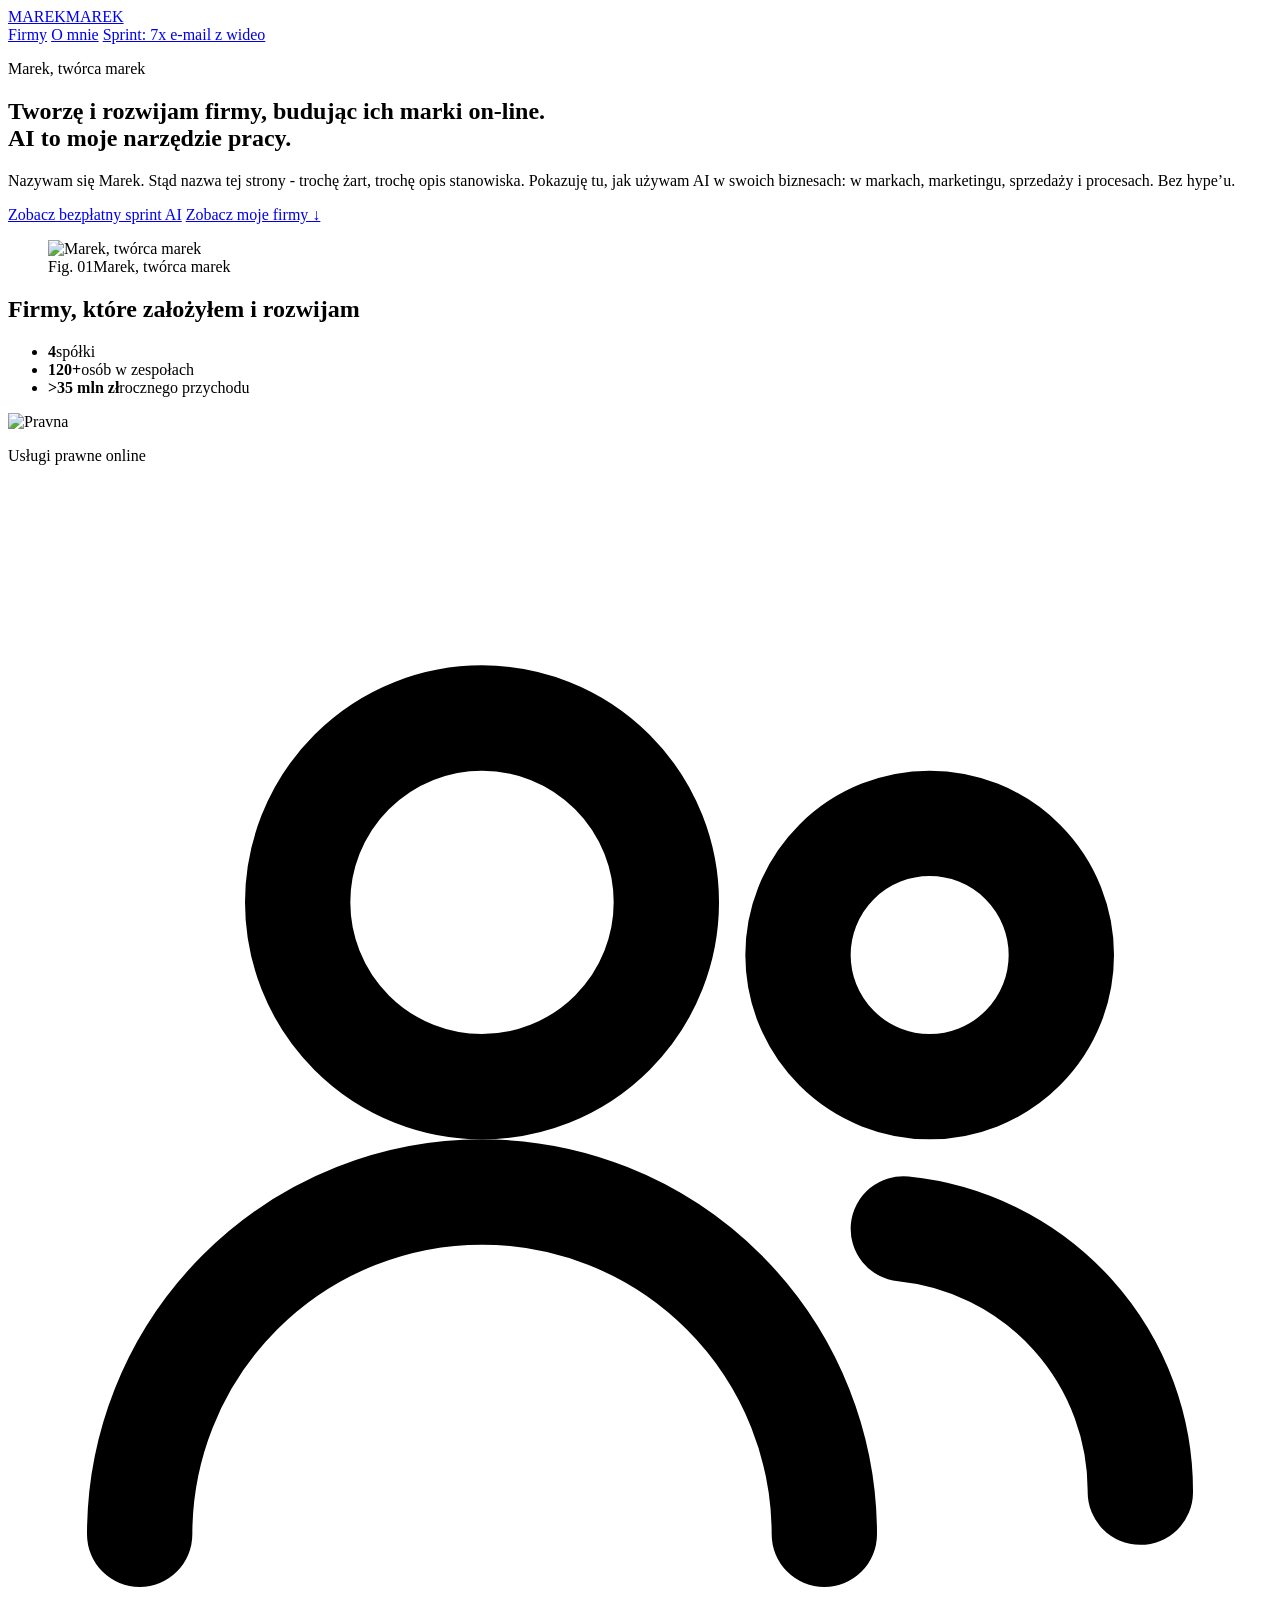
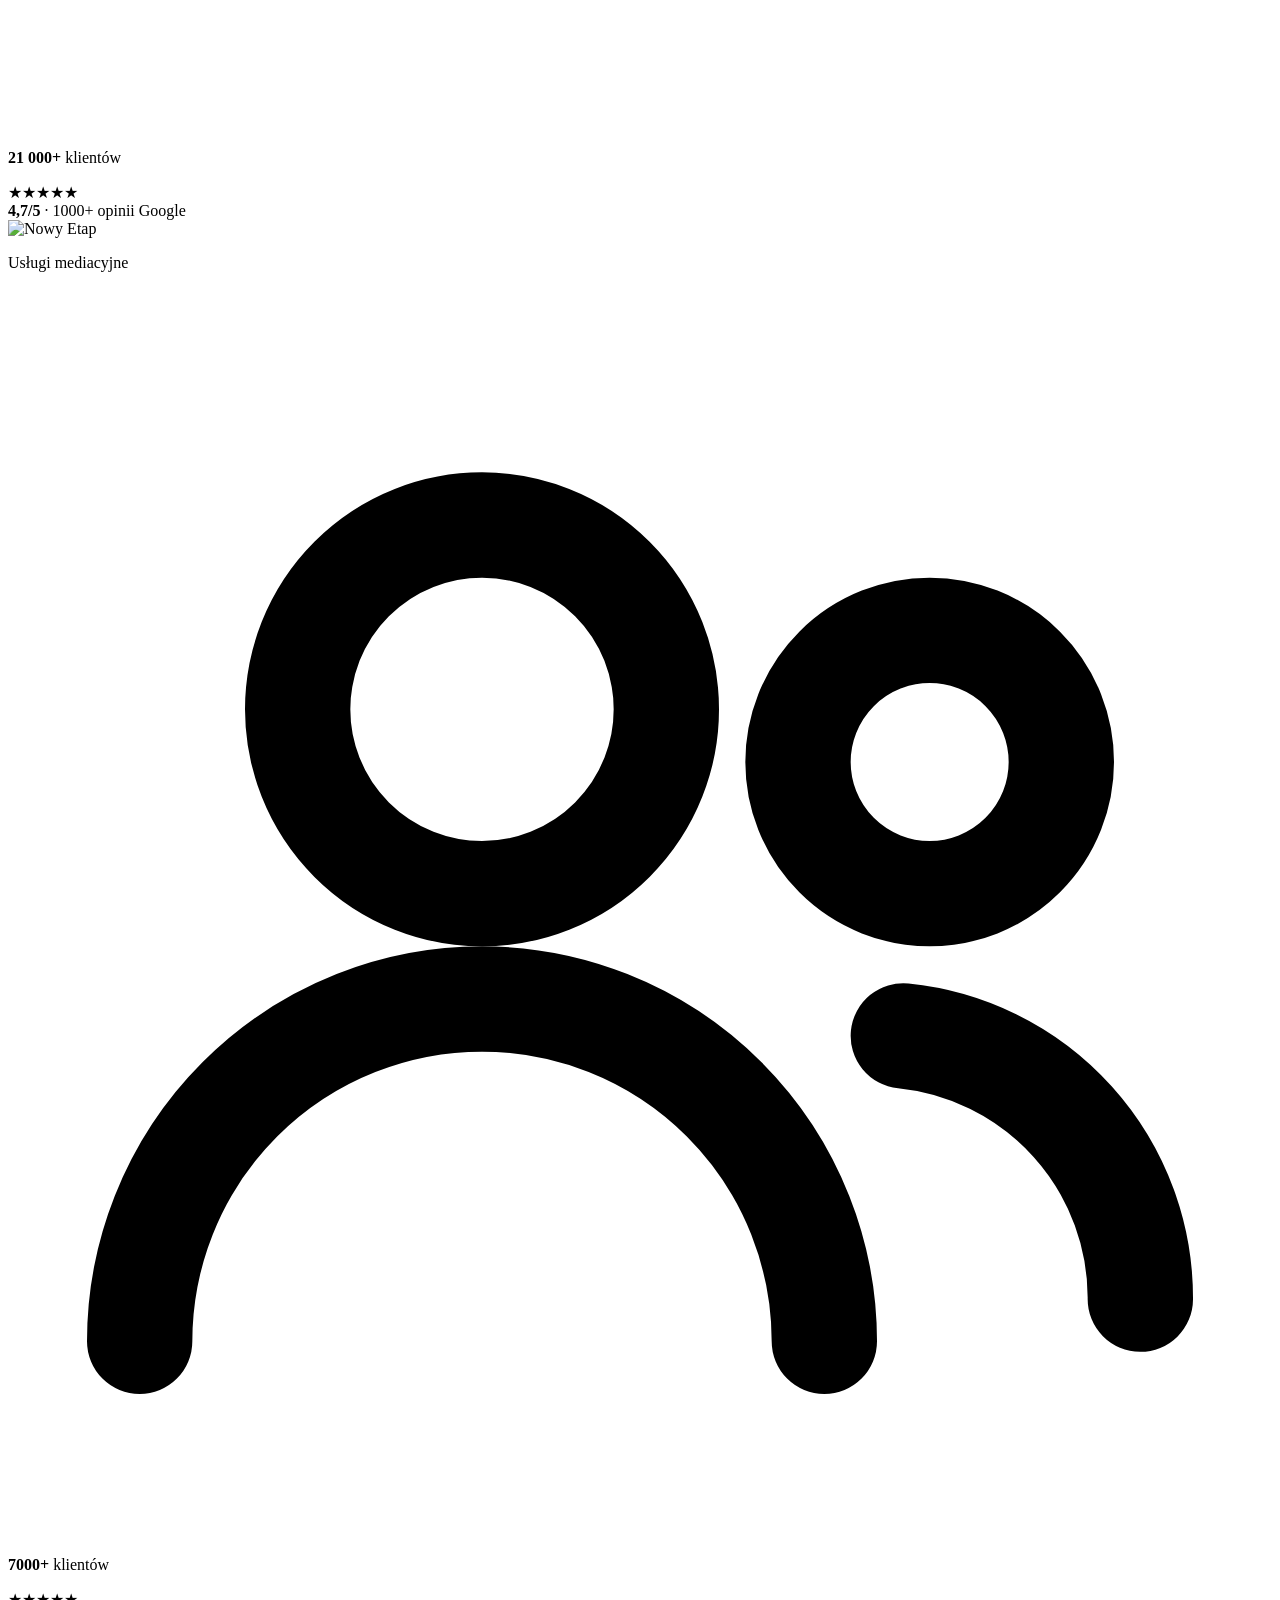
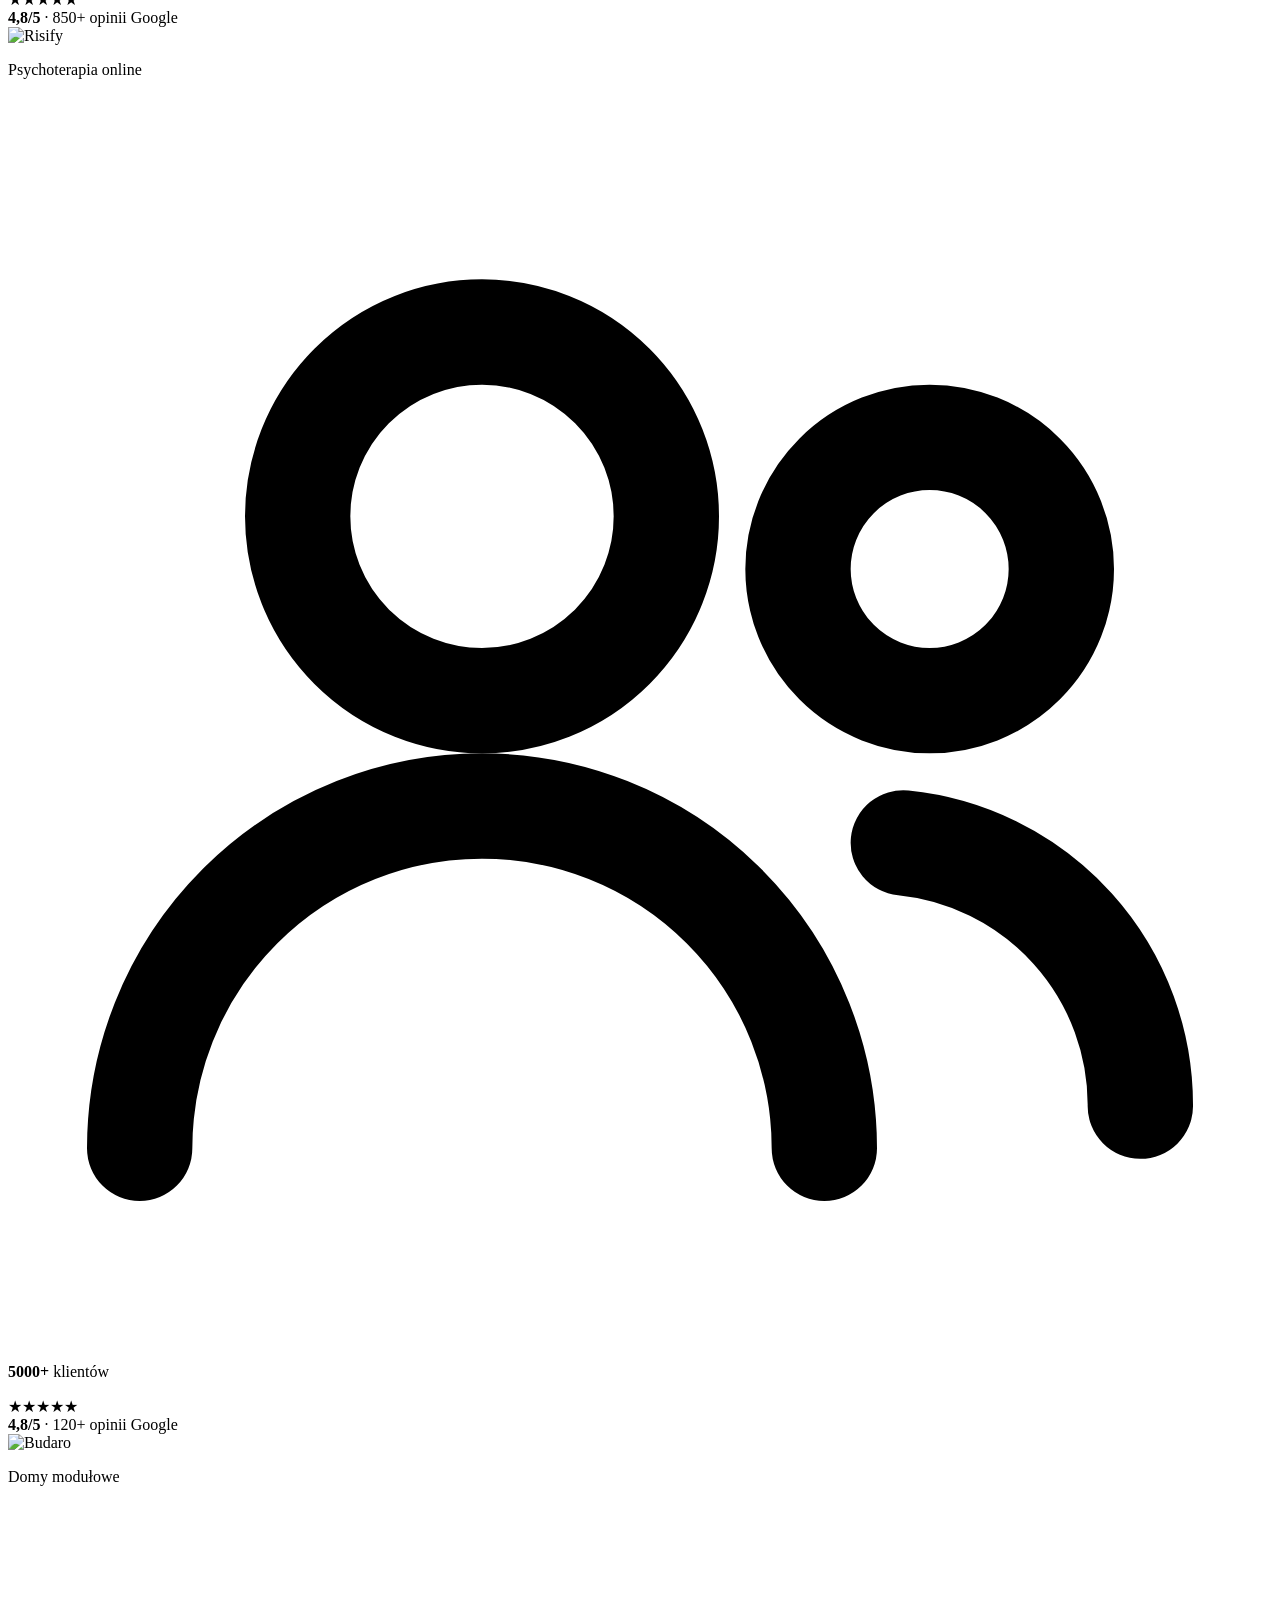
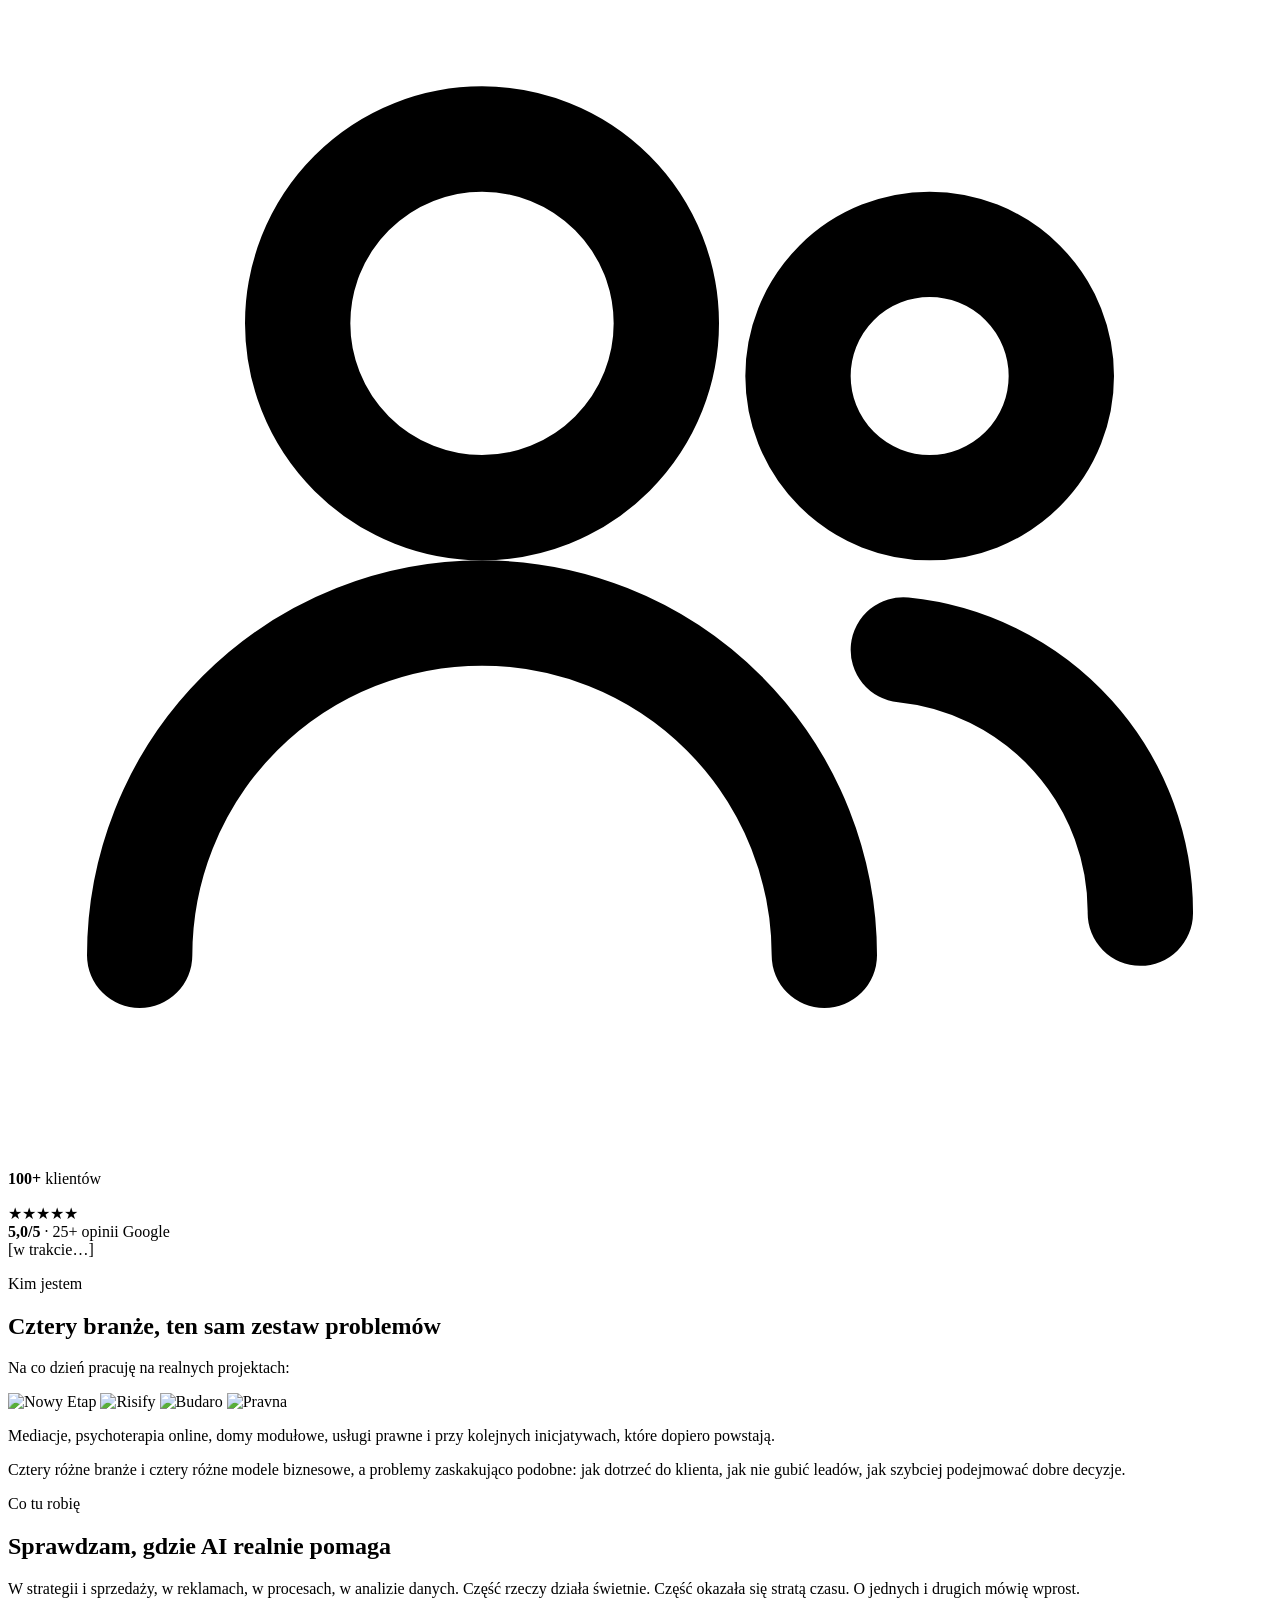
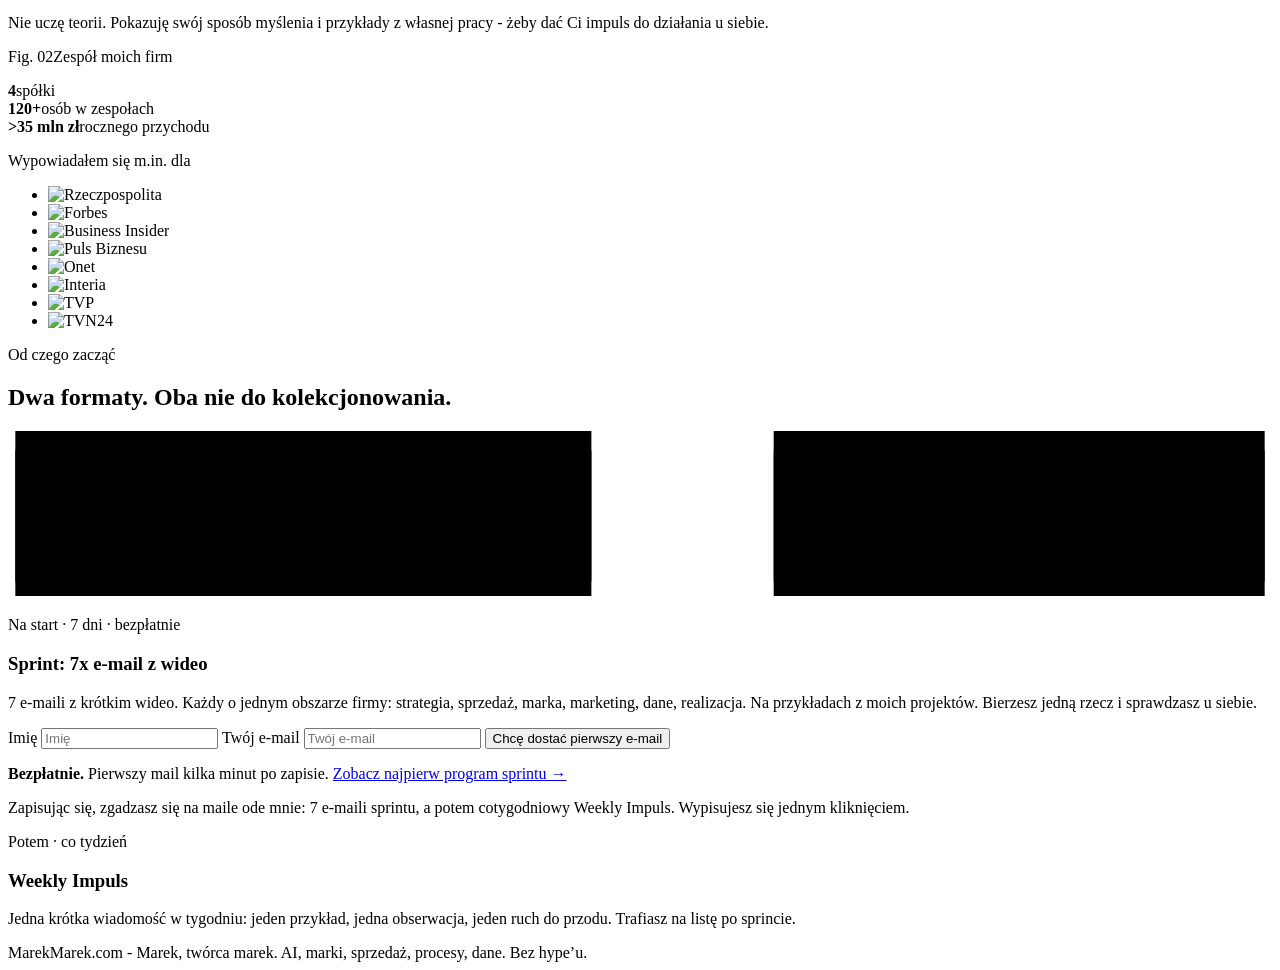
==== site/index.html @ 6c1bbd34 "Reorder the industries sentence in About Co-Authored-By: Claude Fable 5.2 <noreply@anthropic.com> Cl" ====
<!doctype html>
<html lang="pl">
<head>
  <meta charset="utf-8">
  <meta name="viewport" content="width=device-width, initial-scale=1">
  <title>Marek, twórca marek - MarekMarek.com</title>
  <meta name="description" content="Tworzę i rozwijam firmy, budując ich marki on-line. Pokazuję, jak używam AI w swoich biznesach: marki, marketing, sprzedaż, procesy. Bez hype’u.">
  <meta property="og:title" content="Marek, twórca marek - MarekMarek.com">
  <meta property="og:description" content="Tworzę i rozwijam firmy, budując ich marki on-line. Pokazuję, jak używam AI w swoich biznesach: marki, marketing, sprzedaż, procesy. Bez hype’u.">
  <meta property="og:image" content="/img/marek-szeroko.jpg">
  <link rel="stylesheet" href="/styles.css">
  <script>document.documentElement.classList.add("js")</script>
</head>
<body>

<header class="top">
  <div class="wrap">
    <a class="brand" href="/" aria-label="MarekMarek.com"><span class="b1" aria-hidden="true">MAREK</span><span class="b2" aria-hidden="true">MAREK</span></a>
    <nav class="nav">
      <a href="#firmy">Firmy</a>
      <a href="#o-mnie">O mnie</a>
      <a class="strong" href="/sprint7x/">Sprint: 7x e-mail z wideo</a>
    </nav>
  </div>
</header>

<main>

<section class="hero bp">
  <div class="wrap hero-grid">
    <div>
      <p class="eyebrow">Marek, twórca marek</p>
      <h1>Tworzę i rozwijam firmy, budując ich marki on-line.<br><span class="hl">AI to moje narzędzie pracy.</span></h1>
      <p class="lead">Nazywam się Marek. Stąd nazwa tej strony - trochę żart, trochę opis stanowiska. Pokazuję tu, jak używam AI w swoich biznesach: w markach, marketingu, sprzedaży i procesach. Bez hype’u.</p>
      <div class="hero-actions">
        <a class="btn" href="/sprint7x/">Zobacz bezpłatny sprint AI</a>
        <a class="textlink" href="#firmy">Zobacz moje firmy ↓</a>
      </div>
    </div>
    <figure class="hero-photo">
      <div class="marks"><img src="/img/marek-portret.jpg" alt="Marek, twórca marek" width="720" height="910"></div>
      <figcaption class="figcap"><span>Fig. 01</span><span>Marek, twórca marek</span></figcaption>
    </figure>
  </div>
</section>

<div class="proof" id="firmy" data-hscroll>
  <div class="wrap">
    <div class="firms-head" data-count-seq>
      <h2>Firmy, które założyłem i rozwijam</h2>
      <ul>
        <li><b data-count="4">4</b><span>spółki</span></li>
        <li><b data-count="120" data-suffix="+">120+</b><span>osób w zespołach</span></li>
        <li><b data-count="35" data-prefix="&gt;" data-suffix=" mln zł">&gt;35 mln zł</b><span>rocznego przychodu</span></li>
      </ul>
    </div>
    <div class="proof-box">
      <div class="firms">
        <div class="firm" data-reveal style="--d:0.00s">
          <div class="logo"><img src="/img/logo-pravna.svg" alt="Pravna"></div>
          <p class="what">Usługi prawne online</p>
          <p class="clients"><svg viewBox="0 0 24 24" fill="none" stroke="currentColor" stroke-width="2" stroke-linecap="round" stroke-linejoin="round" aria-hidden="true"><circle cx="9" cy="8" r="3.5"/><path d="M2.5 20a6.5 6.5 0 0 1 13 0"/><circle cx="17.5" cy="9" r="2.5"/><path d="M17 14.2a5 5 0 0 1 4.5 5"/></svg><b data-countup="21000" data-suffix="+">21&nbsp;000+</b> klientów</p>
          <div class="rating"><span class="stars" style="--r:4.7" aria-hidden="true">★★★★★</span><br><b>4,7/5</b> · 1000+ opinii Google</div>
        </div>
        <div class="firm" data-reveal style="--d:0.08s">
          <div class="logo"><img class="wide" src="/img/logo-nowy-etap.svg" alt="Nowy Etap"></div>
          <p class="what">Usługi mediacyjne</p>
          <p class="clients"><svg viewBox="0 0 24 24" fill="none" stroke="currentColor" stroke-width="2" stroke-linecap="round" stroke-linejoin="round" aria-hidden="true"><circle cx="9" cy="8" r="3.5"/><path d="M2.5 20a6.5 6.5 0 0 1 13 0"/><circle cx="17.5" cy="9" r="2.5"/><path d="M17 14.2a5 5 0 0 1 4.5 5"/></svg><b data-countup="7000" data-suffix="+">7000+</b> klientów</p>
          <div class="rating"><span class="stars" style="--r:4.8" aria-hidden="true">★★★★★</span><br><b>4,8/5</b> · 850+ opinii Google</div>
        </div>
        <div class="firm" data-reveal style="--d:0.16s">
          <div class="logo"><img src="/img/logo-risify.svg" alt="Risify"></div>
          <p class="what">Psychoterapia online</p>
          <p class="clients"><svg viewBox="0 0 24 24" fill="none" stroke="currentColor" stroke-width="2" stroke-linecap="round" stroke-linejoin="round" aria-hidden="true"><circle cx="9" cy="8" r="3.5"/><path d="M2.5 20a6.5 6.5 0 0 1 13 0"/><circle cx="17.5" cy="9" r="2.5"/><path d="M17 14.2a5 5 0 0 1 4.5 5"/></svg><b data-countup="5000" data-suffix="+">5000+</b> klientów</p>
          <div class="rating"><span class="stars" style="--r:4.8" aria-hidden="true">★★★★★</span><br><b>4,8/5</b> · 120+ opinii Google</div>
        </div>
        <div class="firm" data-reveal style="--d:0.24s">
          <div class="logo"><img class="wide" src="/img/logo-budaro.svg" alt="Budaro"></div>
          <p class="what">Domy modułowe</p>
          <p class="clients"><svg viewBox="0 0 24 24" fill="none" stroke="currentColor" stroke-width="2" stroke-linecap="round" stroke-linejoin="round" aria-hidden="true"><circle cx="9" cy="8" r="3.5"/><path d="M2.5 20a6.5 6.5 0 0 1 13 0"/><circle cx="17.5" cy="9" r="2.5"/><path d="M17 14.2a5 5 0 0 1 4.5 5"/></svg><b data-countup="100" data-suffix="+">100+</b> klientów</p>
          <div class="rating"><span class="stars" style="--r:5" aria-hidden="true">★★★★★</span><br><b>5,0/5</b> · 25+ opinii Google</div>
        </div>
        <div class="firm pending" data-reveal style="--d:0.32s">
          <div class="tag">[w trakcie…]</div>
          <div class="skeleton" role="img" aria-label="Kolejna marka w przygotowaniu"></div>
          <div class="skeleton small" aria-hidden="true"></div>
        </div>
      </div>
    </div>
  </div>
</div>

<section id="o-mnie" class="about-home">
  <div class="wrap">
    <div class="about-grid">
      <div data-reveal>
        <p class="eyebrow">Kim jestem</p>
        <h2>Cztery branże, ten sam zestaw problemów</h2>
        <p>Na co dzień pracuję na realnych projektach:</p>
        <div class="inline-logos">
          <img src="/img/logo-nowy-etap.svg" alt="Nowy Etap">
          <img class="tall" src="/img/logo-risify.svg" alt="Risify">
          <img src="/img/logo-budaro.svg" alt="Budaro">
          <img class="tall" src="/img/logo-pravna.svg" alt="Pravna">
        </div>
        <p>Mediacje, psychoterapia online, domy modułowe, usługi prawne i przy kolejnych inicjatywach, które dopiero powstają.</p>
        <p>Cztery różne branże i cztery różne modele biznesowe, a problemy zaskakująco podobne: jak dotrzeć do klienta, jak nie gubić leadów, jak szybciej podejmować dobre decyzje.</p>
      </div>
      <div data-reveal style="--d:0.12s">
        <p class="eyebrow">Co tu robię</p>
        <h2>Sprawdzam, gdzie AI realnie pomaga</h2>
        <p>W strategii i sprzedaży, w reklamach, w procesach, w analizie danych. Część rzeczy działa świetnie. Część okazała się stratą czasu. O jednych i drugich mówię wprost.</p>
        <p>Nie uczę teorii. Pokazuję swój sposób myślenia i przykłady z własnej pracy - żeby dać Ci impuls do działania u siebie.</p>
      </div>
    </div>
  </div>
  <div class="teamband" role="img" aria-label="Zespół moich firm">
    <div class="photo" data-parallax></div>
    <div class="wrap">
      <div class="glass" data-reveal>
        <p class="figcap"><span>Fig. 02</span><span>Zespół moich firm</span></p>
        <div class="stats">
          <div><b>4</b><span>spółki</span></div>
          <div><b>120+</b><span>osób w zespołach</span></div>
          <div><b>&gt;35 mln zł</b><span>rocznego przychodu</span></div>
        </div>
      </div>
    </div>
  </div>
  <div class="wrap">
    <div class="media" data-reveal>
      <p>Wypowiadałem się m.in. dla</p>
      <ul>
        <li><img class="m-rzeczpospolita" src="/img/media/rzeczpospolita.png" alt="Rzeczpospolita" loading="lazy"></li>
        <li><img class="m-forbes" src="/img/media/forbes.png" alt="Forbes" loading="lazy"></li>
        <li><img class="m-business-insider" src="/img/media/business-insider.png" alt="Business Insider" loading="lazy"></li>
        <li><img class="m-puls-biznesu" src="/img/media/puls-biznesu.png" alt="Puls Biznesu" loading="lazy"></li>
        <li><img class="m-onet" src="/img/media/onet.png" alt="Onet" loading="lazy"></li>
        <li><img class="m-interia" src="/img/media/interia.png" alt="Interia" loading="lazy"></li>
        <li><img class="m-tvp" src="/img/media/tvp.png" alt="TVP" loading="lazy"></li>
        <li><img class="m-tvn24" src="/img/media/tvn24.png" alt="TVN24" loading="lazy"></li>
      </ul>
    </div>
  </div>
</section>

<section class="deep bp" id="zapis">
  <div class="wrap">
    <p class="eyebrow">Od czego zacząć</p>
    <h2>Dwa formaty. Oba nie do kolekcjonowania.</h2>
    <svg class="pulse" data-reveal viewBox="0 0 1040 136" role="img" aria-label="Siedem e-maili w siedem dni, potem jeden Weekly Impuls co tydzień">
      <g class="grp grp-d"><rect x="6" y="6" width="474" height="128" rx="12"/><rect x="630" y="6" width="404" height="128" rx="12"/><text x="18" y="24">SPRINT 7X</text><text x="642" y="24">WEEKLY IMPULS</text></g>
      <g class="grp grp-m"><rect x="6" y="-14" width="474" height="246" rx="14"/><rect x="630" y="-14" width="404" height="246" rx="14"/><text x="20" y="12">SPRINT 7X</text><text x="644" y="12">WEEKLY IMPULS</text></g>
      <path class="seg w1" style="--i:0" pathLength="1" d="M0 70 L29.8 70"/>
      <path class="bolt w1" style="--i:0" pathLength="1" d="M29.8 70 L28 74 L39 74 L34 104 L52 64 L41 64 L45 36 Z"/>
      <path class="seg w1" style="--i:1" pathLength="1" d="M49.3 70 L95.8 70"/>
      <path class="bolt w1" style="--i:1" pathLength="1" d="M95.8 70 L94 74 L105 74 L100 104 L118 64 L107 64 L111 36 Z"/>
      <path class="seg w1" style="--i:2" pathLength="1" d="M115.3 70 L161.8 70"/>
      <path class="bolt w1" style="--i:2" pathLength="1" d="M161.8 70 L160 74 L171 74 L166 104 L184 64 L173 64 L177 36 Z"/>
      <path class="seg w1" style="--i:3" pathLength="1" d="M181.3 70 L227.8 70"/>
      <path class="bolt w1" style="--i:3" pathLength="1" d="M227.8 70 L226 74 L237 74 L232 104 L250 64 L239 64 L243 36 Z"/>
      <path class="seg w1" style="--i:4" pathLength="1" d="M247.3 70 L293.8 70"/>
      <path class="bolt w1" style="--i:4" pathLength="1" d="M293.8 70 L292 74 L303 74 L298 104 L316 64 L305 64 L309 36 Z"/>
      <path class="seg w1" style="--i:5" pathLength="1" d="M313.3 70 L359.8 70"/>
      <path class="bolt w1" style="--i:5" pathLength="1" d="M359.8 70 L358 74 L369 74 L364 104 L382 64 L371 64 L375 36 Z"/>
      <path class="seg w1" style="--i:6" pathLength="1" d="M379.3 70 L425.8 70"/>
      <path class="bolt w1" style="--i:6" pathLength="1" d="M425.8 70 L424 74 L435 74 L430 104 L448 64 L437 64 L441 36 Z"/>
      <path class="seg w2" style="--i:7" pathLength="1" d="M445.3 70 L649.8 70"/>
      <path class="bolt w2" style="--i:7" pathLength="1" d="M649.8 70 L648 74 L659 74 L654 104 L672 64 L661 64 L665 36 Z"/>
      <path class="seg w2" style="--i:8" pathLength="1" d="M669.3 70 L799.8 70"/>
      <path class="bolt w2" style="--i:8" pathLength="1" d="M799.8 70 L798 74 L809 74 L804 104 L822 64 L811 64 L815 36 Z"/>
      <path class="seg w2" style="--i:9" pathLength="1" d="M819.3 70 L949.8 70"/>
      <path class="bolt w2" style="--i:9" pathLength="1" d="M949.8 70 L948 74 L959 74 L954 104 L972 64 L961 64 L965 36 Z"/>
      <path class="seg w2" style="--i:10" pathLength="1" d="M969.3 70 L1040 70"/>
      <g class="lbl"><text class="day" x="40" y="126" text-anchor="middle">DZIEŃ 1</text><text class="day" x="106" y="126" text-anchor="middle">DZIEŃ 2</text><text class="day" x="172" y="126" text-anchor="middle">DZIEŃ 3</text><text class="day" x="238" y="126" text-anchor="middle">DZIEŃ 4</text><text class="day" x="304" y="126" text-anchor="middle">DZIEŃ 5</text><text class="day" x="370" y="126" text-anchor="middle">DZIEŃ 6</text><text class="day" x="436" y="126" text-anchor="middle">DZIEŃ 7</text><text x="660" y="126" text-anchor="middle">TYDZ. 1</text><text x="810" y="126" text-anchor="middle">TYDZ. 2</text><text x="960" y="126" text-anchor="middle">TYDZ. 3 →</text></g>
      <g class="lbl-m"><text x="40" y="116" text-anchor="start" dominant-baseline="central" transform="rotate(90 40 116)">DZIEŃ 1</text><text x="106" y="116" text-anchor="start" dominant-baseline="central" transform="rotate(90 106 116)">DZIEŃ 2</text><text x="172" y="116" text-anchor="start" dominant-baseline="central" transform="rotate(90 172 116)">DZIEŃ 3</text><text x="238" y="116" text-anchor="start" dominant-baseline="central" transform="rotate(90 238 116)">DZIEŃ 4</text><text x="304" y="116" text-anchor="start" dominant-baseline="central" transform="rotate(90 304 116)">DZIEŃ 5</text><text x="370" y="116" text-anchor="start" dominant-baseline="central" transform="rotate(90 370 116)">DZIEŃ 6</text><text x="436" y="116" text-anchor="start" dominant-baseline="central" transform="rotate(90 436 116)">DZIEŃ 7</text><text x="660" y="116" text-anchor="start" dominant-baseline="central" transform="rotate(90 660 116)">TYDZ. 1</text><text x="810" y="116" text-anchor="start" dominant-baseline="central" transform="rotate(90 810 116)">TYDZ. 2</text><text x="960" y="116" text-anchor="start" dominant-baseline="central" transform="rotate(90 960 116)">TYDZ. 3</text></g>
    </svg>
    <div class="paths">
      <div class="main" data-reveal>
        <p class="tag">Na start · 7 dni · bezpłatnie</p>
        <h3>Sprint: 7x e-mail z wideo</h3>
        <p>7 e-maili z krótkim wideo. Każdy o jednym obszarze firmy: strategia, sprzedaż, marka, marketing, dane, realizacja. Na przykładach z moich projektów. Bierzesz jedną rzecz i sprawdzasz u siebie.</p>
        <form class="signup" data-source="home">
        <label class="sr-only" for="name-home">Imię</label>
        <input id="name-home" type="text" name="name" placeholder="Imię" autocomplete="given-name" maxlength="60" required>
        <label class="sr-only" for="email-home">Twój e-mail</label>
        <input id="email-home" type="email" name="email" placeholder="Twój e-mail" autocomplete="email" required>
        <button class="btn" type="submit">Chcę dostać pierwszy e-mail</button>
      </form>
        <p class="form-error" hidden>Zapis się nie udał. Spróbuj jeszcze raz za chwilę.</p>
        <p class="micro"><b>Bezpłatnie.</b> Pierwszy mail kilka minut po zapisie. <a href="/sprint7x/">Zobacz najpierw program sprintu →</a></p>
        <p class="legal">Zapisując się, zgadzasz się na maile ode mnie: 7 e-maili sprintu, a potem cotygodniowy Weekly Impuls. Wypisujesz się jednym kliknięciem.</p>
      </div>
      <div data-reveal style="--d:0.12s">
        <p class="tag">Potem · co tydzień</p>
        <h3>Weekly Impuls</h3>
        <p class="muted">Jedna krótka wiadomość w tygodniu: jeden przykład, jedna obserwacja, jeden ruch do przodu. Trafiasz na listę po sprincie.</p>
      </div>
    </div>
  </div>
</section>

</main>

<footer>
  <div class="wrap">
    <span>MarekMarek.com - Marek, twórca marek. AI, marki, sprzedaż, procesy, dane. Bez hype’u.</span>
    
    <!-- TODO: podlinkować politykę prywatności przed startem ruchu płatnego -->
  </div>
</footer>

<script src="/app.js"></script>
</body>
</html>
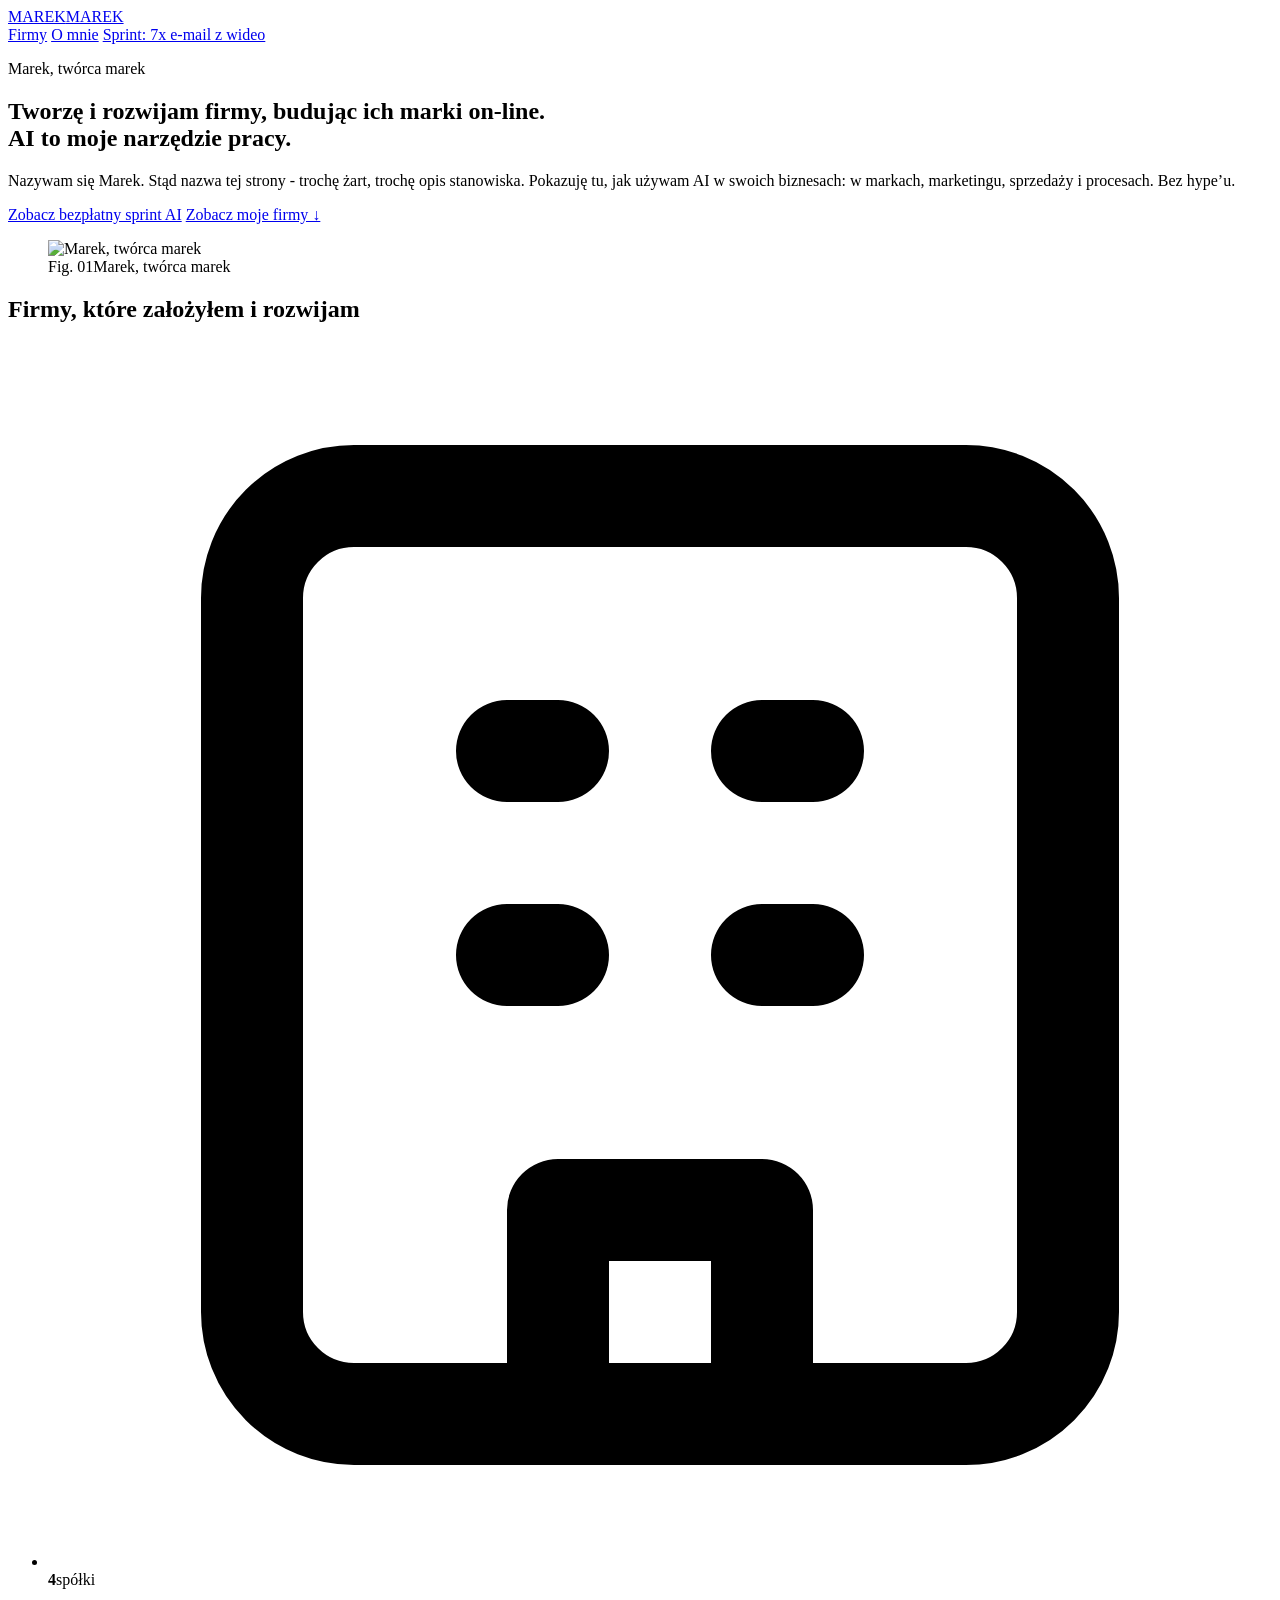
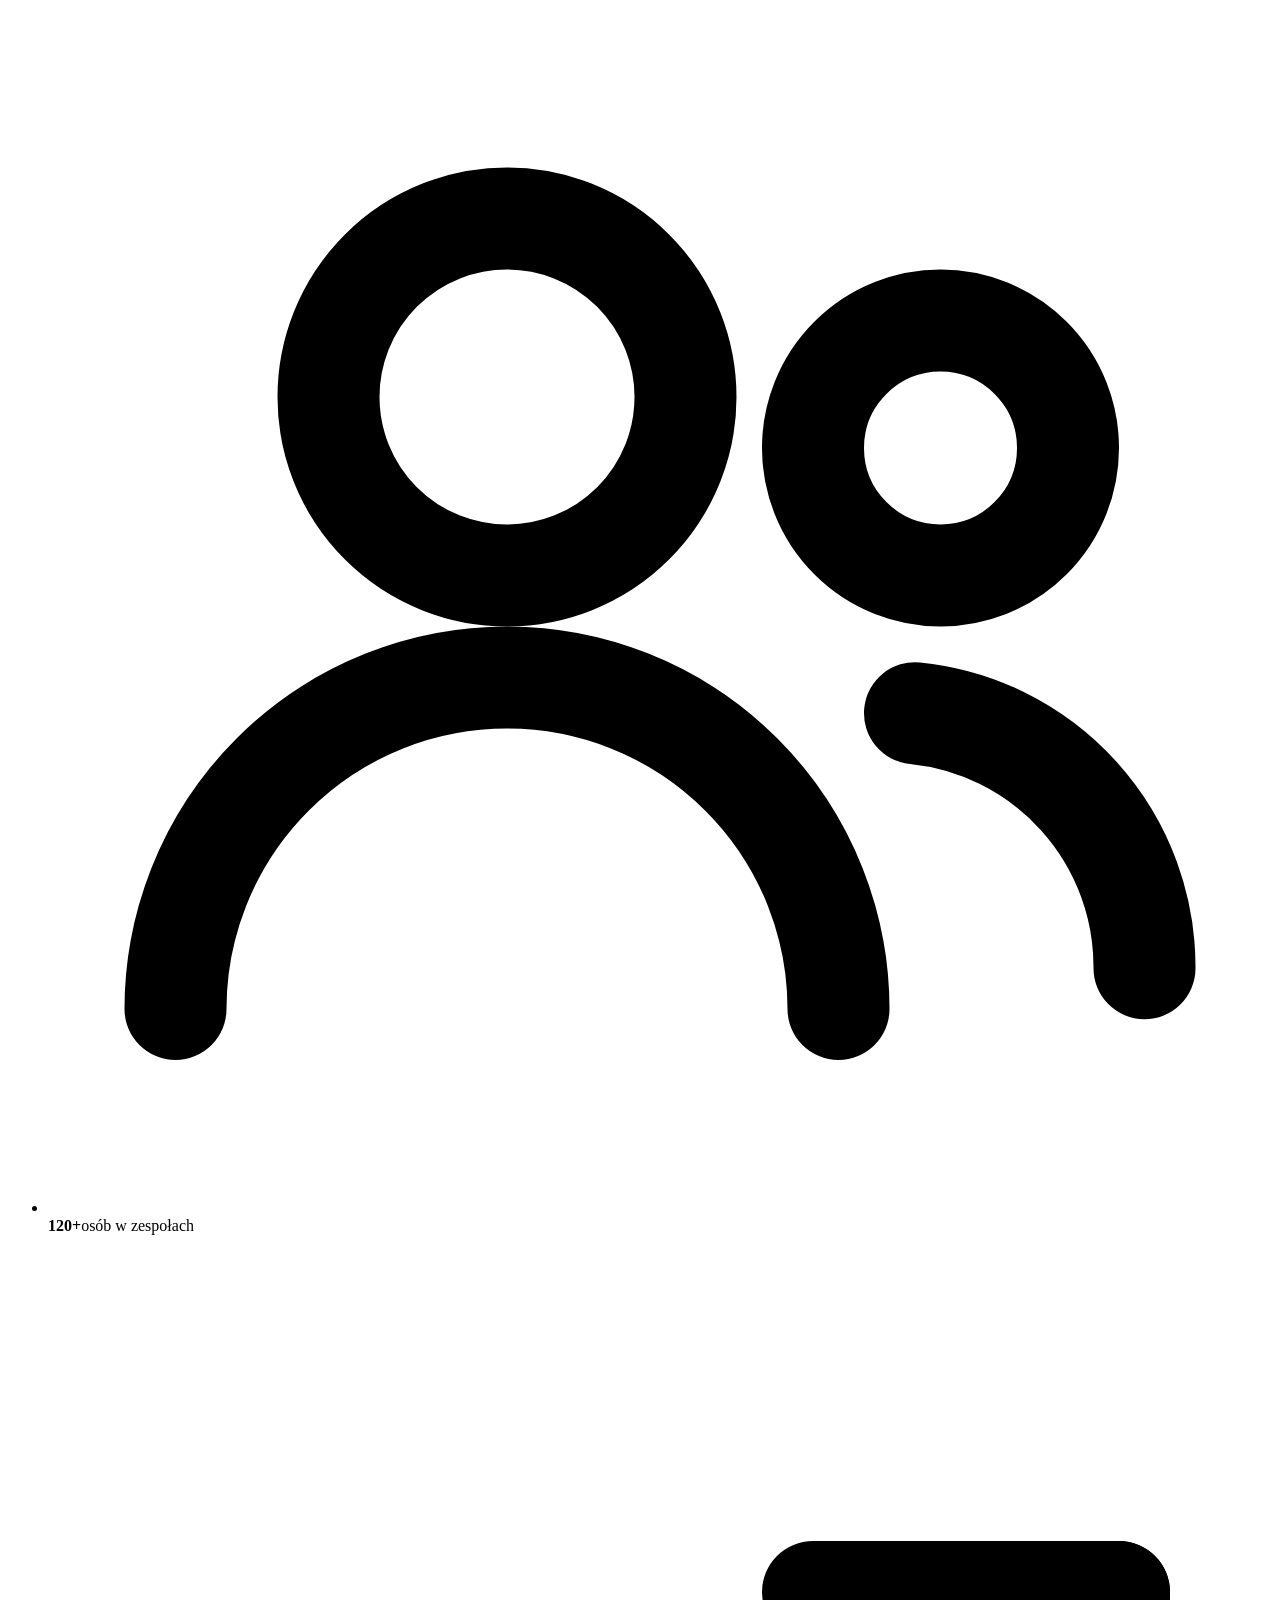
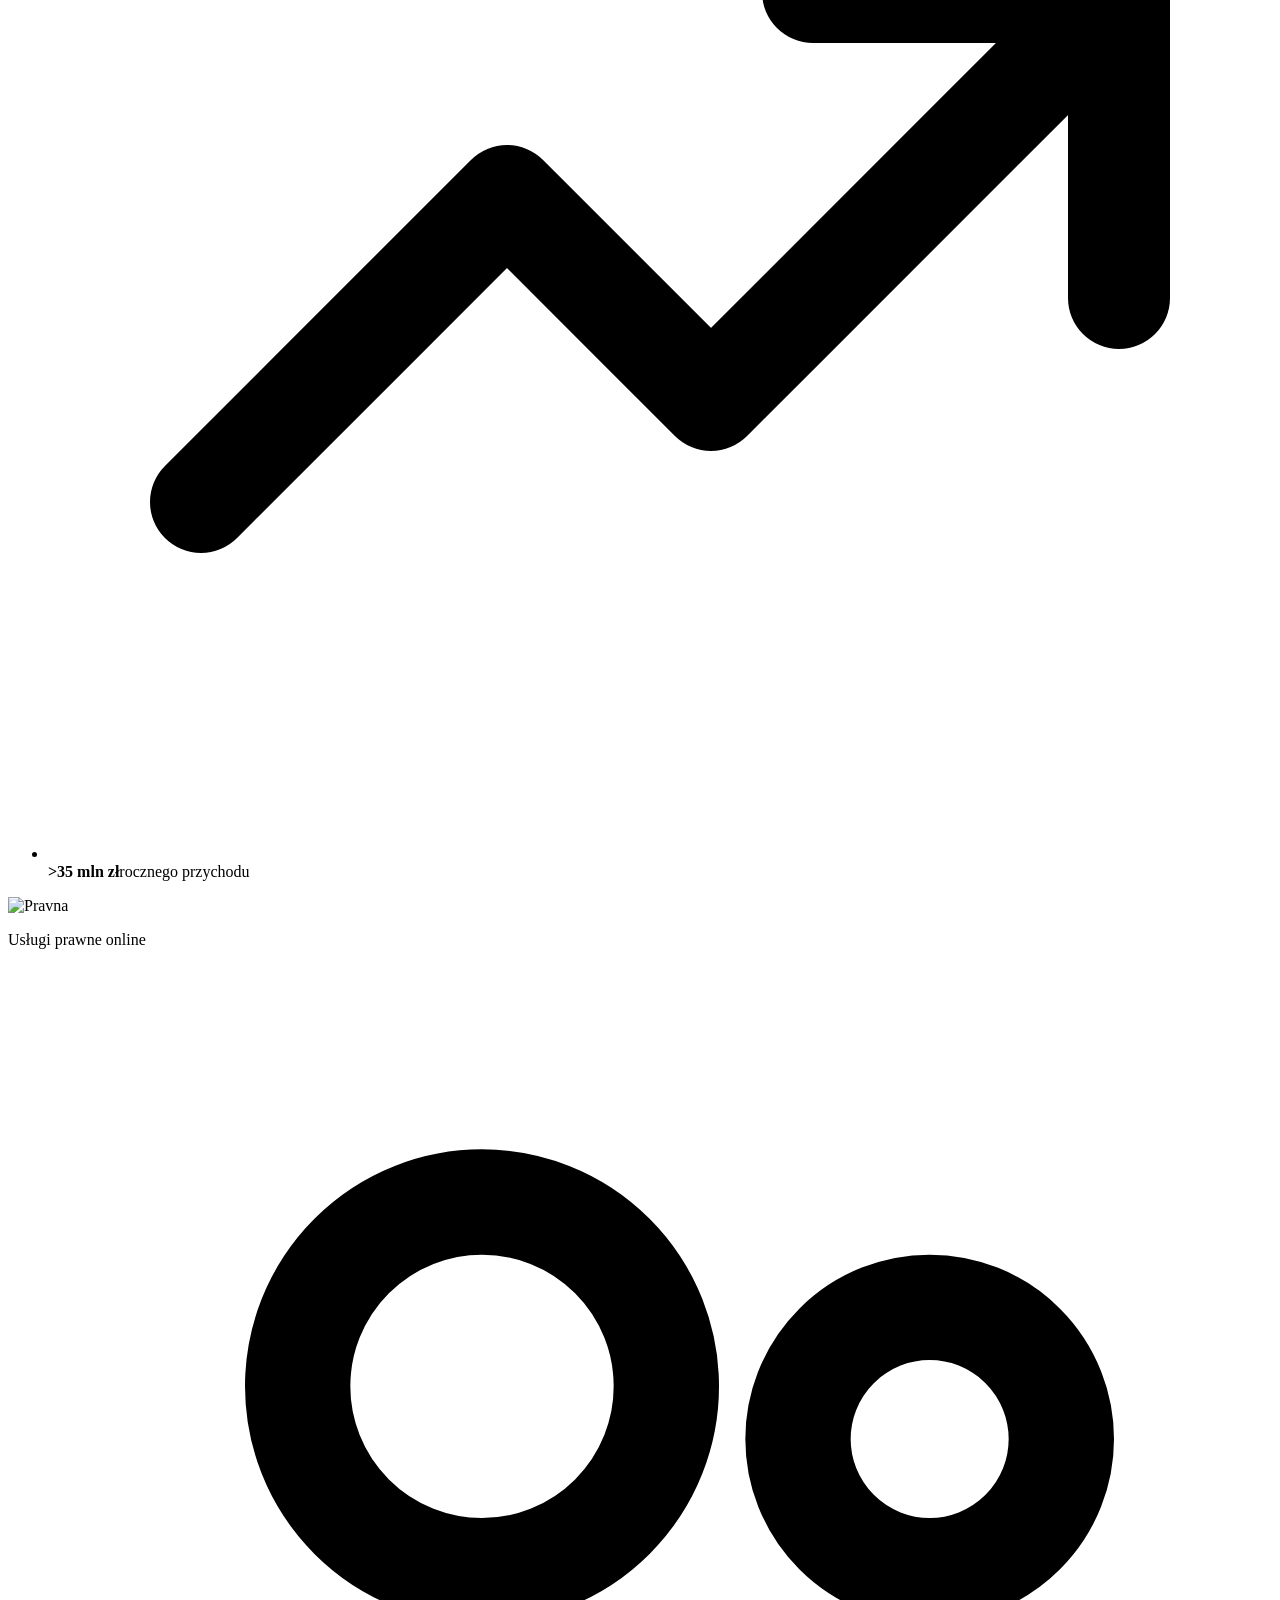
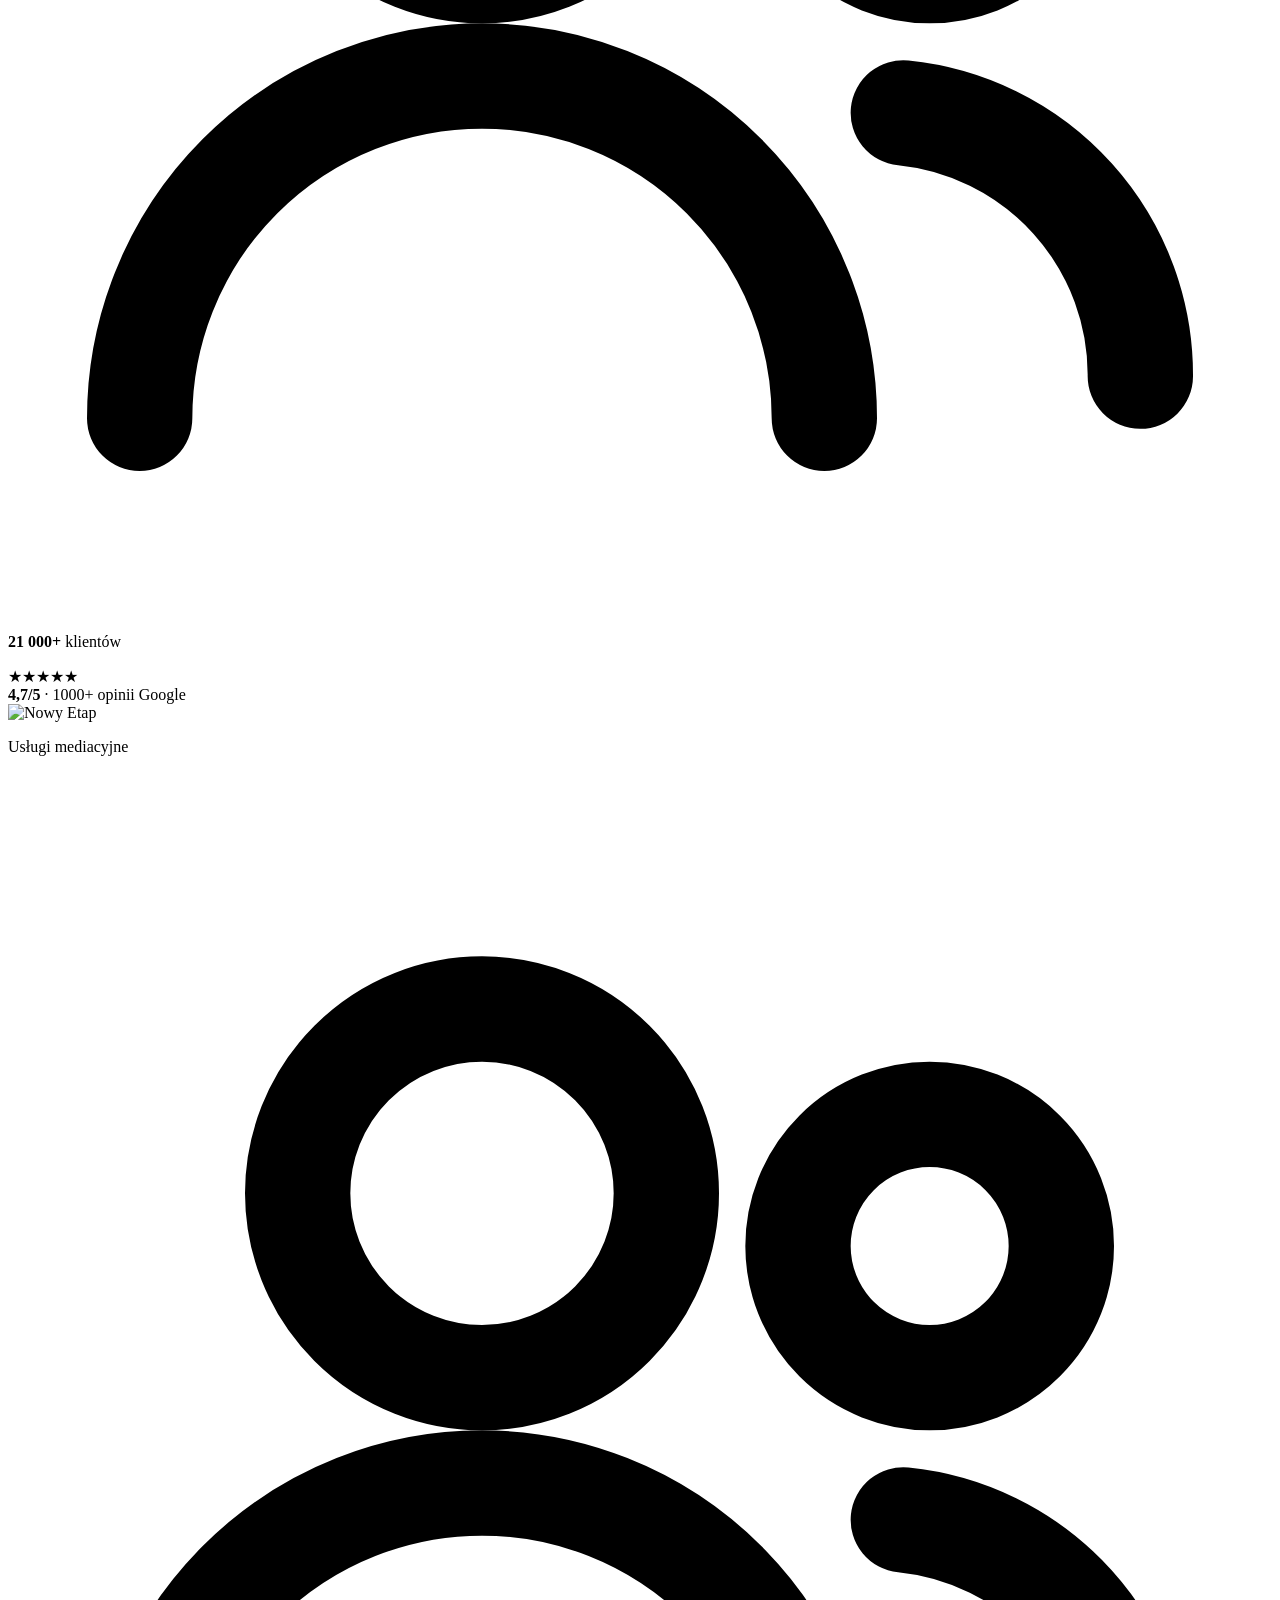
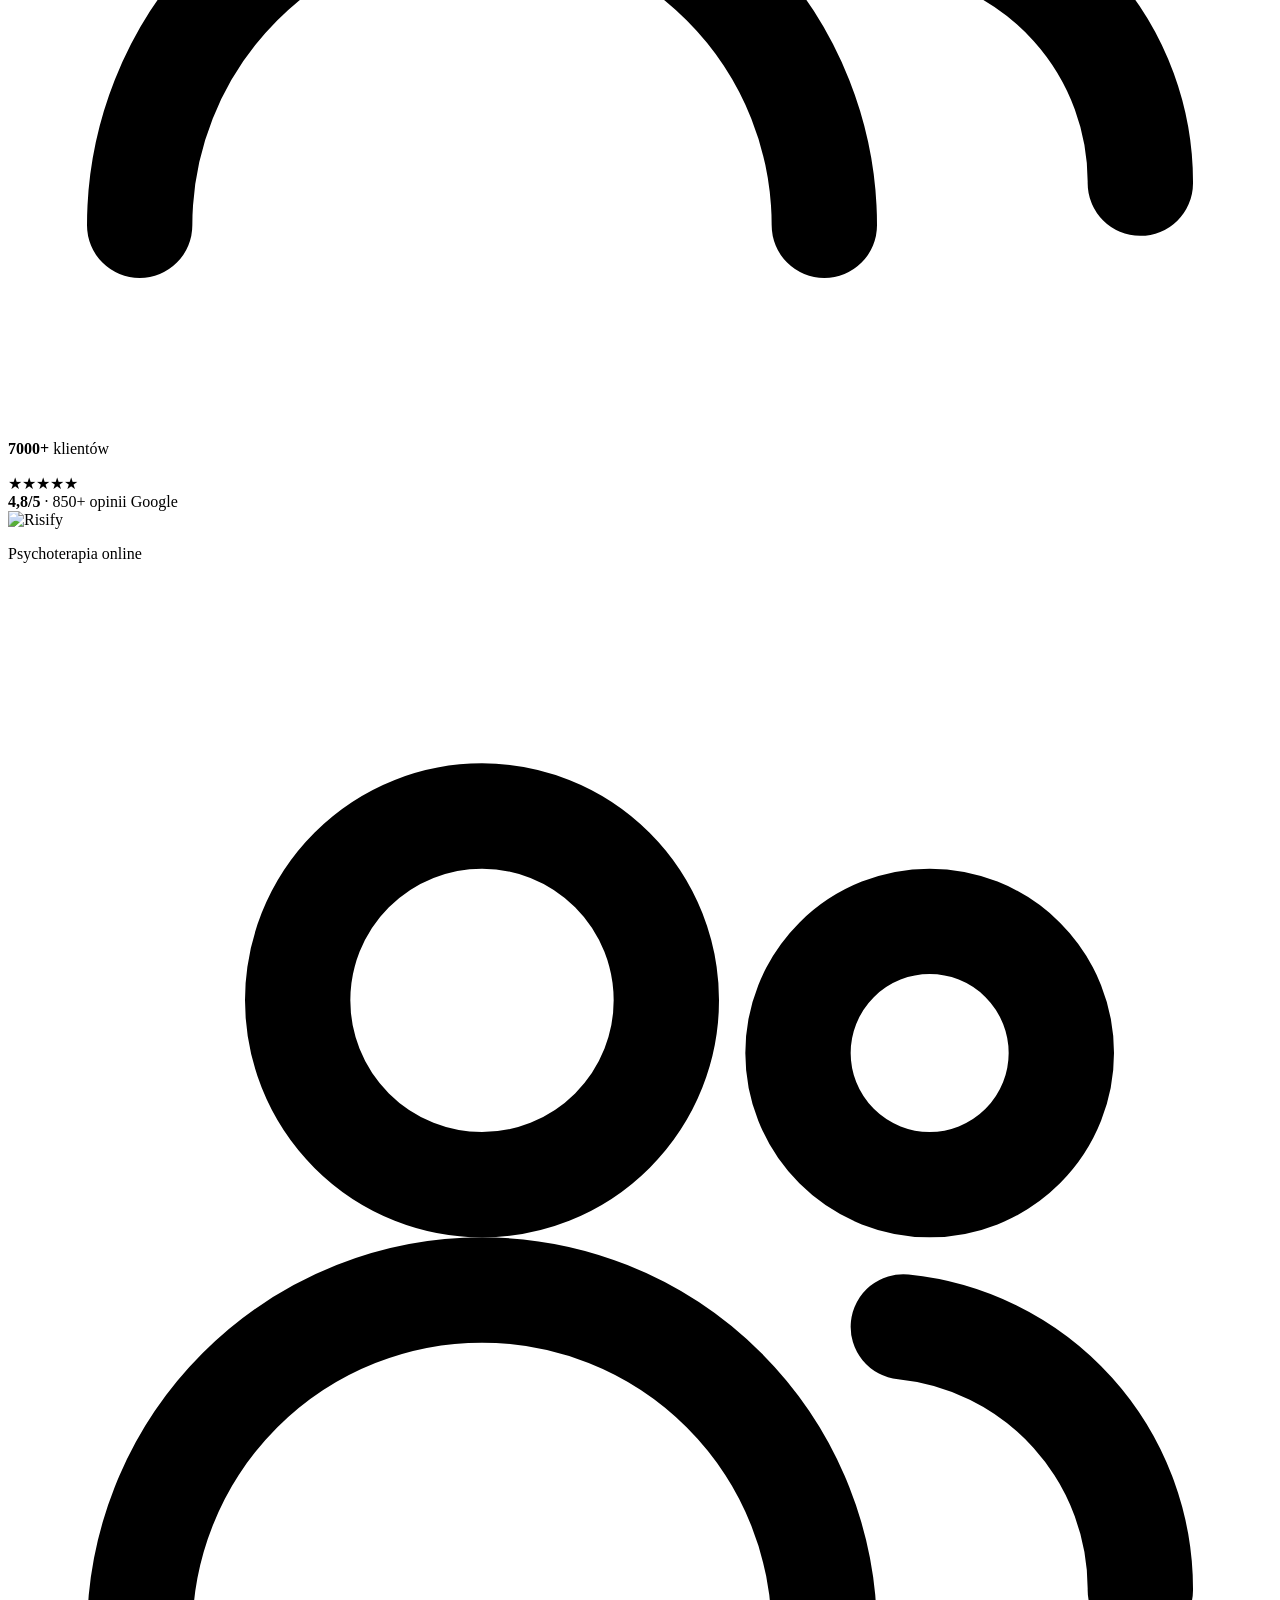
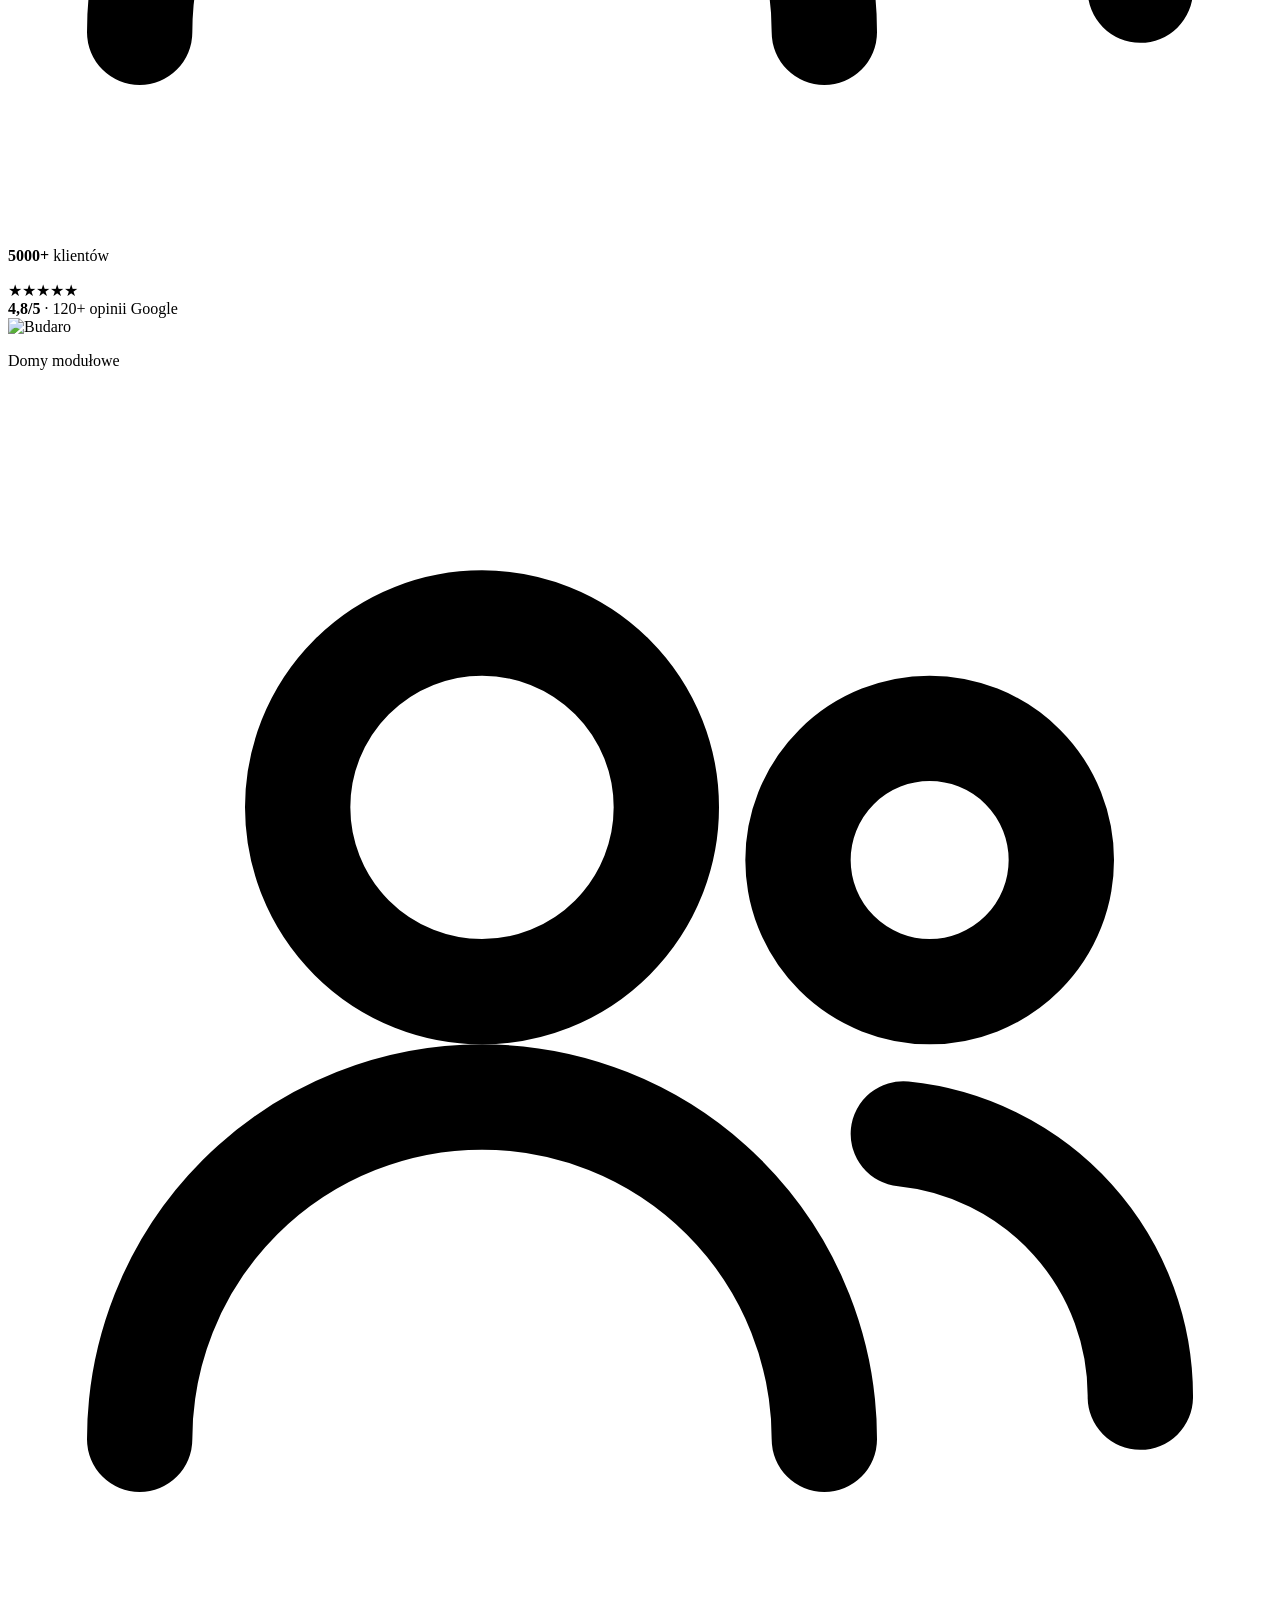
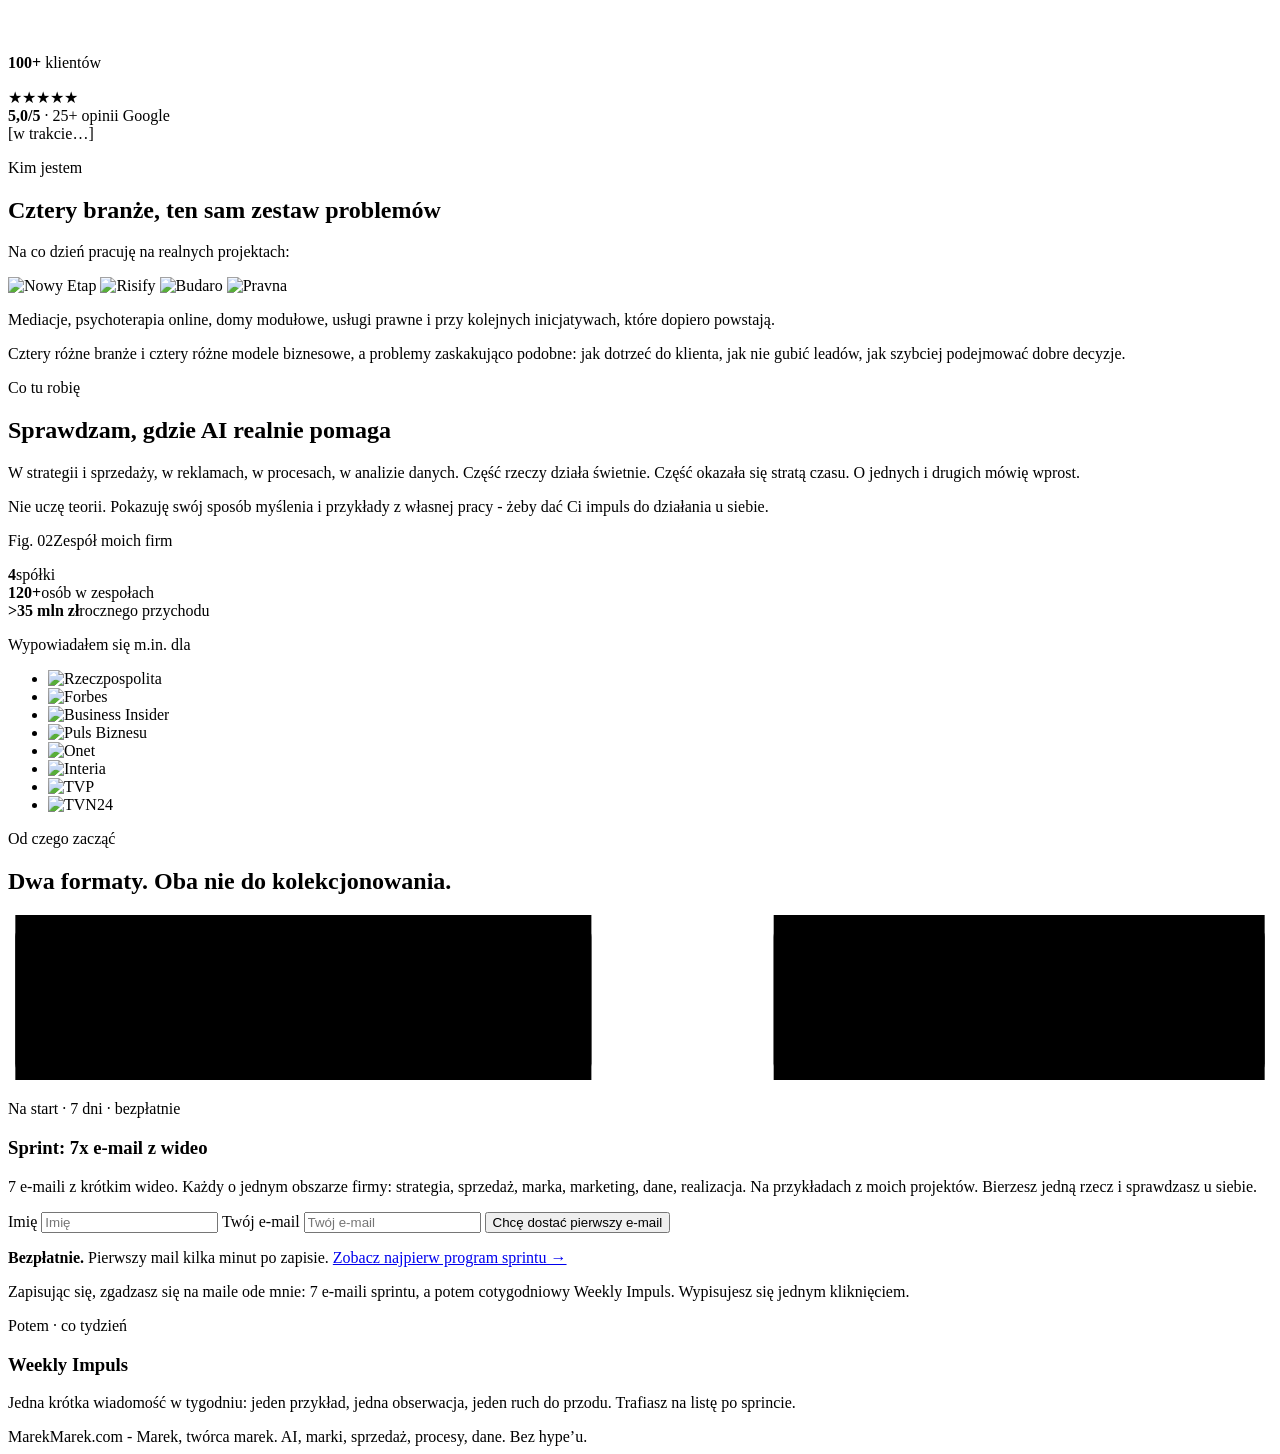
==== commit 3cfce6de: "Stat tile icons, yellow signature under About heading, heartbeat on 'impuls' Co-Authored-By: Claude " ====
--- a/site/index.html
+++ b/site/index.html
@@ -49,9 +49,9 @@
     <div class="firms-head" data-count-seq>
       <h2>Firmy, które założyłem i rozwijam</h2>
       <ul>
-        <li><b data-count="4">4</b><span>spółki</span></li>
-        <li><b data-count="120" data-suffix="+">120+</b><span>osób w zespołach</span></li>
-        <li><b data-count="35" data-prefix="&gt;" data-suffix=" mln zł">&gt;35 mln zł</b><span>rocznego przychodu</span></li>
+        <li><svg viewBox="0 0 24 24" fill="none" stroke="currentColor" stroke-width="2" stroke-linecap="round" stroke-linejoin="round" aria-hidden="true"><rect x="4" y="3" width="16" height="18" rx="2"/><path d="M9 8h1M14 8h1M9 12h1M14 12h1M10 21v-4h4v4"/></svg><b data-count="4">4</b><span>spółki</span></li>
+        <li><svg viewBox="0 0 24 24" fill="none" stroke="currentColor" stroke-width="2" stroke-linecap="round" stroke-linejoin="round" aria-hidden="true"><circle cx="9" cy="8" r="3.5"/><path d="M2.5 20a6.5 6.5 0 0 1 13 0"/><circle cx="17.5" cy="9" r="2.5"/><path d="M17 14.2a5 5 0 0 1 4.5 5"/></svg><b data-count="120" data-suffix="+">120+</b><span>osób w zespołach</span></li>
+        <li><svg viewBox="0 0 24 24" fill="none" stroke="currentColor" stroke-width="2" stroke-linecap="round" stroke-linejoin="round" aria-hidden="true"><path d="M3 17l6-6 4 4 8-8"/><path d="M15 7h6v6"/></svg><b data-count="35" data-prefix="&gt;" data-suffix=" mln zł">&gt;35 mln zł</b><span>rocznego przychodu</span></li>
       </ul>
     </div>
     <div class="proof-box">
@@ -144,14 +144,14 @@
   </div>
 </section>
 
-<section class="deep bp" id="zapis">
+<section class="deep bp pulse-host" id="zapis">
   <div class="wrap">
     <p class="eyebrow">Od czego zacząć</p>
     <h2>Dwa formaty. Oba nie do kolekcjonowania.</h2>
     <svg class="pulse" data-reveal viewBox="0 0 1040 136" role="img" aria-label="Siedem e-maili w siedem dni, potem jeden Weekly Impuls co tydzień">
       <g class="grp grp-d"><rect x="6" y="6" width="474" height="128" rx="12"/><rect x="630" y="6" width="404" height="128" rx="12"/><text x="18" y="24">SPRINT 7X</text><text x="642" y="24">WEEKLY IMPULS</text></g>
       <g class="grp grp-m"><rect x="6" y="-14" width="474" height="246" rx="14"/><rect x="630" y="-14" width="404" height="246" rx="14"/><text x="20" y="12">SPRINT 7X</text><text x="644" y="12">WEEKLY IMPULS</text></g>
-      <path class="seg w1" style="--i:0" pathLength="1" d="M0 70 L29.8 70"/>
+      <path class="seg w1" style="--i:0" pathLength="1" d="M-3000 70 L29.8 70"/>
       <path class="bolt w1" style="--i:0" pathLength="1" d="M29.8 70 L28 74 L39 74 L34 104 L52 64 L41 64 L45 36 Z"/>
       <path class="seg w1" style="--i:1" pathLength="1" d="M49.3 70 L95.8 70"/>
       <path class="bolt w1" style="--i:1" pathLength="1" d="M95.8 70 L94 74 L105 74 L100 104 L118 64 L107 64 L111 36 Z"/>
@@ -171,7 +171,7 @@
       <path class="bolt w2" style="--i:8" pathLength="1" d="M799.8 70 L798 74 L809 74 L804 104 L822 64 L811 64 L815 36 Z"/>
       <path class="seg w2" style="--i:9" pathLength="1" d="M819.3 70 L949.8 70"/>
       <path class="bolt w2" style="--i:9" pathLength="1" d="M949.8 70 L948 74 L959 74 L954 104 L972 64 L961 64 L965 36 Z"/>
-      <path class="seg w2" style="--i:10" pathLength="1" d="M969.3 70 L1040 70"/>
+      <path class="seg w2" style="--i:10" pathLength="1" d="M969.3 70 L4040 70"/>
       <g class="lbl"><text class="day" x="40" y="126" text-anchor="middle">DZIEŃ 1</text><text class="day" x="106" y="126" text-anchor="middle">DZIEŃ 2</text><text class="day" x="172" y="126" text-anchor="middle">DZIEŃ 3</text><text class="day" x="238" y="126" text-anchor="middle">DZIEŃ 4</text><text class="day" x="304" y="126" text-anchor="middle">DZIEŃ 5</text><text class="day" x="370" y="126" text-anchor="middle">DZIEŃ 6</text><text class="day" x="436" y="126" text-anchor="middle">DZIEŃ 7</text><text x="660" y="126" text-anchor="middle">TYDZ. 1</text><text x="810" y="126" text-anchor="middle">TYDZ. 2</text><text x="960" y="126" text-anchor="middle">TYDZ. 3 →</text></g>
       <g class="lbl-m"><text x="40" y="116" text-anchor="start" dominant-baseline="central" transform="rotate(90 40 116)">DZIEŃ 1</text><text x="106" y="116" text-anchor="start" dominant-baseline="central" transform="rotate(90 106 116)">DZIEŃ 2</text><text x="172" y="116" text-anchor="start" dominant-baseline="central" transform="rotate(90 172 116)">DZIEŃ 3</text><text x="238" y="116" text-anchor="start" dominant-baseline="central" transform="rotate(90 238 116)">DZIEŃ 4</text><text x="304" y="116" text-anchor="start" dominant-baseline="central" transform="rotate(90 304 116)">DZIEŃ 5</text><text x="370" y="116" text-anchor="start" dominant-baseline="central" transform="rotate(90 370 116)">DZIEŃ 6</text><text x="436" y="116" text-anchor="start" dominant-baseline="central" transform="rotate(90 436 116)">DZIEŃ 7</text><text x="660" y="116" text-anchor="start" dominant-baseline="central" transform="rotate(90 660 116)">TYDZ. 1</text><text x="810" y="116" text-anchor="start" dominant-baseline="central" transform="rotate(90 810 116)">TYDZ. 2</text><text x="960" y="116" text-anchor="start" dominant-baseline="central" transform="rotate(90 960 116)">TYDZ. 3</text></g>
     </svg>
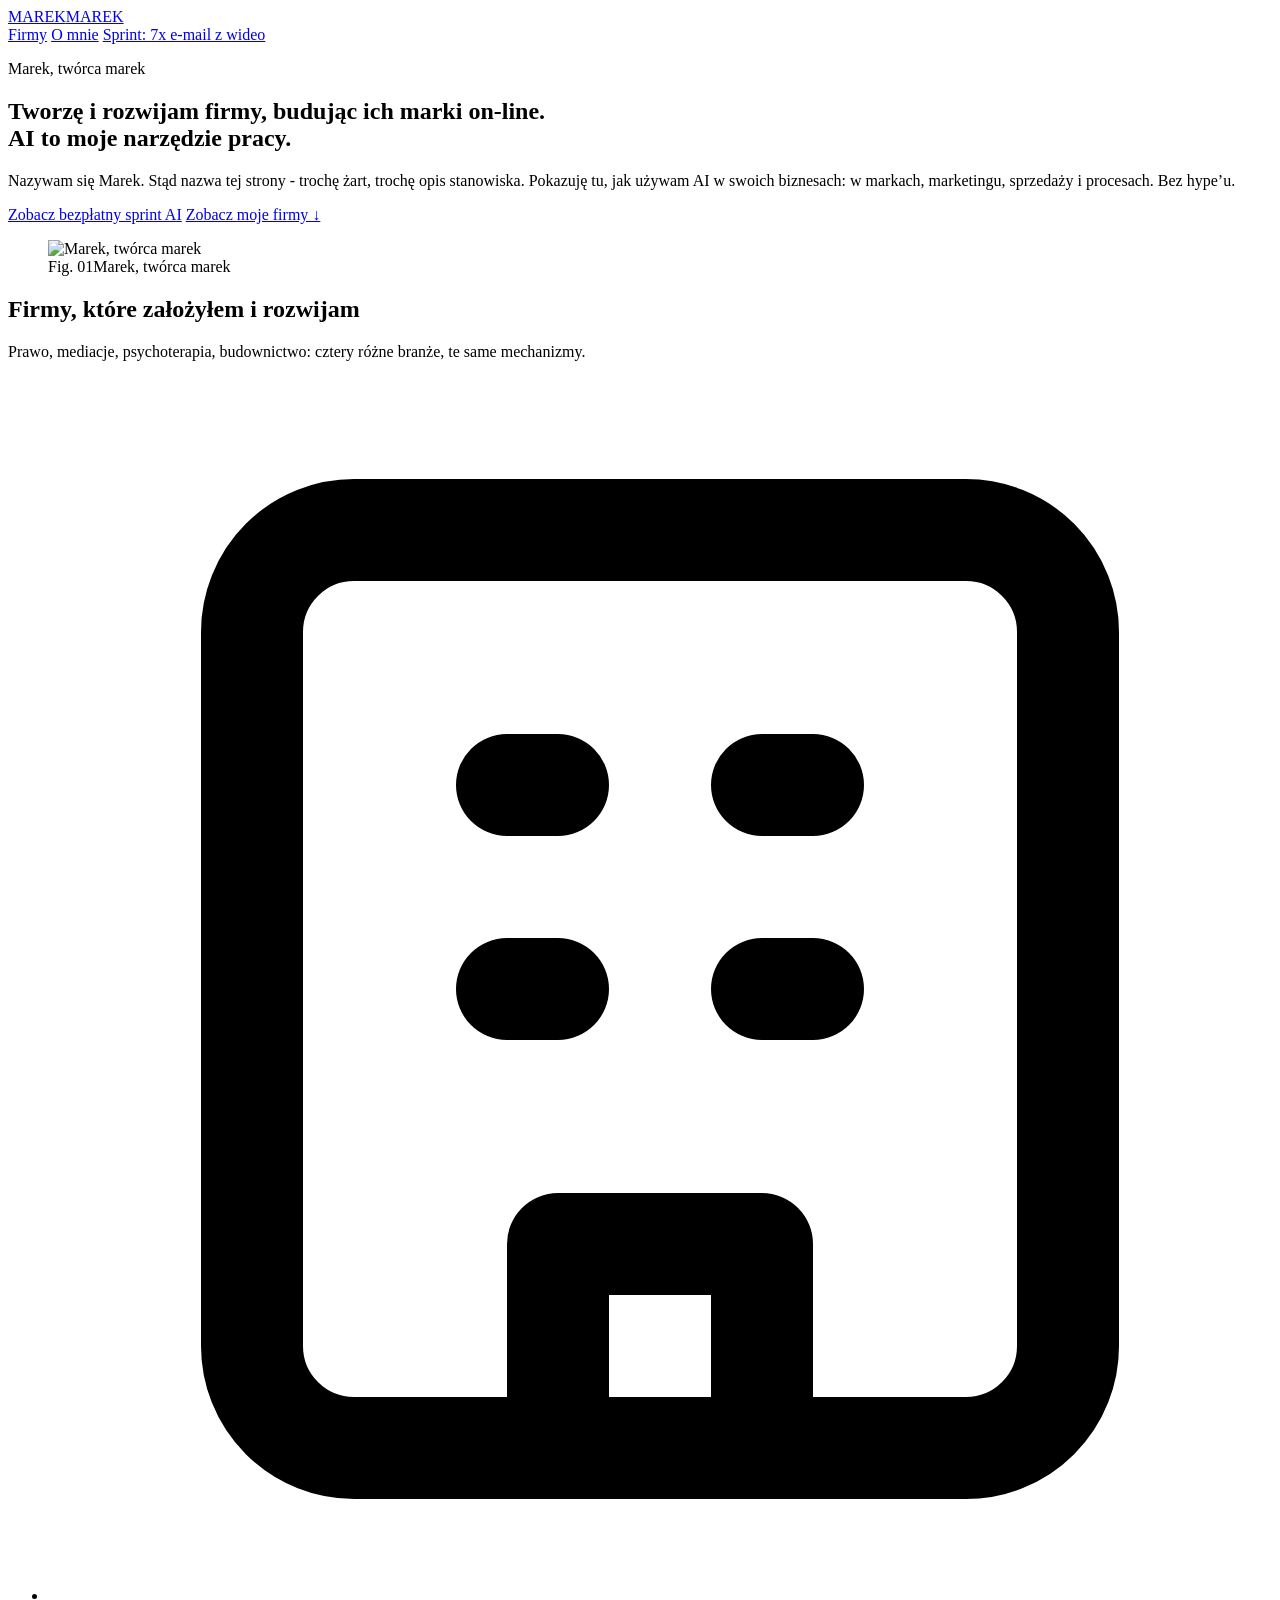
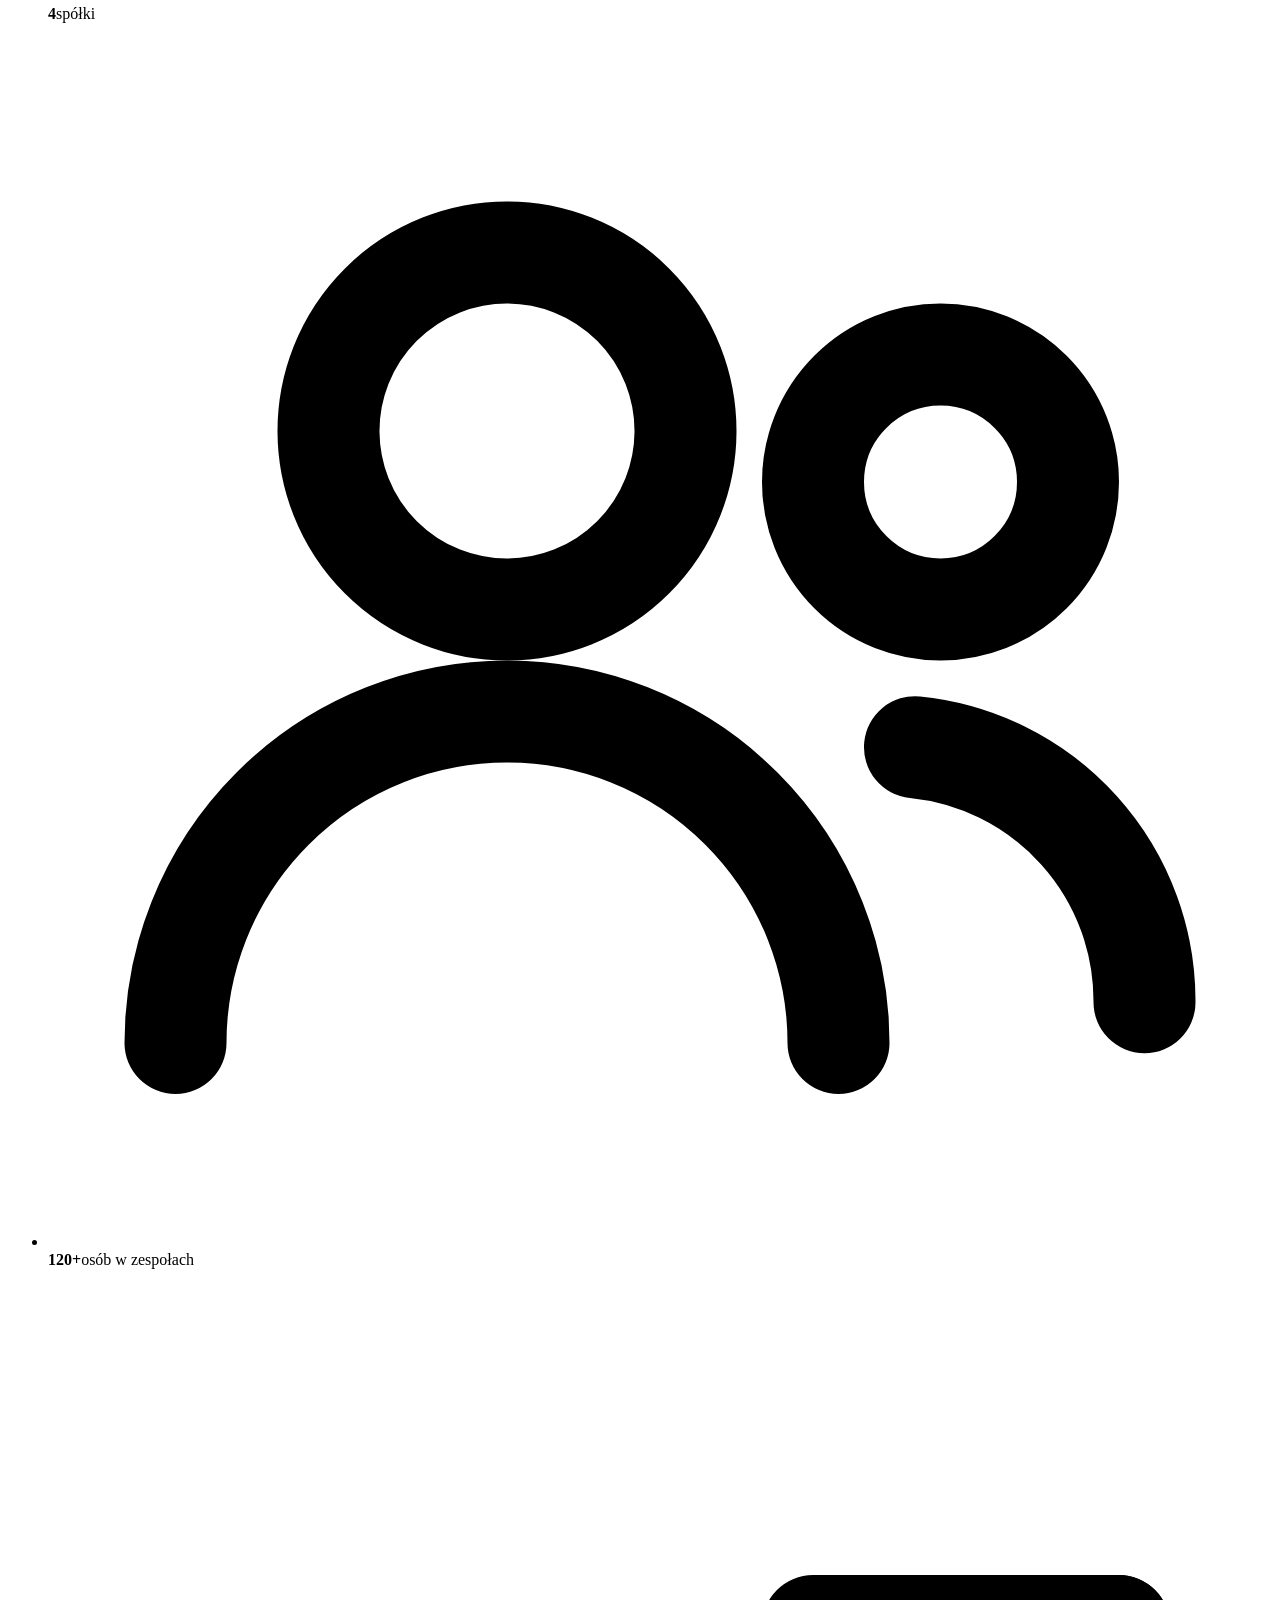
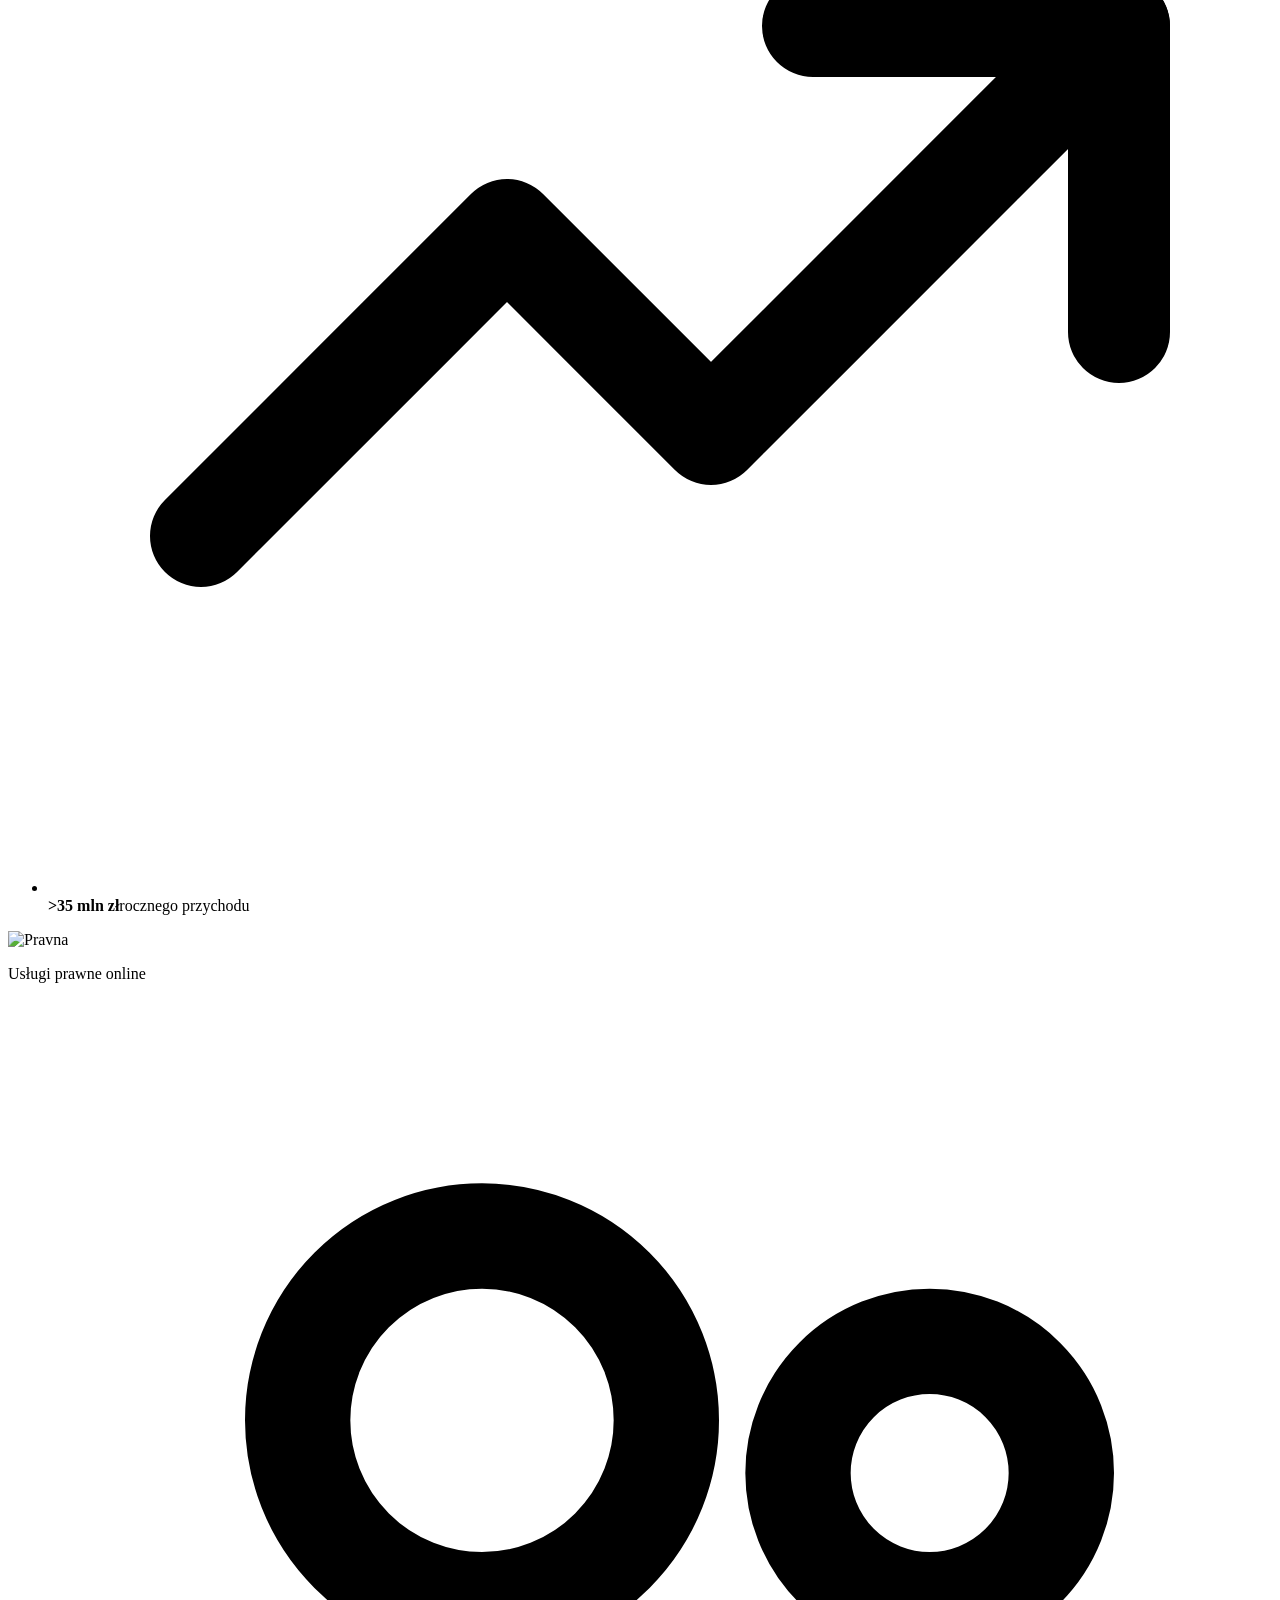
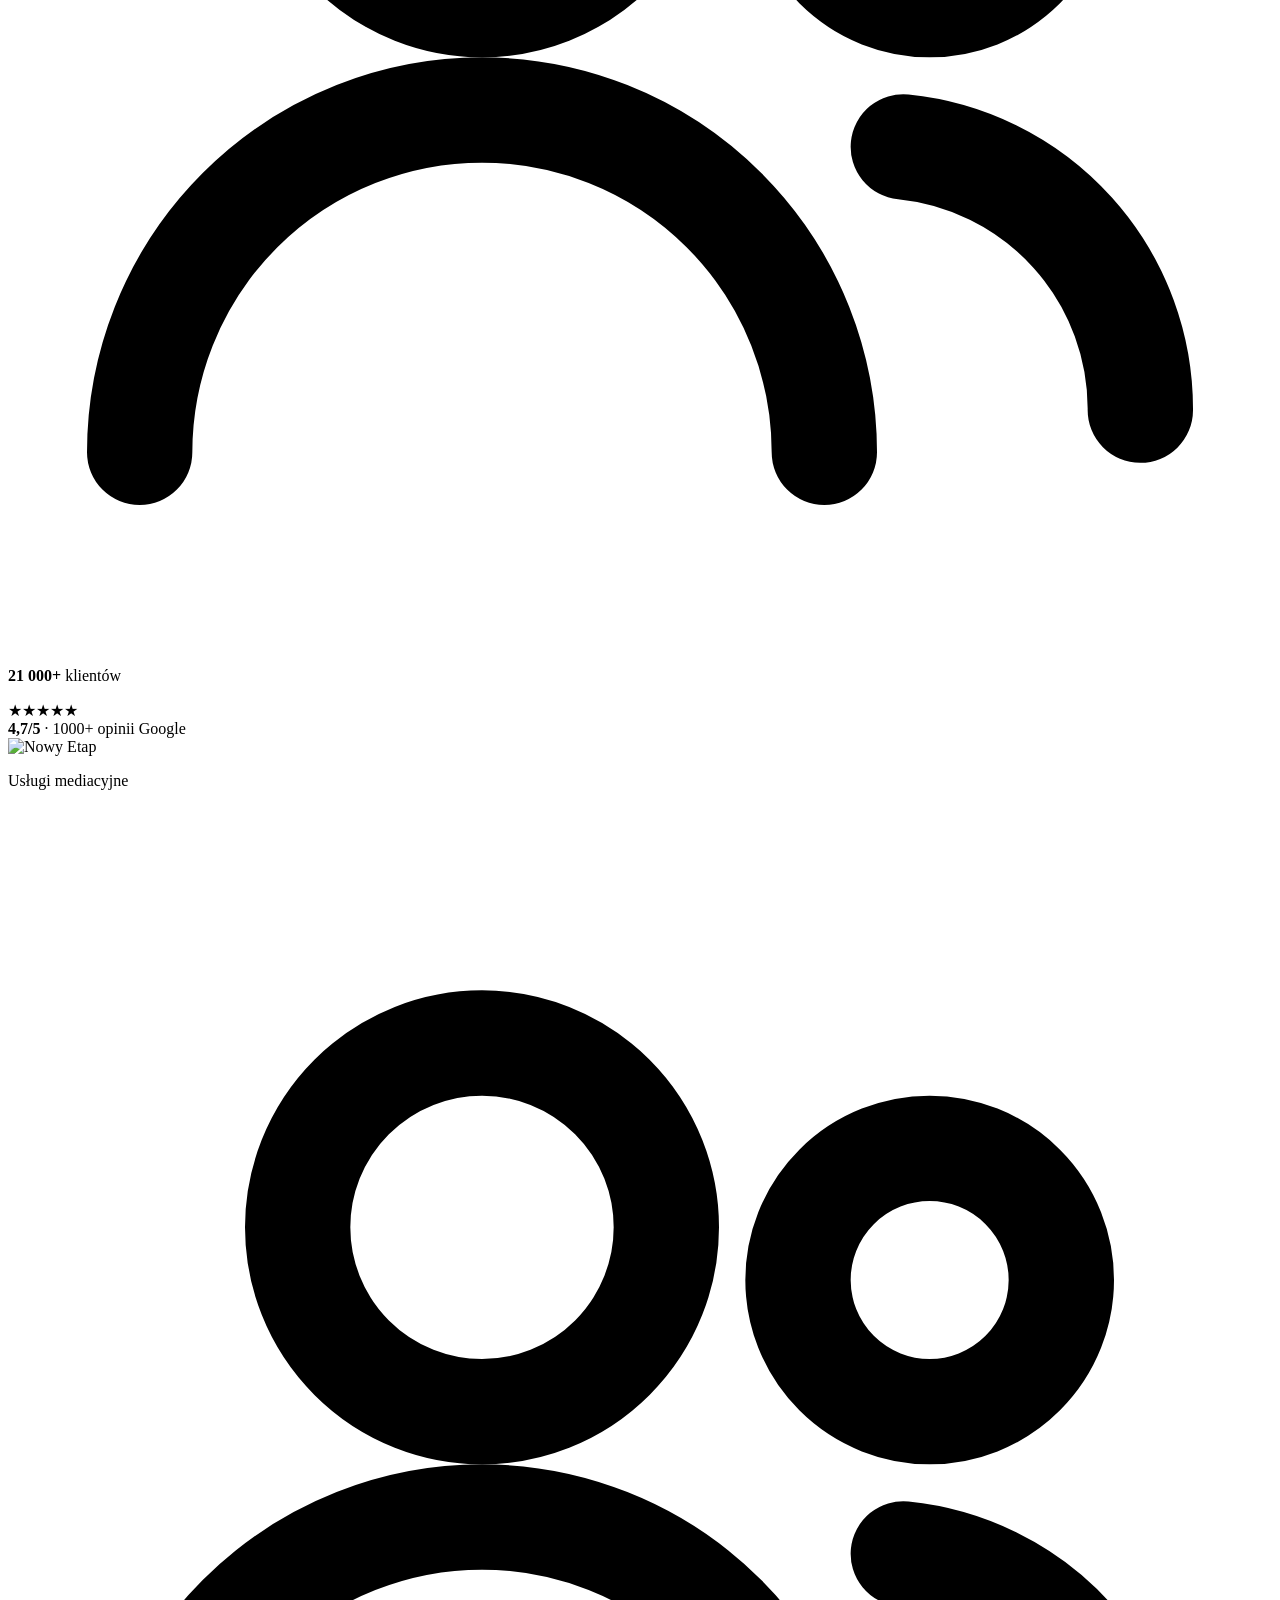
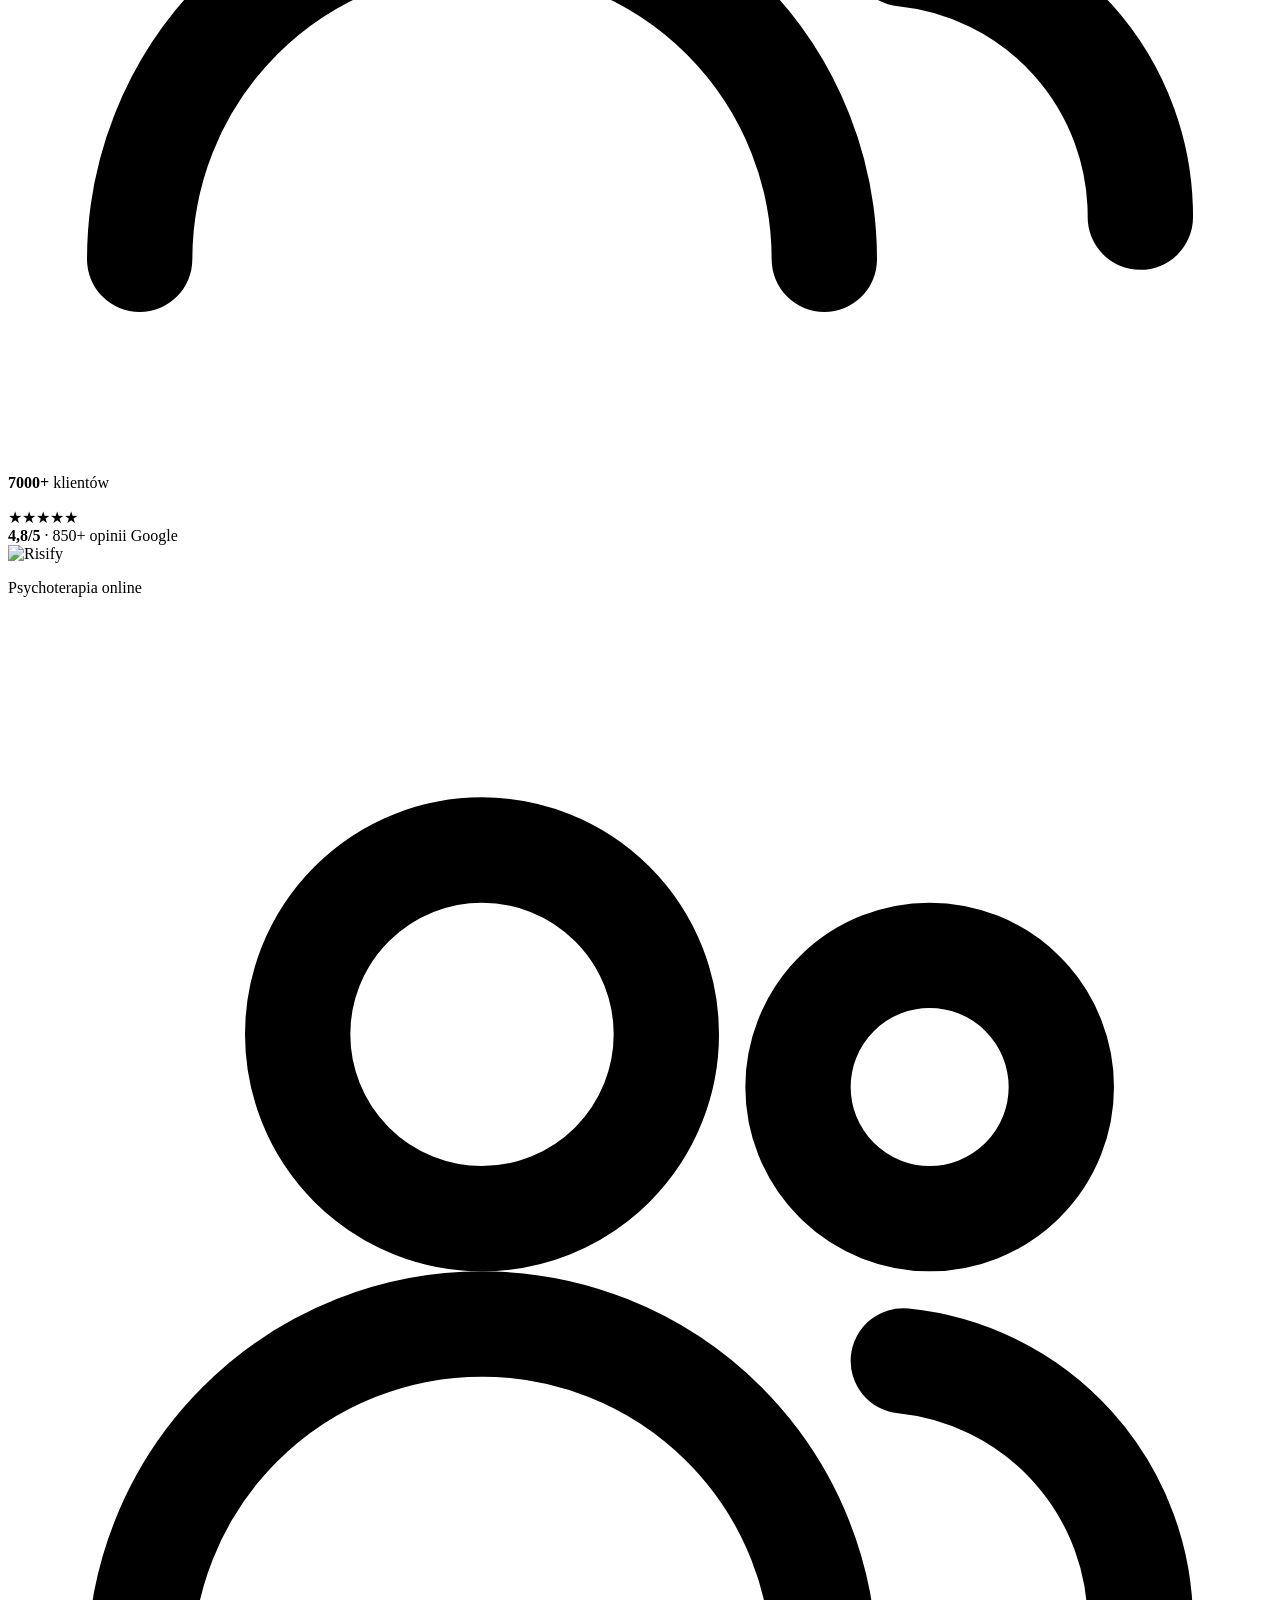
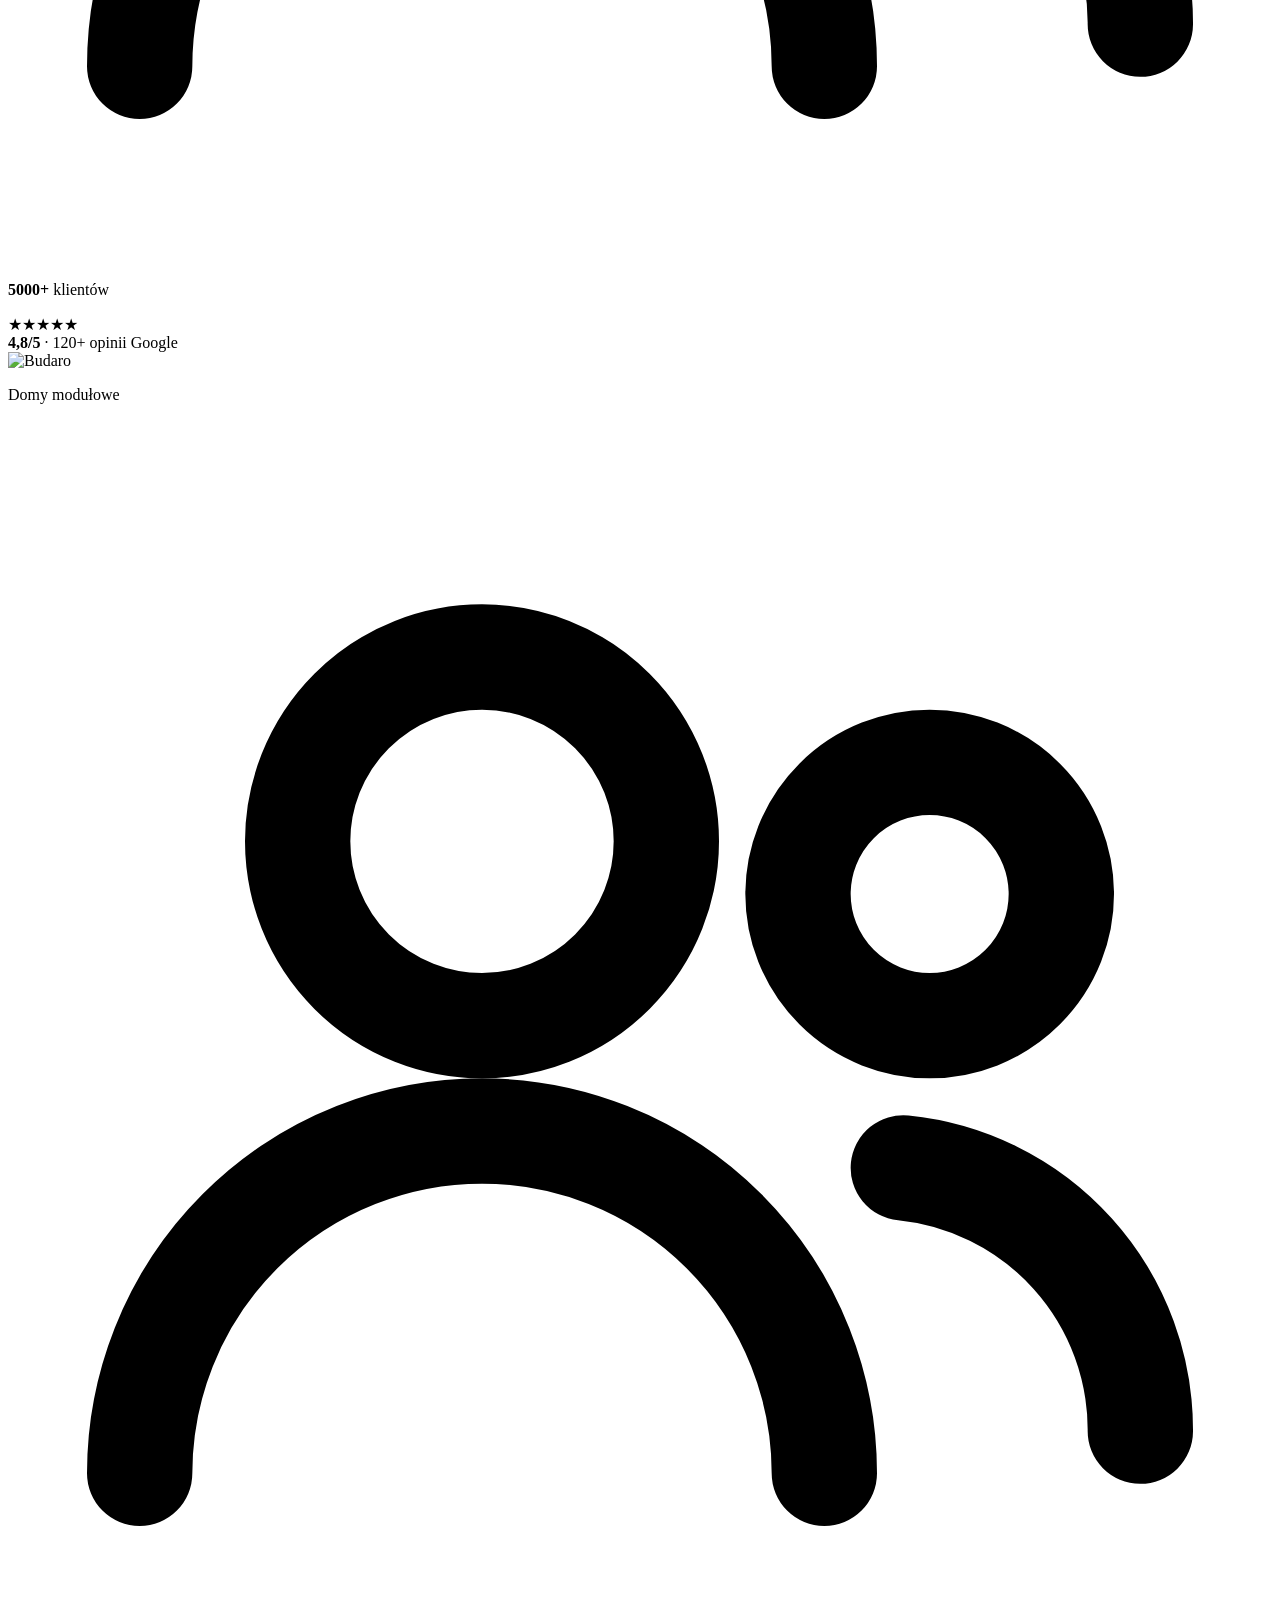
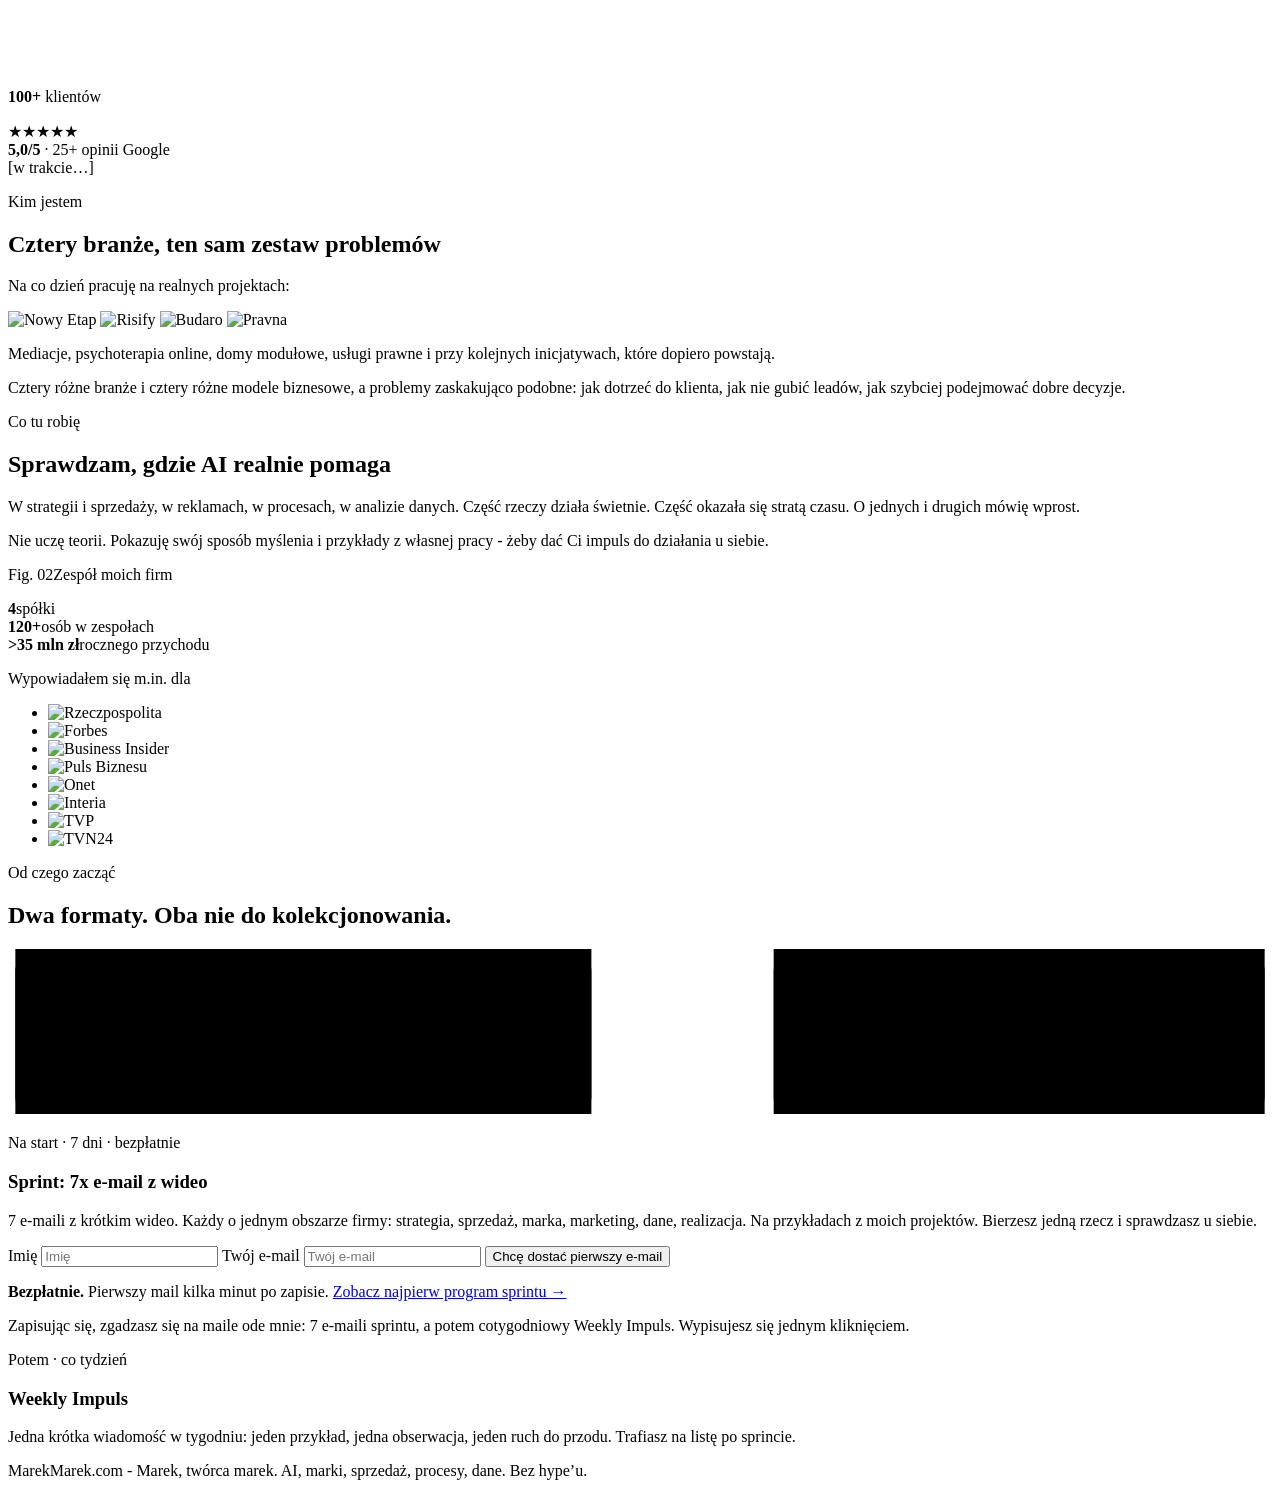
==== commit 3269f985: "Conversion review: proof-led hero, shorter path to the program, calmer page, segmenting question - H" ====
--- a/site/index.html
+++ b/site/index.html
@@ -48,6 +48,7 @@
   <div class="wrap">
     <div class="firms-head" data-count-seq>
       <h2>Firmy, które założyłem i rozwijam</h2>
+      <p class="branches">Prawo, mediacje, psychoterapia, budownictwo: cztery różne branże, te same mechanizmy.</p>
       <ul>
         <li><svg viewBox="0 0 24 24" fill="none" stroke="currentColor" stroke-width="2" stroke-linecap="round" stroke-linejoin="round" aria-hidden="true"><rect x="4" y="3" width="16" height="18" rx="2"/><path d="M9 8h1M14 8h1M9 12h1M14 12h1M10 21v-4h4v4"/></svg><b data-count="4">4</b><span>spółki</span></li>
         <li><svg viewBox="0 0 24 24" fill="none" stroke="currentColor" stroke-width="2" stroke-linecap="round" stroke-linejoin="round" aria-hidden="true"><circle cx="9" cy="8" r="3.5"/><path d="M2.5 20a6.5 6.5 0 0 1 13 0"/><circle cx="17.5" cy="9" r="2.5"/><path d="M17 14.2a5 5 0 0 1 4.5 5"/></svg><b data-count="120" data-suffix="+">120+</b><span>osób w zespołach</span></li>
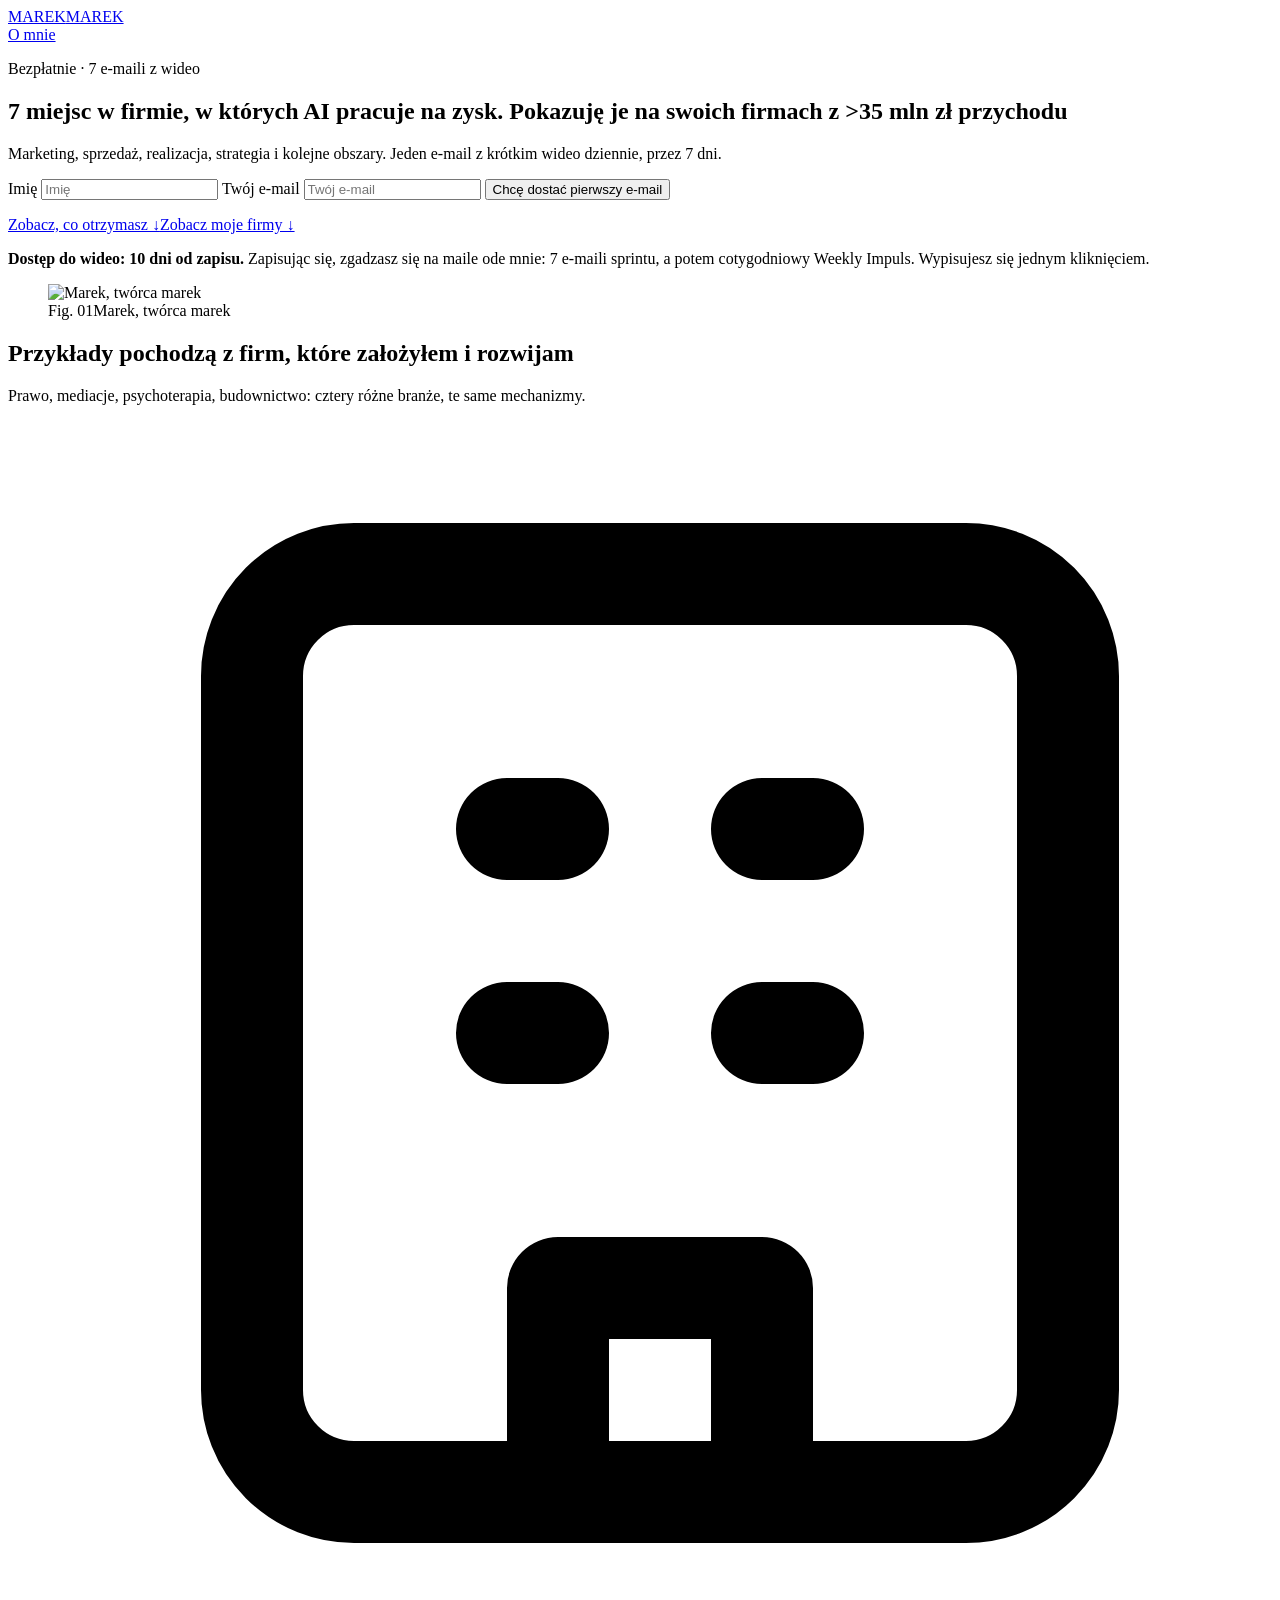
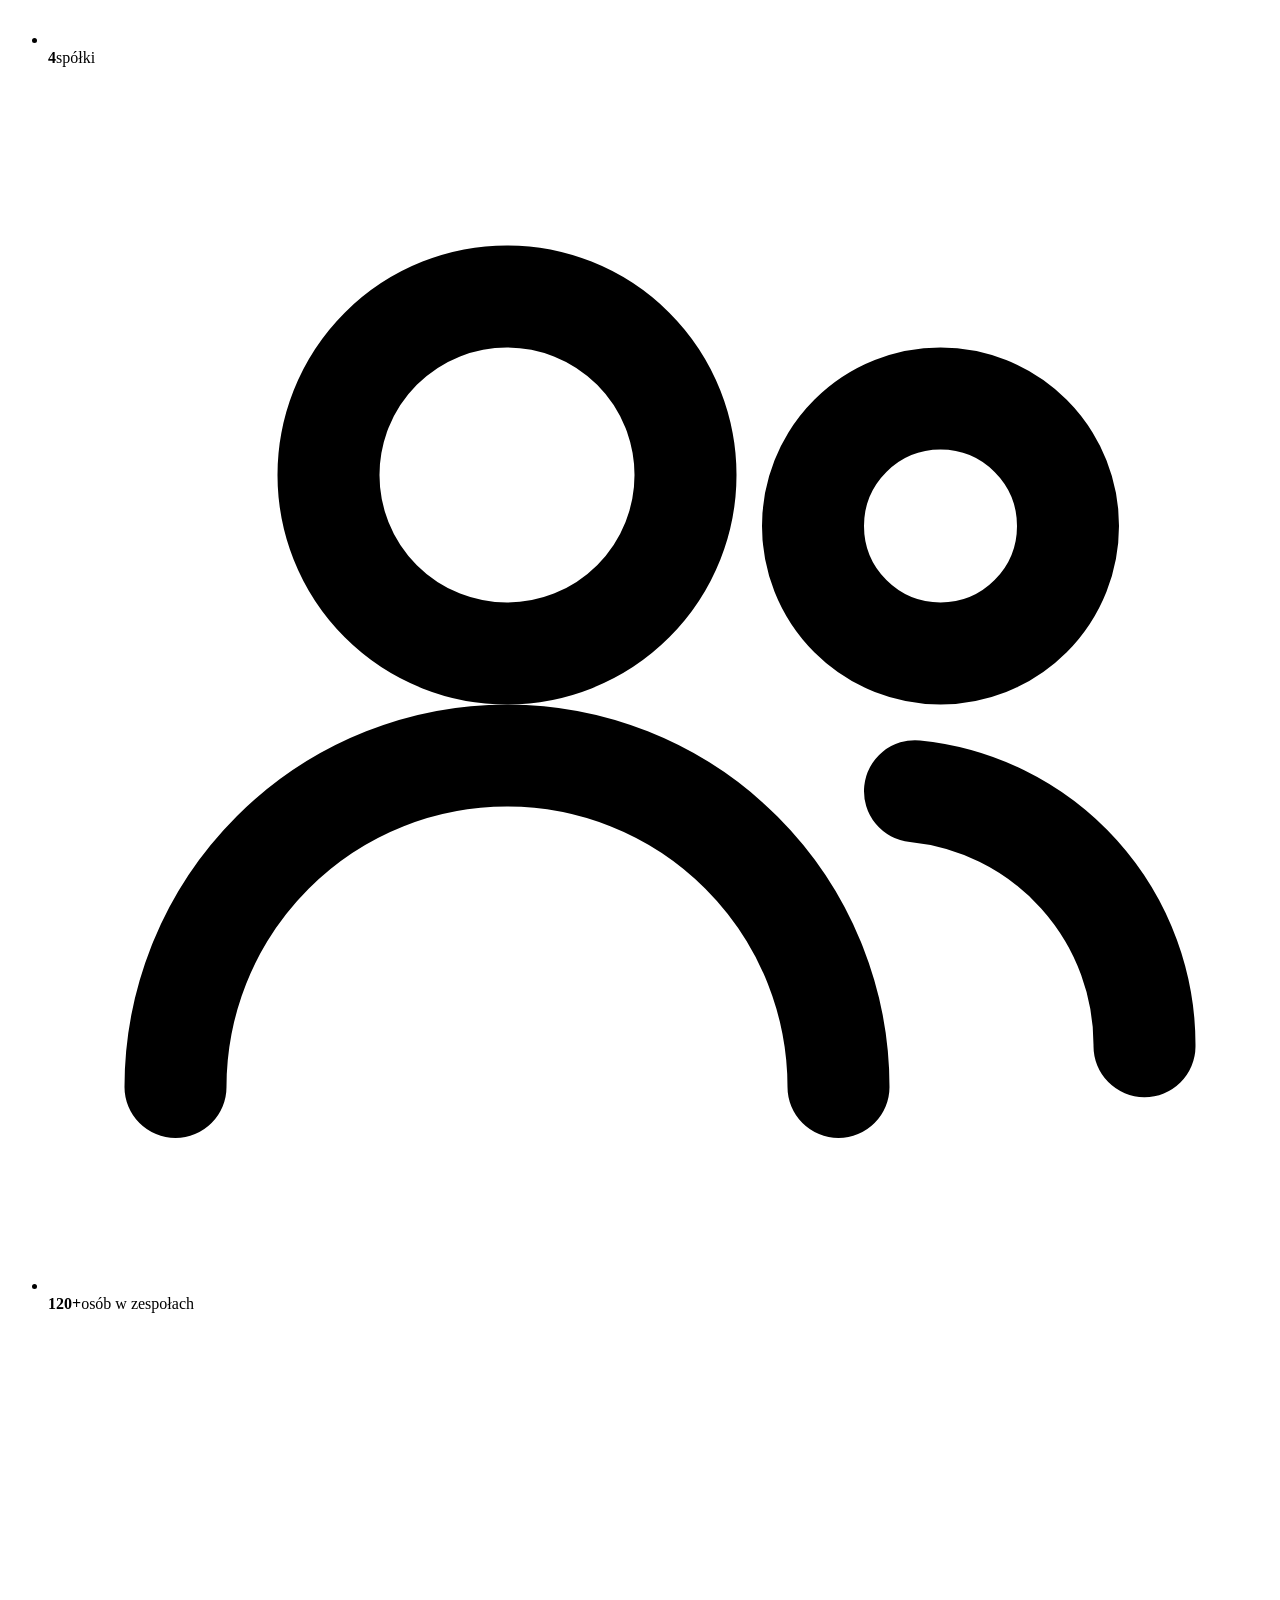
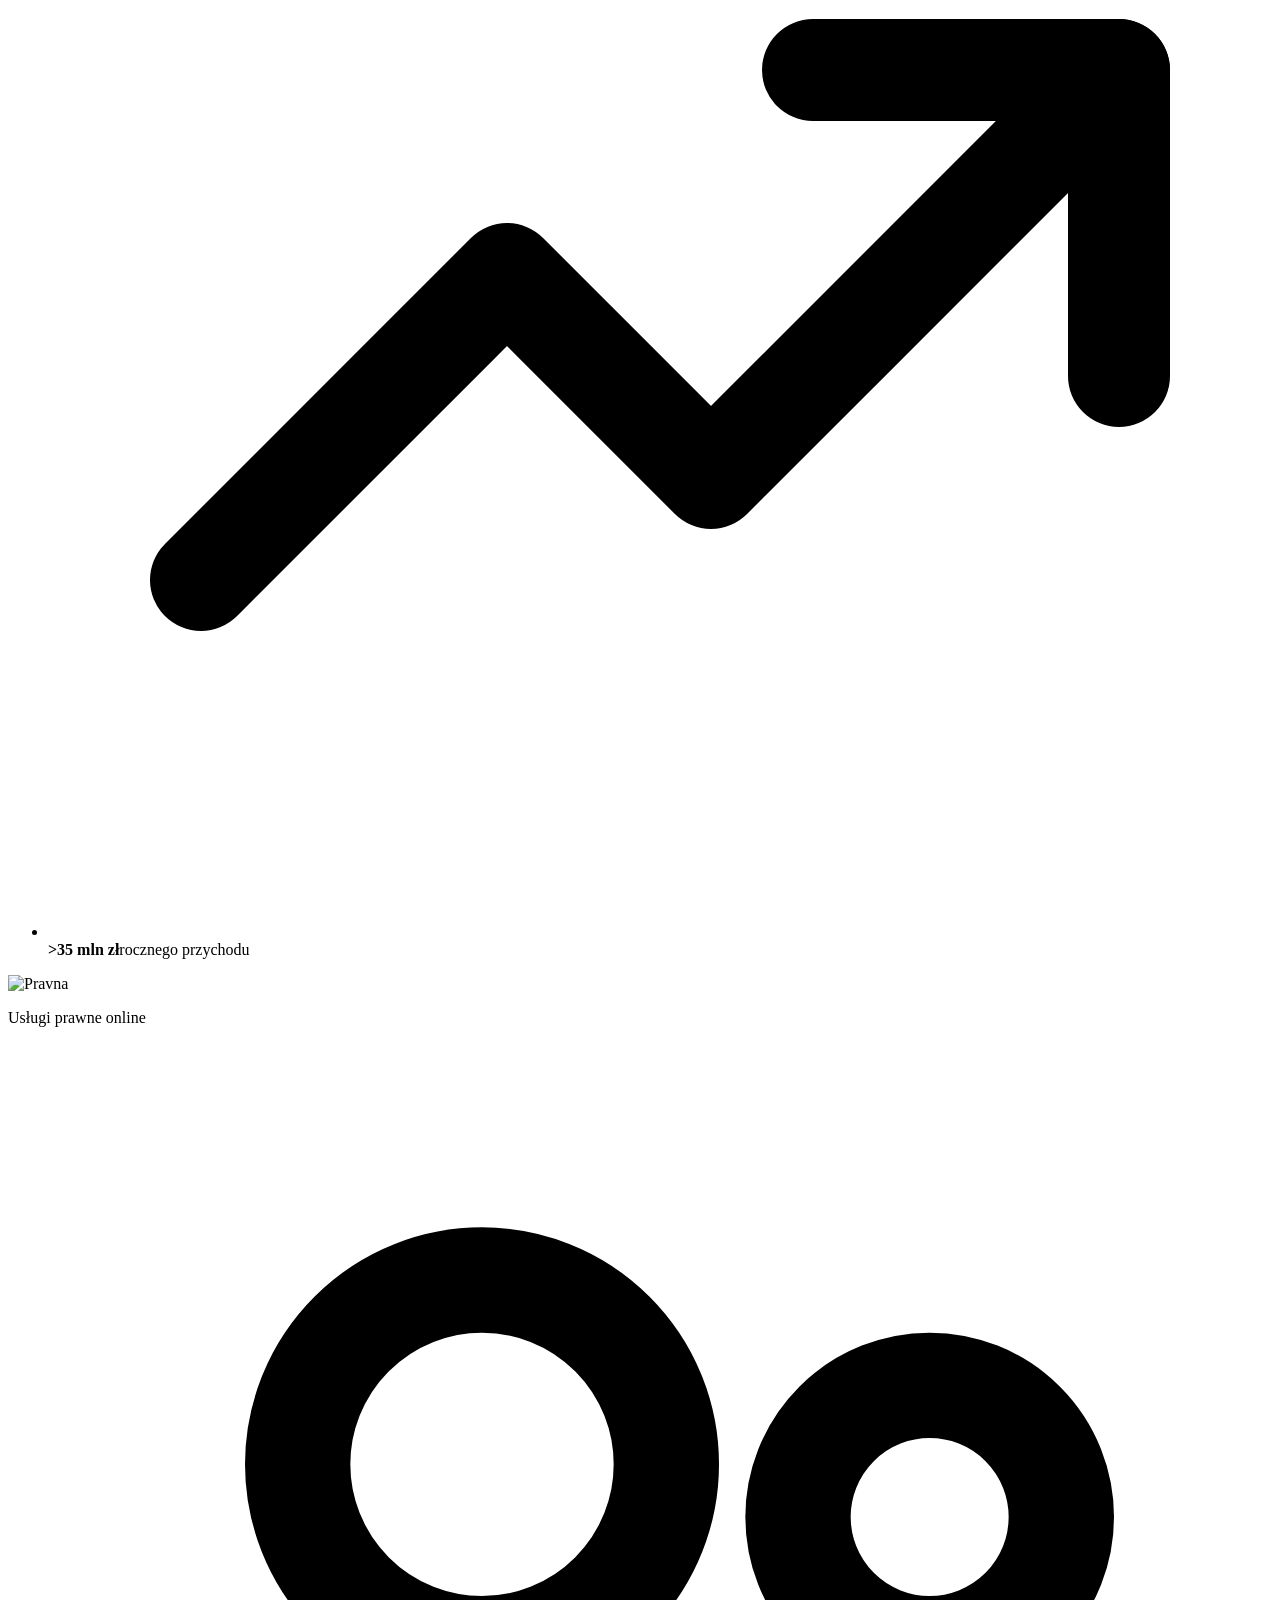
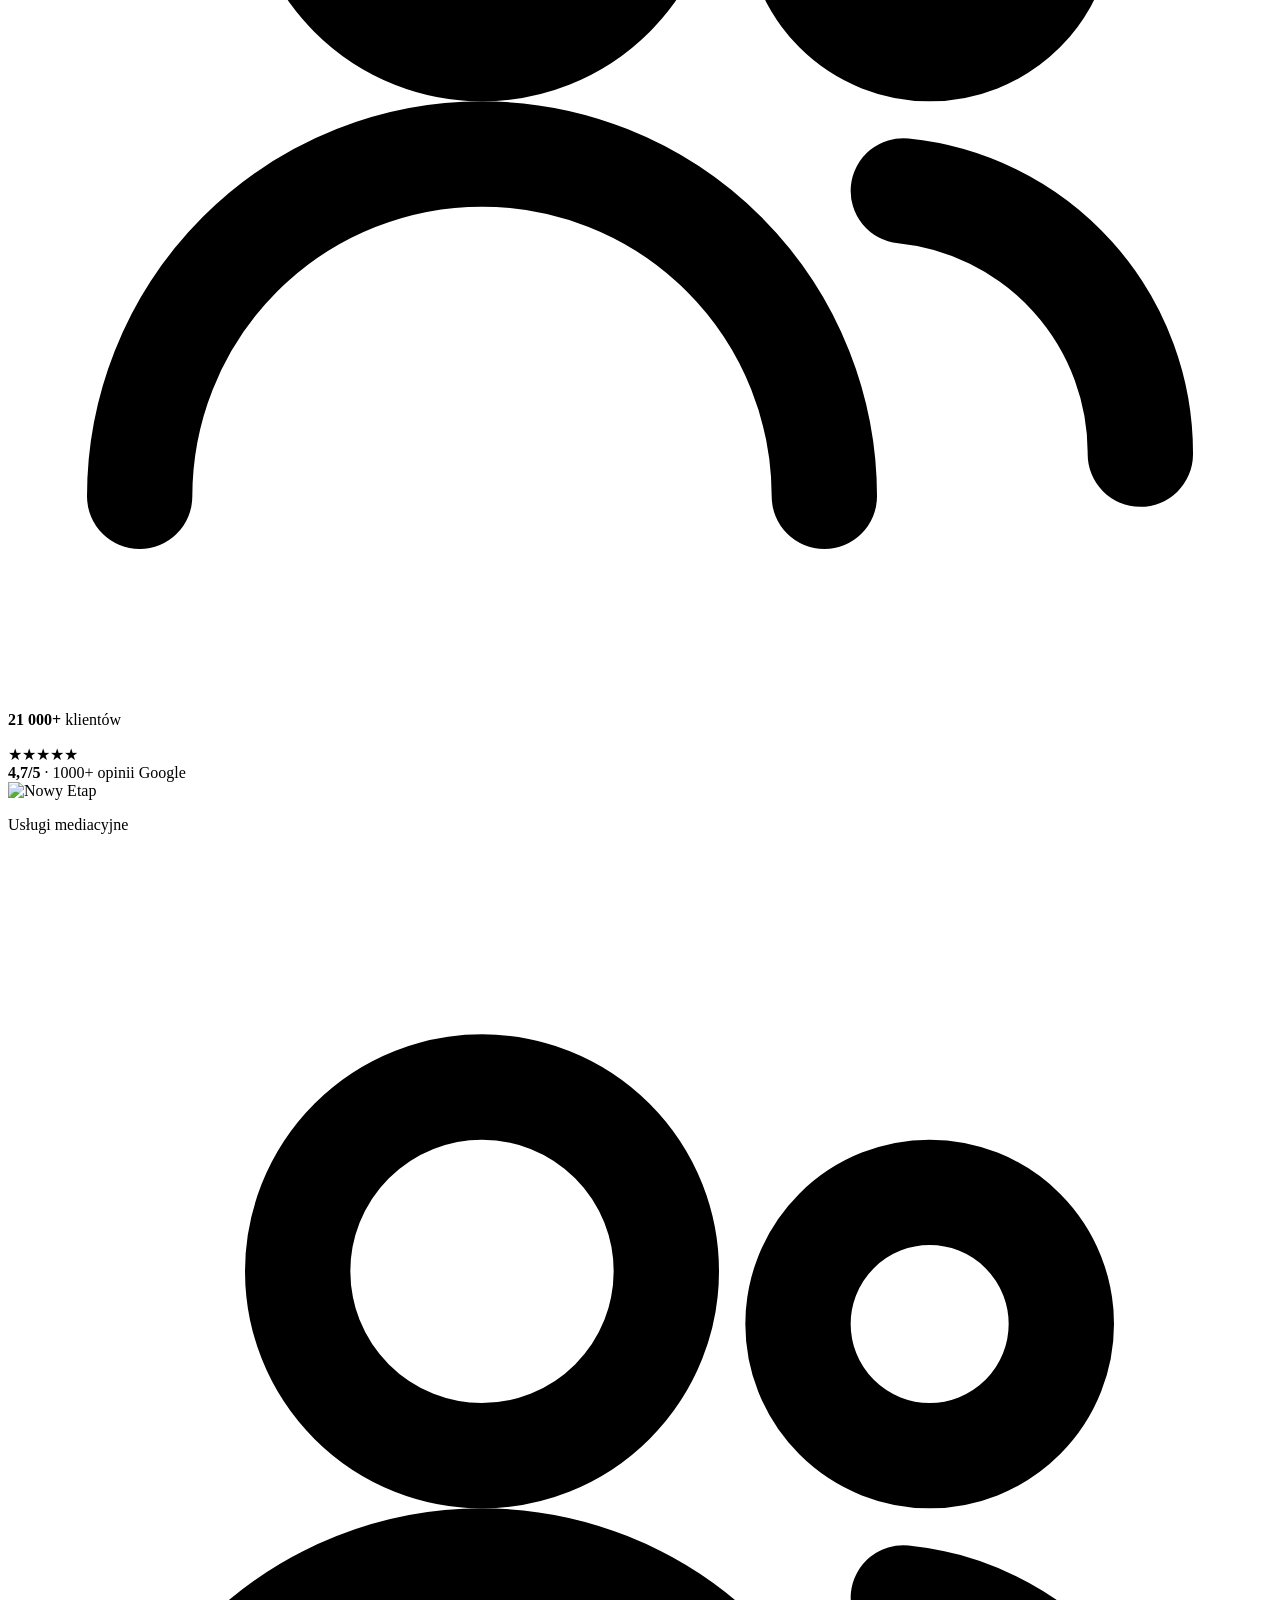
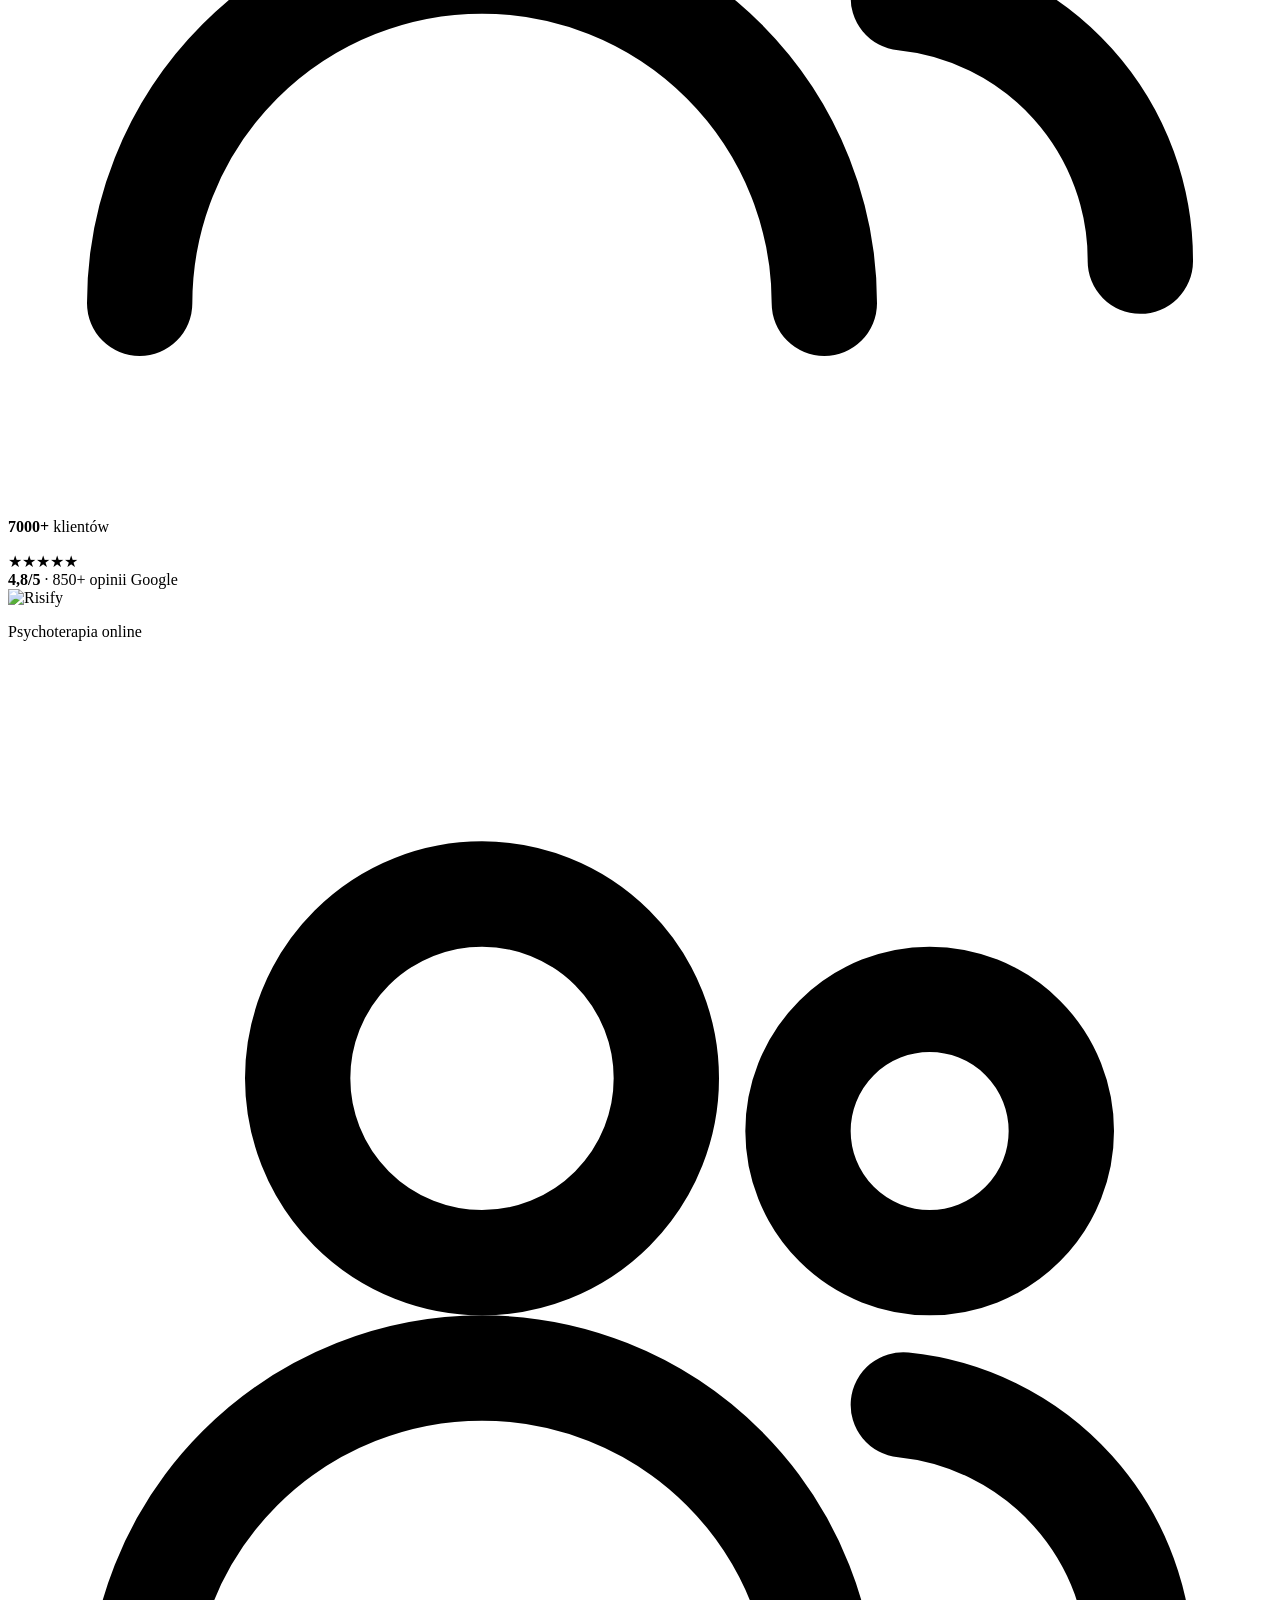
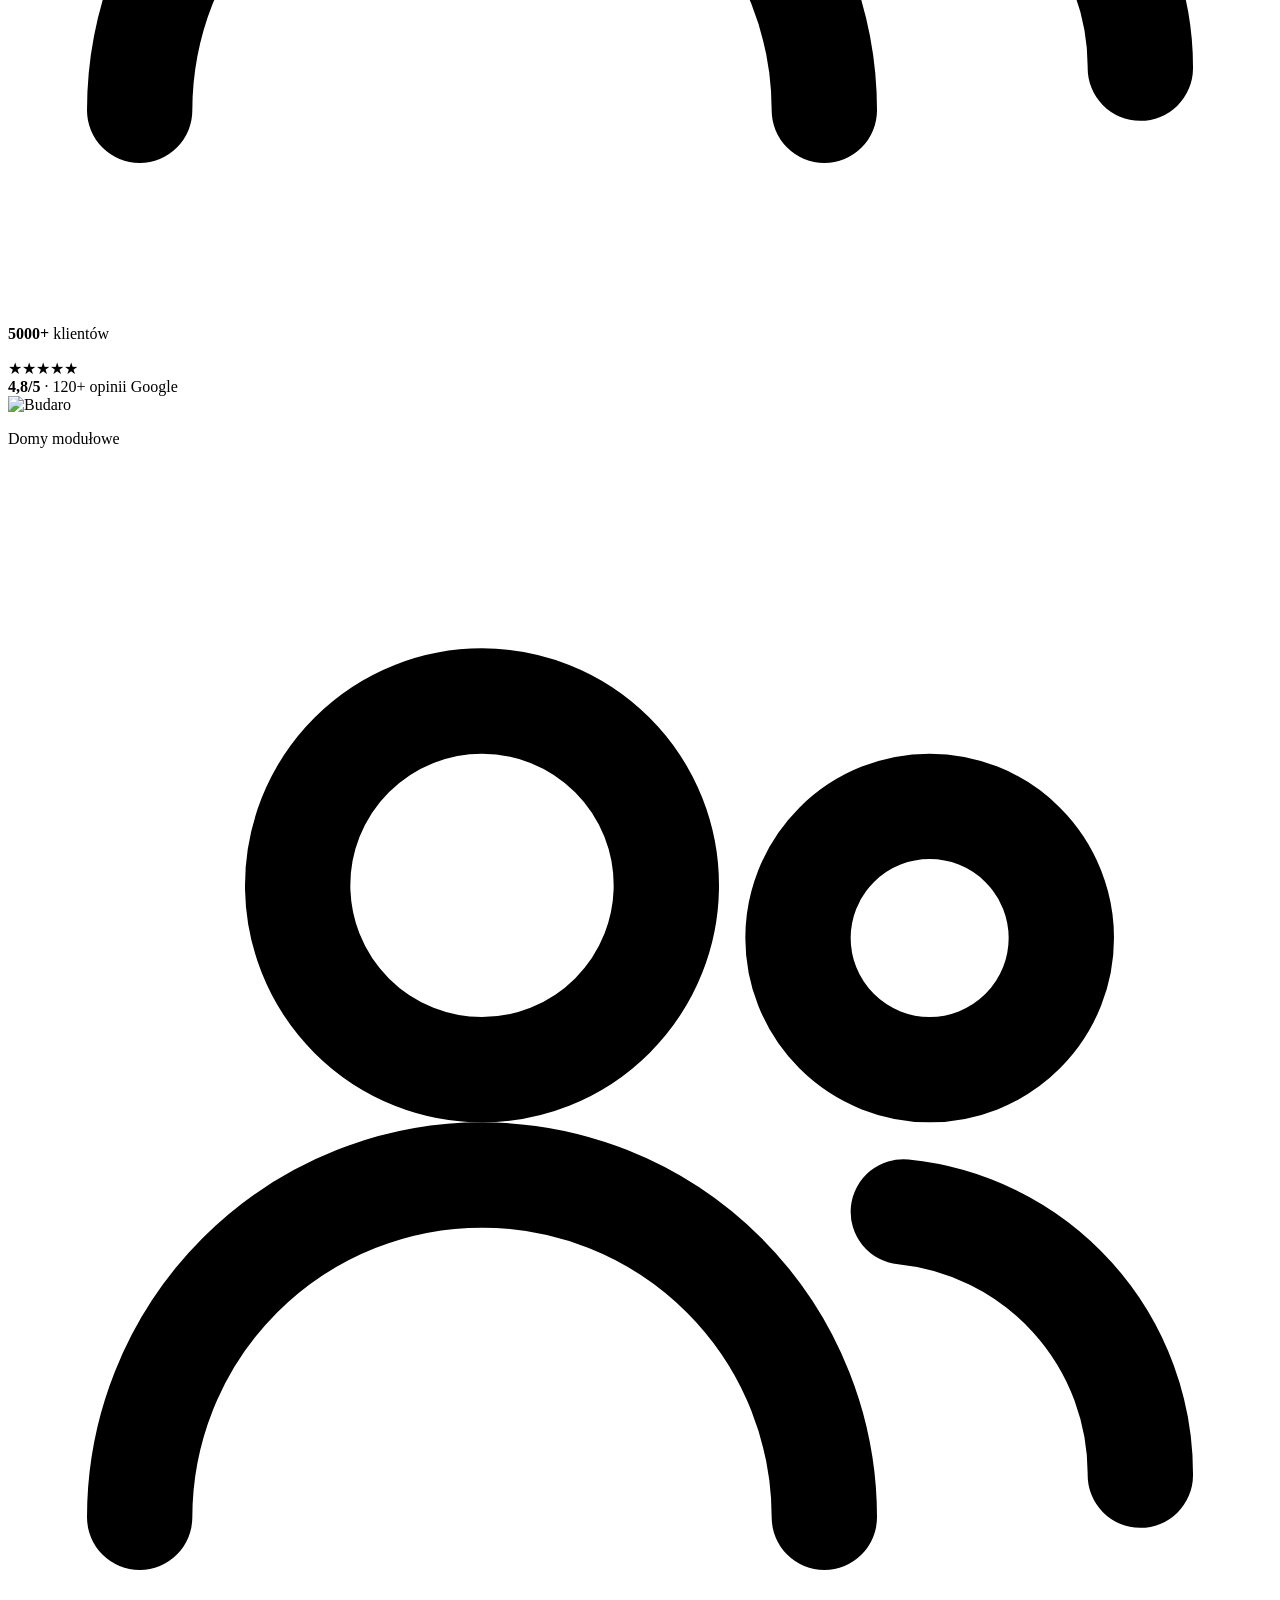
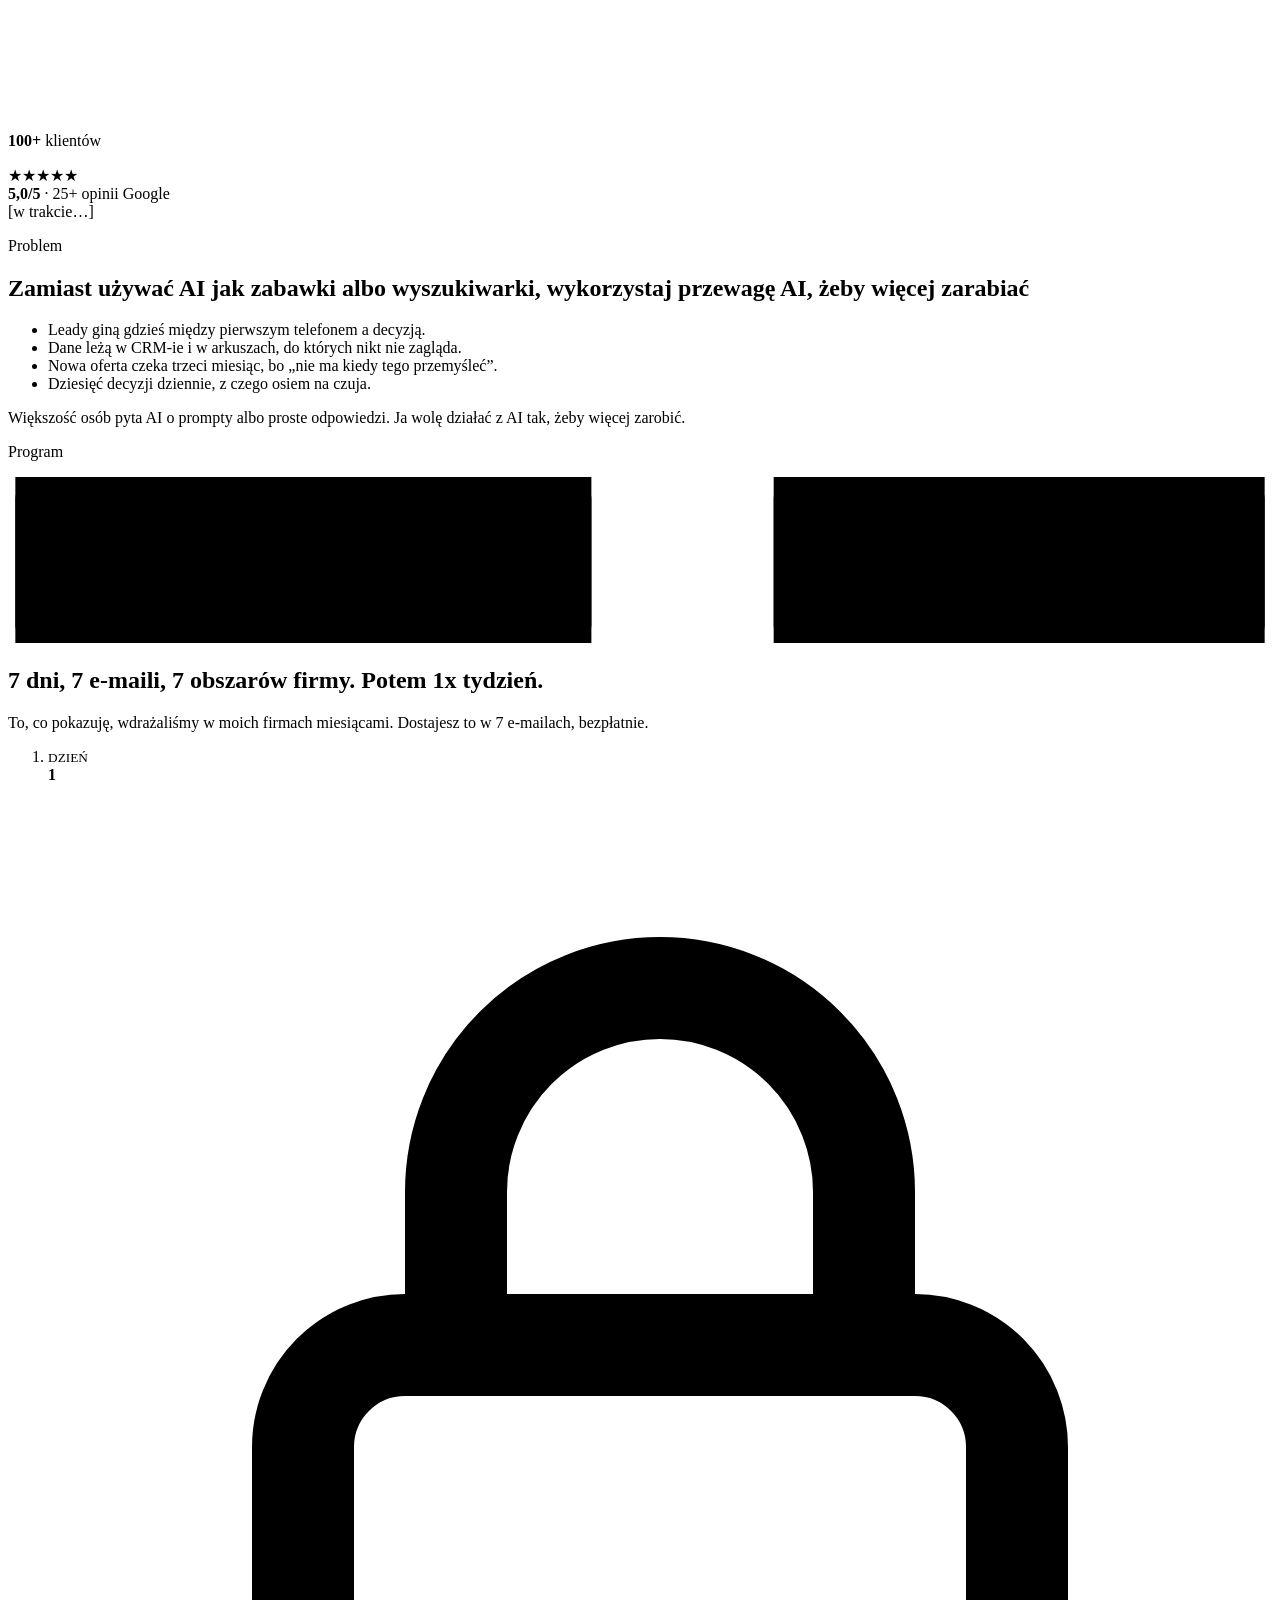
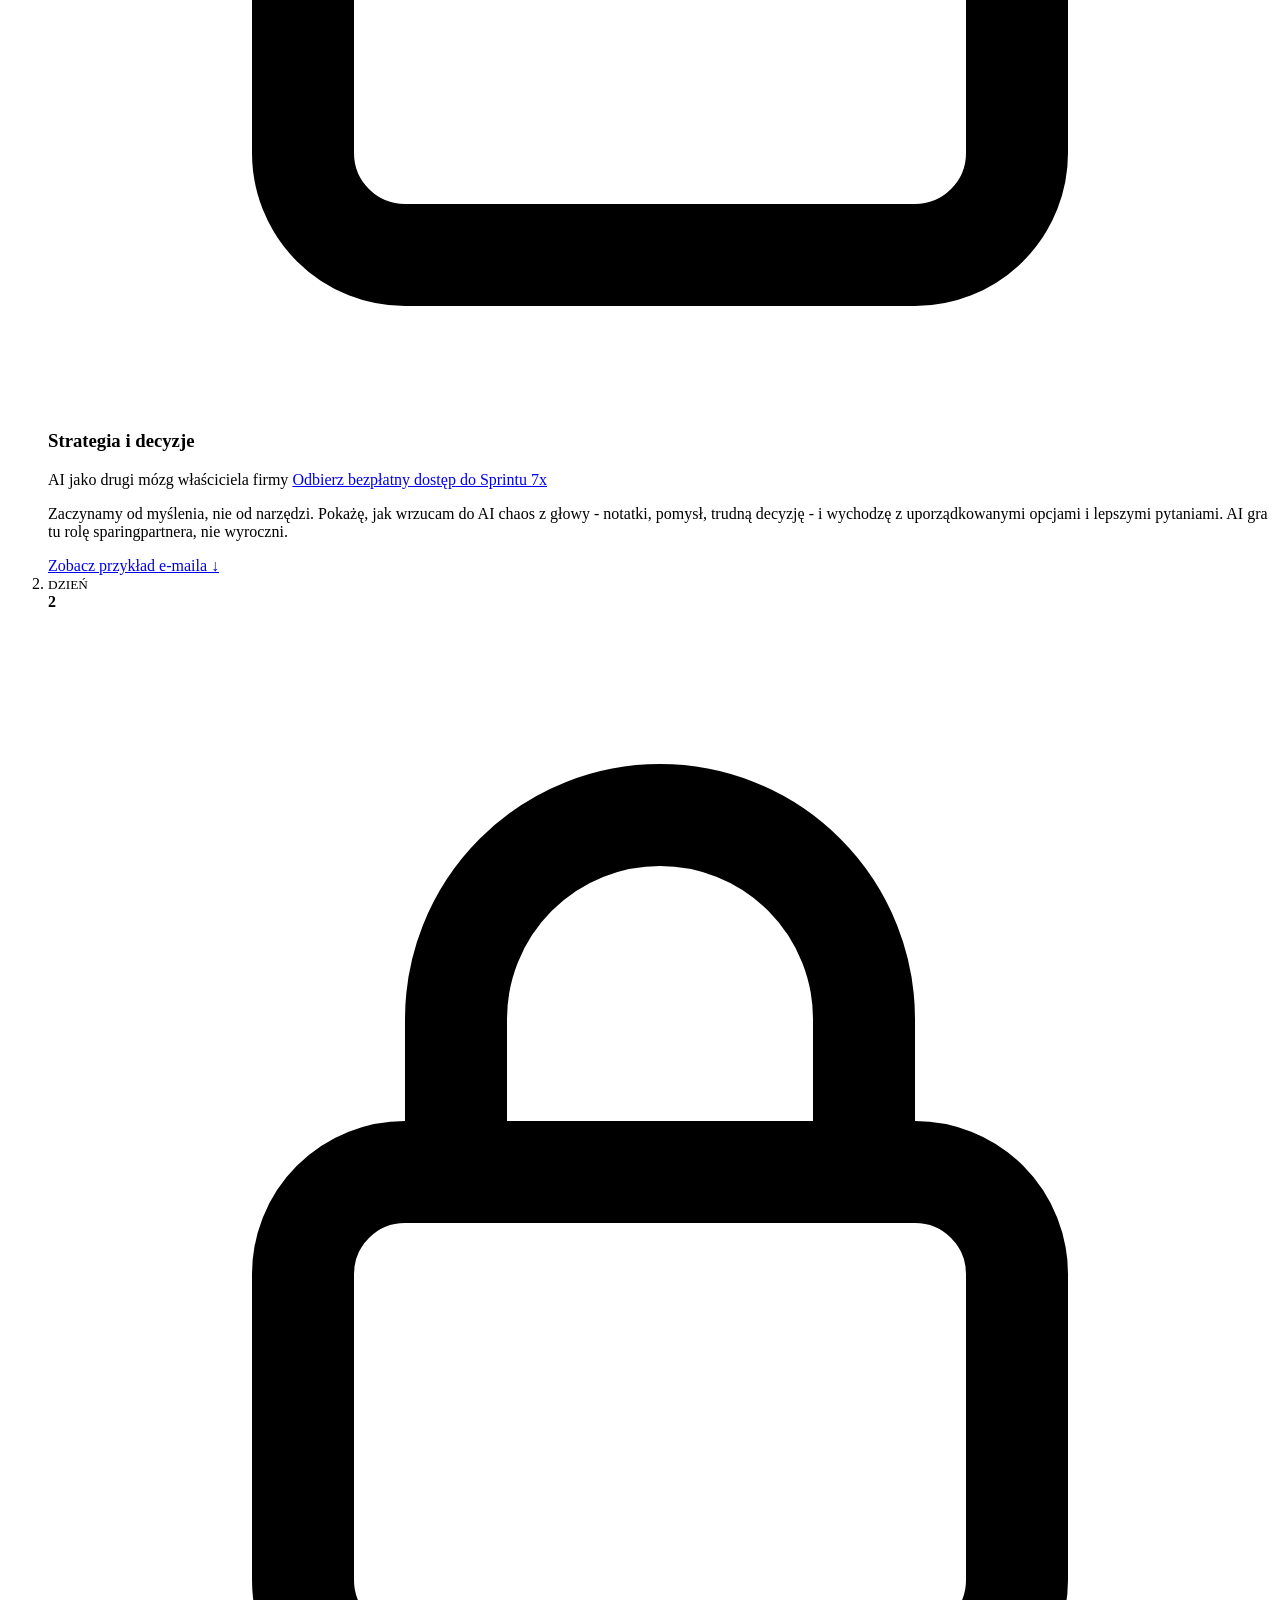
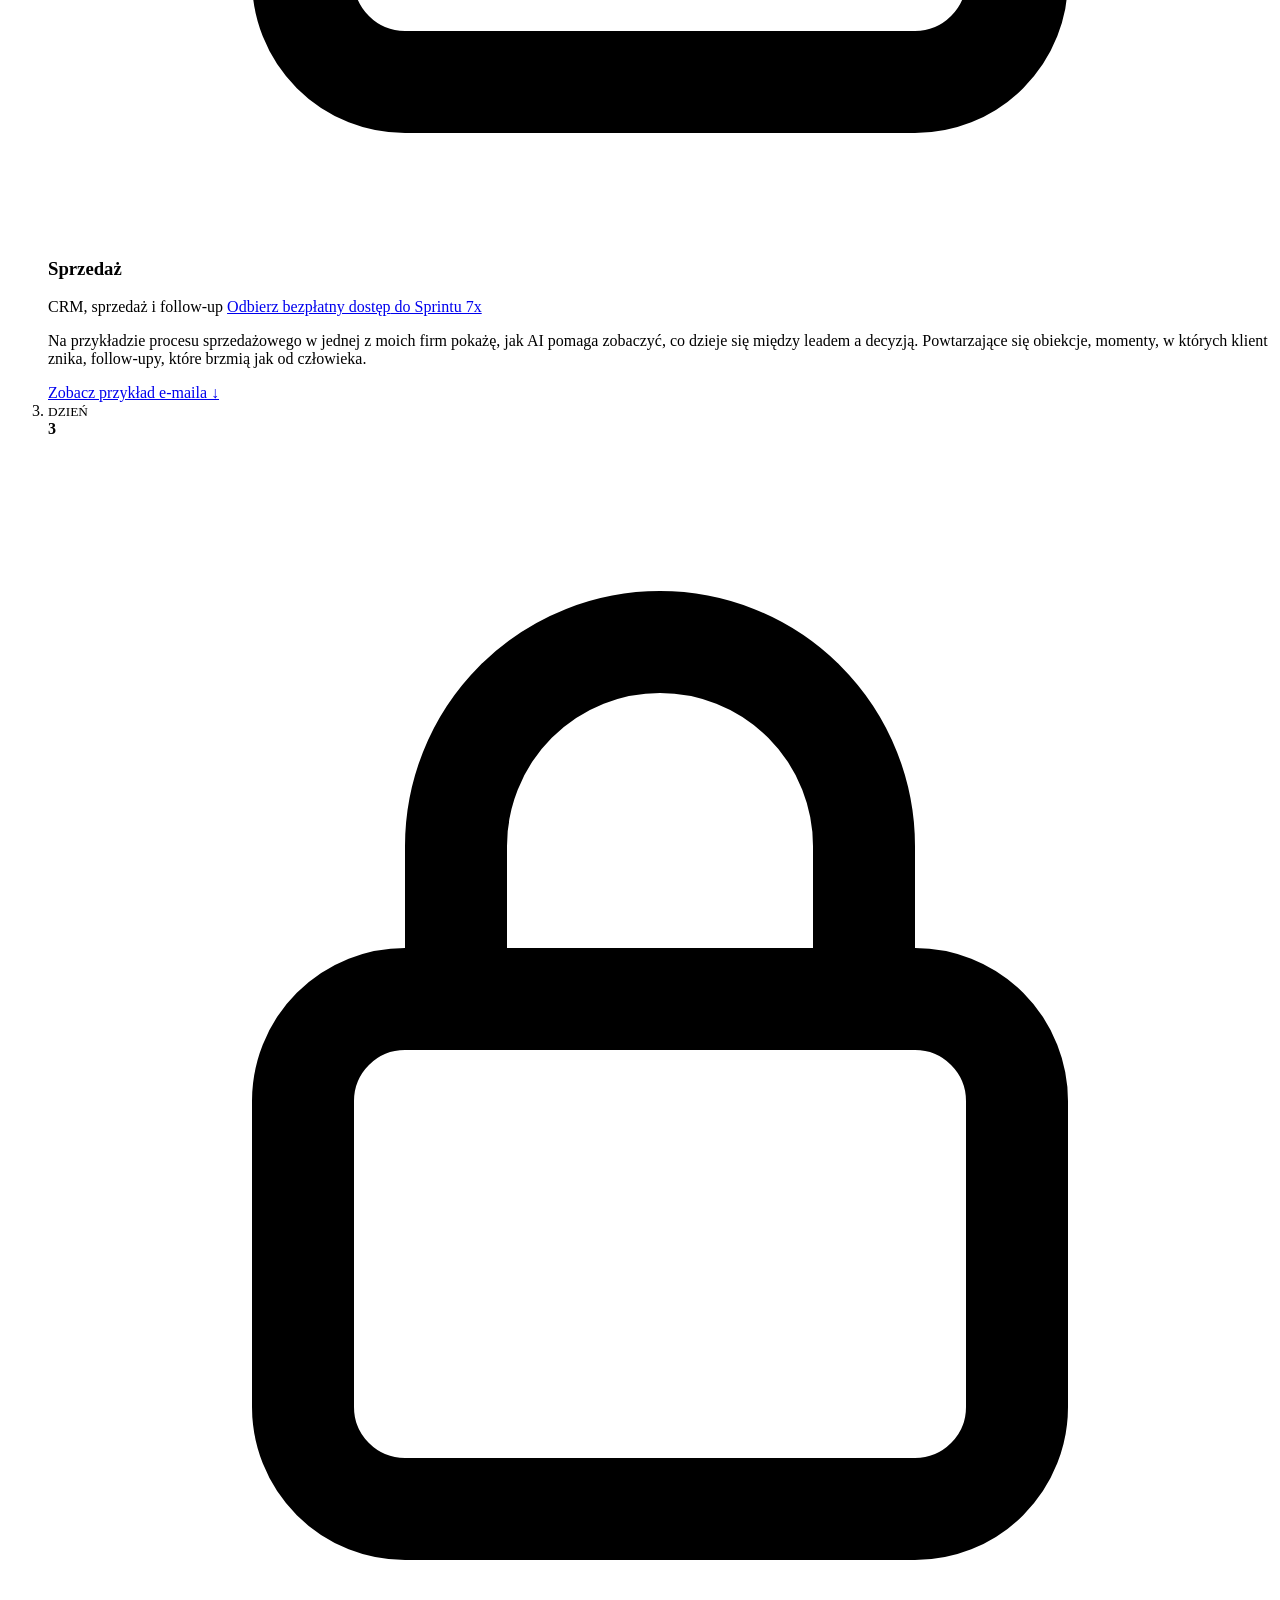
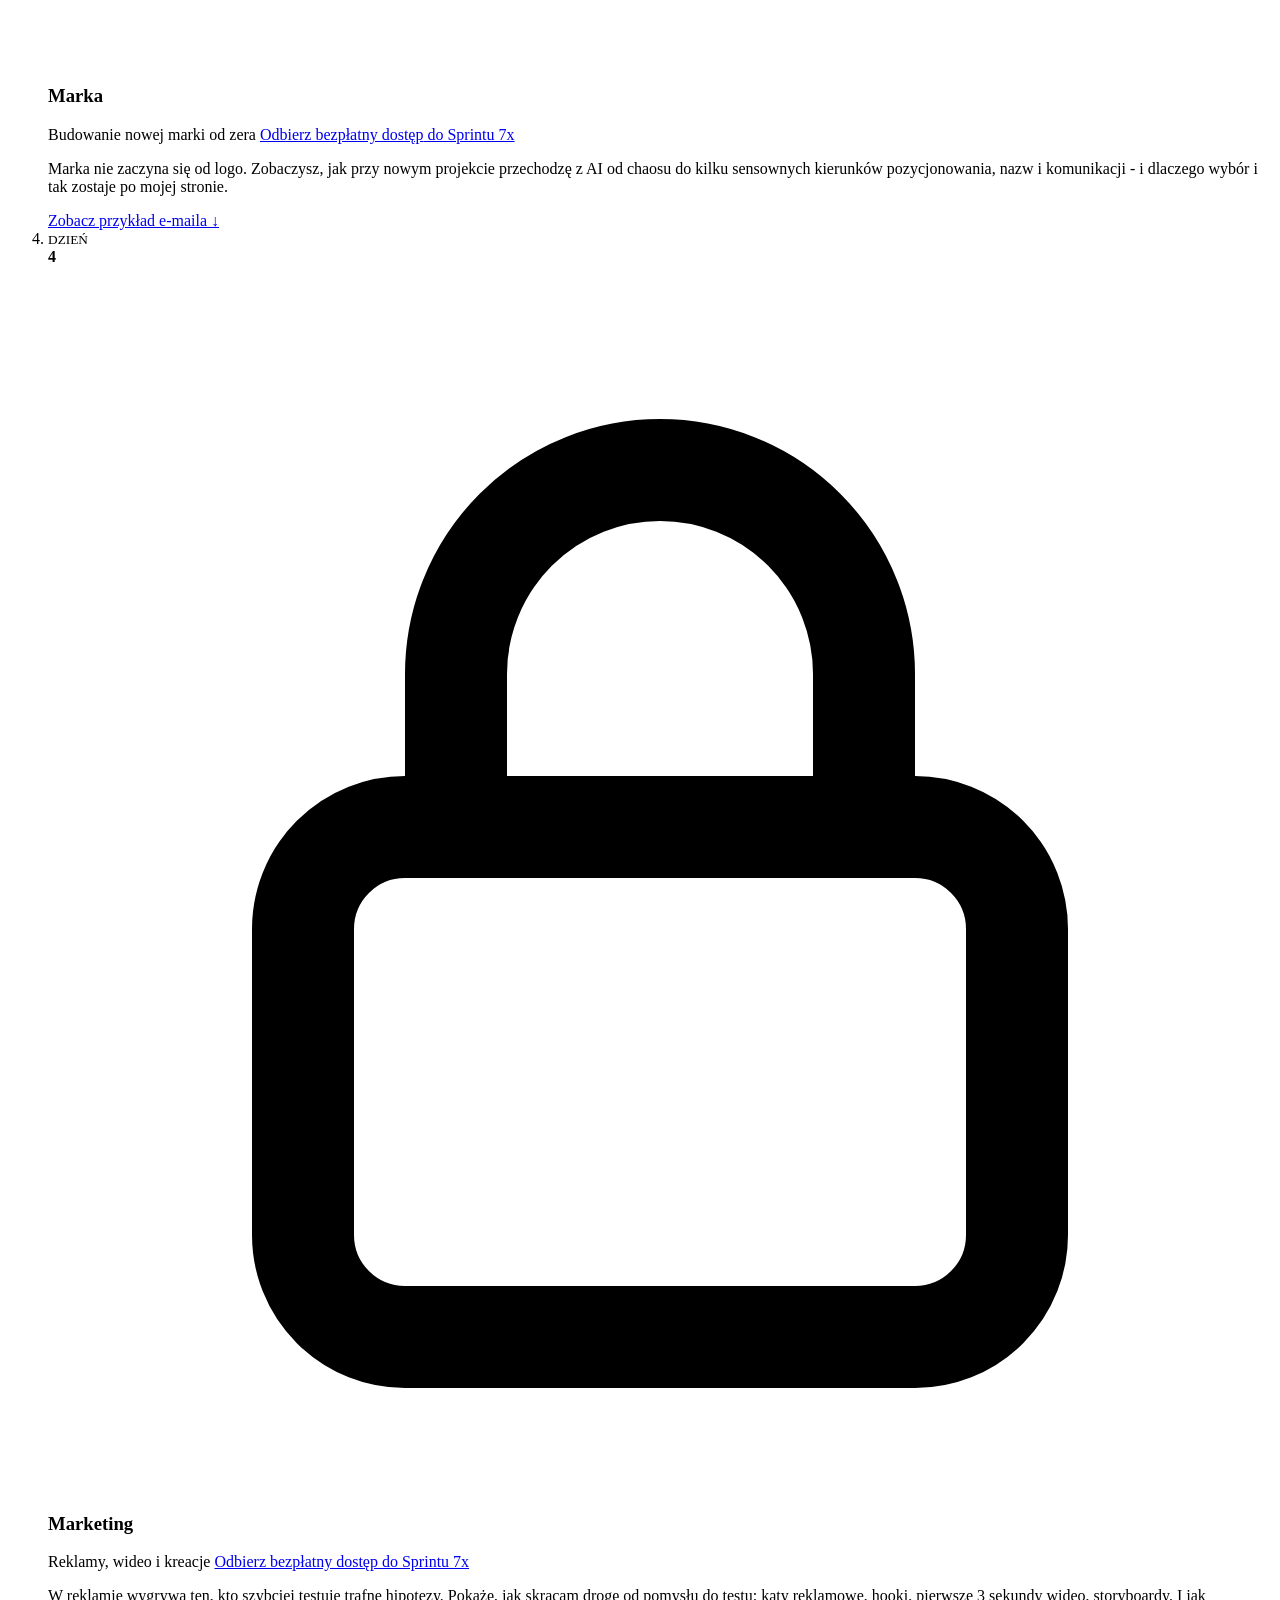
==== commit d9a43bd4: "Landing becomes the homepage; About page moves to /www/; team photo added to the landing - / now ser" ====
--- a/site/index.html
+++ b/site/index.html
@@ -3,24 +3,20 @@
 <head>
   <meta charset="utf-8">
   <meta name="viewport" content="width=device-width, initial-scale=1">
-  <title>Marek, twórca marek - MarekMarek.com</title>
-  <meta name="description" content="Tworzę i rozwijam firmy, budując ich marki on-line. Pokazuję, jak używam AI w swoich biznesach: marki, marketing, sprzedaż, procesy. Bez hype’u.">
-  <meta property="og:title" content="Marek, twórca marek - MarekMarek.com">
-  <meta property="og:description" content="Tworzę i rozwijam firmy, budując ich marki on-line. Pokazuję, jak używam AI w swoich biznesach: marki, marketing, sprzedaż, procesy. Bez hype’u.">
+  <title>Sprint: 7x e-mail z wideo - Marek, twórca marek</title>
+  <meta name="description" content="7 e-maili z krótkim wideo: jak wykorzystać AI w marketingu, sprzedaży, realizacji i strategii firmy. Na przykładach z prawdziwych biznesów. Bezpłatnie.">
+  <meta property="og:title" content="Sprint: 7x e-mail z wideo - Marek, twórca marek">
+  <meta property="og:description" content="7 e-maili z krótkim wideo: jak wykorzystać AI w marketingu, sprzedaży, realizacji i strategii firmy.">
   <meta property="og:image" content="/img/marek-szeroko.jpg">
   <link rel="stylesheet" href="/styles.css">
   <script>document.documentElement.classList.add("js")</script>
 </head>
-<body>
+<body class="has-bar">
 
 <header class="top">
   <div class="wrap">
-    <a class="brand" href="/" aria-label="MarekMarek.com"><span class="b1" aria-hidden="true">MAREK</span><span class="b2" aria-hidden="true">MAREK</span></a>
-    <nav class="nav">
-      <a href="#firmy">Firmy</a>
-      <a href="#o-mnie">O mnie</a>
-      <a class="strong" href="/sprint7x/">Sprint: 7x e-mail z wideo</a>
-    </nav>
+    <a class="brand" href="/" aria-label="MarekMarek.com - strona główna"><span class="b1" aria-hidden="true">MAREK</span><span class="b2" aria-hidden="true">MAREK</span></a>
+    <nav class="nav"><a class="strong" href="/www/">O mnie</a></nav>
   </div>
 </header>
 
@@ -29,13 +25,19 @@
 <section class="hero bp">
   <div class="wrap hero-grid">
     <div>
-      <p class="eyebrow">Marek, twórca marek</p>
-      <h1>Tworzę i rozwijam firmy, budując ich marki on-line.<br><span class="hl">AI to moje narzędzie pracy.</span></h1>
-      <p class="lead">Nazywam się Marek. Stąd nazwa tej strony - trochę żart, trochę opis stanowiska. Pokazuję tu, jak używam AI w swoich biznesach: w markach, marketingu, sprzedaży i procesach. Bez hype’u.</p>
-      <div class="hero-actions">
-        <a class="btn" href="/sprint7x/">Zobacz bezpłatny sprint AI</a>
-        <a class="textlink" href="#firmy">Zobacz moje firmy ↓</a>
-      </div>
+      <p class="eyebrow">Bezpłatnie · 7 e-maili z wideo</p>
+      <h1>7 miejsc w firmie, w których AI pracuje na zysk. Pokazuję je na swoich firmach z&nbsp;<span class="hl">&gt;35&nbsp;mln&nbsp;zł przychodu</span></h1>
+      <p class="lead">Marketing, sprzedaż, realizacja, strategia i kolejne obszary. Jeden e-mail z krótkim wideo dziennie, przez 7 dni.</p>
+      <form class="signup" data-source="hero">
+        <label class="sr-only" for="name-hero">Imię</label>
+        <input id="name-hero" type="text" name="name" placeholder="Imię" autocomplete="given-name" maxlength="60" required>
+        <label class="sr-only" for="email-hero">Twój e-mail</label>
+        <input id="email-hero" type="email" name="email" placeholder="Twój e-mail" autocomplete="email" required>
+        <button class="btn" type="submit">Chcę dostać pierwszy e-mail</button>
+      </form>
+      <p class="form-error" hidden>Zapis się nie udał. Spróbuj jeszcze raz za chwilę.</p>
+      <p class="see"><a href="#program">Zobacz, co otrzymasz ↓</a><a href="#firmy">Zobacz moje firmy ↓</a></p>
+      <p class="legal"><b>Dostęp do wideo: 10 dni od zapisu.</b> Zapisując się, zgadzasz się na maile ode mnie: 7 e-maili sprintu, a potem cotygodniowy Weekly Impuls. Wypisujesz się jednym kliknięciem.</p>
     </div>
     <figure class="hero-photo">
       <div class="marks"><img src="/img/marek-portret.jpg" alt="Marek, twórca marek" width="720" height="910"></div>
@@ -47,7 +49,7 @@
 <div class="proof" id="firmy" data-hscroll>
   <div class="wrap">
     <div class="firms-head" data-count-seq>
-      <h2>Firmy, które założyłem i rozwijam</h2>
+      <h2>Przykłady pochodzą z firm, które założyłem i rozwijam</h2>
       <p class="branches">Prawo, mediacje, psychoterapia, budownictwo: cztery różne branże, te same mechanizmy.</p>
       <ul>
         <li><svg viewBox="0 0 24 24" fill="none" stroke="currentColor" stroke-width="2" stroke-linecap="round" stroke-linejoin="round" aria-hidden="true"><rect x="4" y="3" width="16" height="18" rx="2"/><path d="M9 8h1M14 8h1M9 12h1M14 12h1M10 21v-4h4v4"/></svg><b data-count="4">4</b><span>spółki</span></li>
@@ -91,64 +93,23 @@
   </div>
 </div>
 
-<section id="o-mnie" class="about-home">
-  <div class="wrap">
-    <div class="about-grid">
-      <div data-reveal>
-        <p class="eyebrow">Kim jestem</p>
-        <h2>Cztery branże, ten sam zestaw problemów</h2>
-        <p>Na co dzień pracuję na realnych projektach:</p>
-        <div class="inline-logos">
-          <img src="/img/logo-nowy-etap.svg" alt="Nowy Etap">
-          <img class="tall" src="/img/logo-risify.svg" alt="Risify">
-          <img src="/img/logo-budaro.svg" alt="Budaro">
-          <img class="tall" src="/img/logo-pravna.svg" alt="Pravna">
-        </div>
-        <p>Mediacje, psychoterapia online, domy modułowe, usługi prawne i przy kolejnych inicjatywach, które dopiero powstają.</p>
-        <p>Cztery różne branże i cztery różne modele biznesowe, a problemy zaskakująco podobne: jak dotrzeć do klienta, jak nie gubić leadów, jak szybciej podejmować dobre decyzje.</p>
-      </div>
-      <div data-reveal style="--d:0.12s">
-        <p class="eyebrow">Co tu robię</p>
-        <h2>Sprawdzam, gdzie AI realnie pomaga</h2>
-        <p>W strategii i sprzedaży, w reklamach, w procesach, w analizie danych. Część rzeczy działa świetnie. Część okazała się stratą czasu. O jednych i drugich mówię wprost.</p>
-        <p>Nie uczę teorii. Pokazuję swój sposób myślenia i przykłady z własnej pracy - żeby dać Ci impuls do działania u siebie.</p>
-      </div>
-    </div>
-  </div>
-  <div class="teamband" role="img" aria-label="Zespół moich firm">
-    <div class="photo" data-parallax></div>
-    <div class="wrap">
-      <div class="glass" data-reveal>
-        <p class="figcap"><span>Fig. 02</span><span>Zespół moich firm</span></p>
-        <div class="stats">
-          <div><b>4</b><span>spółki</span></div>
-          <div><b>120+</b><span>osób w zespołach</span></div>
-          <div><b>&gt;35 mln zł</b><span>rocznego przychodu</span></div>
-        </div>
-      </div>
-    </div>
-  </div>
-  <div class="wrap">
-    <div class="media" data-reveal>
-      <p>Wypowiadałem się m.in. dla</p>
-      <ul>
-        <li><img class="m-rzeczpospolita" src="/img/media/rzeczpospolita.png" alt="Rzeczpospolita" loading="lazy"></li>
-        <li><img class="m-forbes" src="/img/media/forbes.png" alt="Forbes" loading="lazy"></li>
-        <li><img class="m-business-insider" src="/img/media/business-insider.png" alt="Business Insider" loading="lazy"></li>
-        <li><img class="m-puls-biznesu" src="/img/media/puls-biznesu.png" alt="Puls Biznesu" loading="lazy"></li>
-        <li><img class="m-onet" src="/img/media/onet.png" alt="Onet" loading="lazy"></li>
-        <li><img class="m-interia" src="/img/media/interia.png" alt="Interia" loading="lazy"></li>
-        <li><img class="m-tvp" src="/img/media/tvp.png" alt="TVP" loading="lazy"></li>
-        <li><img class="m-tvn24" src="/img/media/tvn24.png" alt="TVN24" loading="lazy"></li>
-      </ul>
-    </div>
-  </div>
-</section>
-
-<section class="deep bp pulse-host" id="zapis">
-  <div class="wrap">
-    <p class="eyebrow">Od czego zacząć</p>
-    <h2>Dwa formaty. Oba nie do kolekcjonowania.</h2>
+<section class="problem" id="problem">
+  <div class="wrap narrow">
+    <p class="eyebrow">Problem</p>
+    <h2>Zamiast używać AI jak zabawki albo wyszukiwarki, wykorzystaj przewagę AI, żeby więcej zarabiać</h2>
+    <ul class="pains">
+      <li data-reveal>Leady giną gdzieś między pierwszym telefonem a decyzją.</li>
+      <li data-reveal style="--d:0.08s">Dane leżą w CRM-ie i w arkuszach, do których nikt nie zagląda.</li>
+      <li data-reveal style="--d:0.16s">Nowa oferta czeka trzeci miesiąc, bo „nie ma kiedy tego przemyśleć”.</li>
+      <li data-reveal style="--d:0.24s">Dziesięć decyzji dziennie, z czego osiem na czuja.</li>
+    </ul>
+    <p class="big">Większość osób pyta AI o prompty albo proste odpowiedzi. Ja wolę działać z AI tak, żeby więcej zarobić.</p>
+  </div>
+</section>
+
+<section id="program" class="pulse-host">
+  <div class="wrap">
+    <p class="eyebrow">Program</p>
     <svg class="pulse" data-reveal viewBox="0 0 1040 136" role="img" aria-label="Siedem e-maili w siedem dni, potem jeden Weekly Impuls co tydzień">
       <g class="grp grp-d"><rect x="6" y="6" width="474" height="128" rx="12"/><rect x="630" y="6" width="404" height="128" rx="12"/><text x="18" y="24">SPRINT 7X</text><text x="642" y="24">WEEKLY IMPULS</text></g>
       <g class="grp grp-m"><rect x="6" y="-14" width="474" height="246" rx="14"/><rect x="630" y="-14" width="404" height="246" rx="14"/><text x="20" y="12">SPRINT 7X</text><text x="644" y="12">WEEKLY IMPULS</text></g>
@@ -176,40 +137,302 @@
       <g class="lbl"><text class="day" x="40" y="126" text-anchor="middle">DZIEŃ 1</text><text class="day" x="106" y="126" text-anchor="middle">DZIEŃ 2</text><text class="day" x="172" y="126" text-anchor="middle">DZIEŃ 3</text><text class="day" x="238" y="126" text-anchor="middle">DZIEŃ 4</text><text class="day" x="304" y="126" text-anchor="middle">DZIEŃ 5</text><text class="day" x="370" y="126" text-anchor="middle">DZIEŃ 6</text><text class="day" x="436" y="126" text-anchor="middle">DZIEŃ 7</text><text x="660" y="126" text-anchor="middle">TYDZ. 1</text><text x="810" y="126" text-anchor="middle">TYDZ. 2</text><text x="960" y="126" text-anchor="middle">TYDZ. 3 →</text></g>
       <g class="lbl-m"><text x="40" y="116" text-anchor="start" dominant-baseline="central" transform="rotate(90 40 116)">DZIEŃ 1</text><text x="106" y="116" text-anchor="start" dominant-baseline="central" transform="rotate(90 106 116)">DZIEŃ 2</text><text x="172" y="116" text-anchor="start" dominant-baseline="central" transform="rotate(90 172 116)">DZIEŃ 3</text><text x="238" y="116" text-anchor="start" dominant-baseline="central" transform="rotate(90 238 116)">DZIEŃ 4</text><text x="304" y="116" text-anchor="start" dominant-baseline="central" transform="rotate(90 304 116)">DZIEŃ 5</text><text x="370" y="116" text-anchor="start" dominant-baseline="central" transform="rotate(90 370 116)">DZIEŃ 6</text><text x="436" y="116" text-anchor="start" dominant-baseline="central" transform="rotate(90 436 116)">DZIEŃ 7</text><text x="660" y="116" text-anchor="start" dominant-baseline="central" transform="rotate(90 660 116)">TYDZ. 1</text><text x="810" y="116" text-anchor="start" dominant-baseline="central" transform="rotate(90 810 116)">TYDZ. 2</text><text x="960" y="116" text-anchor="start" dominant-baseline="central" transform="rotate(90 960 116)">TYDZ. 3</text></g>
     </svg>
-    <div class="paths">
-      <div class="main" data-reveal>
-        <p class="tag">Na start · 7 dni · bezpłatnie</p>
-        <h3>Sprint: 7x e-mail z wideo</h3>
-        <p>7 e-maili z krótkim wideo. Każdy o jednym obszarze firmy: strategia, sprzedaż, marka, marketing, dane, realizacja. Na przykładach z moich projektów. Bierzesz jedną rzecz i sprawdzasz u siebie.</p>
-        <form class="signup" data-source="home">
-        <label class="sr-only" for="name-home">Imię</label>
-        <input id="name-home" type="text" name="name" placeholder="Imię" autocomplete="given-name" maxlength="60" required>
-        <label class="sr-only" for="email-home">Twój e-mail</label>
-        <input id="email-home" type="email" name="email" placeholder="Twój e-mail" autocomplete="email" required>
+    <h2 class="after-pulse">7 dni, 7 e-maili, 7 obszarów firmy. Potem 1x tydzień.</h2>
+    <p class="lead anchor">To, co pokazuję, wdrażaliśmy w moich firmach miesiącami. Dostajesz to w 7 e-mailach, bezpłatnie.</p>
+    <!-- TODO (Marek): jeden prawdziwy wynik z użycia AI w firmie, np. „AI skróciło nam X z ... do ...”. Nie wymyślamy liczb - patrz content/01-landing-page.md -->
+    <ol class="program">
+      <li style="--i:0">
+        <div class="cal" data-day="1" style="--n:1" aria-label="Dzień 1"><small>DZIEŃ</small><div class="pages"><b>1</b></div></div>
+        <div class="vid" style="--pos:62% 22%;--zoom:150%">
+          <div>
+            <span class="lock"><svg viewBox="0 0 24 24" fill="none" stroke="currentColor" stroke-width="2" stroke-linecap="round" stroke-linejoin="round" aria-hidden="true"><rect x="5" y="11" width="14" height="10" rx="2"/><path d="M8 11V8a4 4 0 0 1 8 0v3"/></svg></span>
+            <h3>Strategia i decyzje</h3>
+            <span class="sub">AI jako drugi mózg właściciela firmy</span>
+            <a class="btn" href="#zapis">Odbierz bezpłatny dostęp<span class="long"> do Sprintu 7x</span></a>
+          </div>
+        </div>
+        <div class="desc"><p>Zaczynamy od myślenia, nie od narzędzi. Pokażę, jak wrzucam do AI chaos z głowy - notatki, pomysł, trudną decyzję - i wychodzę z uporządkowanymi opcjami i lepszymi pytaniami. AI gra tu rolę sparingpartnera, nie wyroczni.</p><a class="example" href="#impuls">Zobacz przykład e-maila ↓</a></div>
+      </li>
+      <li style="--i:1">
+        <div class="cal" data-day="2" style="--n:2" aria-label="Dzień 2"><small>DZIEŃ</small><div class="pages"><b>2</b></div></div>
+        <div class="vid" style="--pos:20% 40%;--zoom:170%">
+          <div>
+            <span class="lock"><svg viewBox="0 0 24 24" fill="none" stroke="currentColor" stroke-width="2" stroke-linecap="round" stroke-linejoin="round" aria-hidden="true"><rect x="5" y="11" width="14" height="10" rx="2"/><path d="M8 11V8a4 4 0 0 1 8 0v3"/></svg></span>
+            <h3>Sprzedaż</h3>
+            <span class="sub">CRM, sprzedaż i follow-up</span>
+            <a class="btn" href="#zapis">Odbierz bezpłatny dostęp<span class="long"> do Sprintu 7x</span></a>
+          </div>
+        </div>
+        <div class="desc"><p>Na przykładzie procesu sprzedażowego w jednej z moich firm pokażę, jak AI pomaga zobaczyć, co dzieje się między leadem a decyzją. Powtarzające się obiekcje, momenty, w których klient znika, follow-upy, które brzmią jak od człowieka.</p><a class="example" href="#impuls">Zobacz przykład e-maila ↓</a></div>
+      </li>
+      <li style="--i:2">
+        <div class="cal" data-day="3" style="--n:3" aria-label="Dzień 3"><small>DZIEŃ</small><div class="pages"><b>3</b></div></div>
+        <div class="vid" style="--pos:80% 30%;--zoom:140%">
+          <div>
+            <span class="lock"><svg viewBox="0 0 24 24" fill="none" stroke="currentColor" stroke-width="2" stroke-linecap="round" stroke-linejoin="round" aria-hidden="true"><rect x="5" y="11" width="14" height="10" rx="2"/><path d="M8 11V8a4 4 0 0 1 8 0v3"/></svg></span>
+            <h3>Marka</h3>
+            <span class="sub">Budowanie nowej marki od zera</span>
+            <a class="btn" href="#zapis">Odbierz bezpłatny dostęp<span class="long"> do Sprintu 7x</span></a>
+          </div>
+        </div>
+        <div class="desc"><p>Marka nie zaczyna się od logo. Zobaczysz, jak przy nowym projekcie przechodzę z AI od chaosu do kilku sensownych kierunków pozycjonowania, nazw i komunikacji - i dlaczego wybór i tak zostaje po mojej stronie.</p><a class="example" href="#impuls">Zobacz przykład e-maila ↓</a></div>
+      </li>
+      <li style="--i:3">
+        <div class="cal" data-day="4" style="--n:4" aria-label="Dzień 4"><small>DZIEŃ</small><div class="pages"><b>4</b></div></div>
+        <div class="vid" style="--pos:50% 60%;--zoom:190%">
+          <div>
+            <span class="lock"><svg viewBox="0 0 24 24" fill="none" stroke="currentColor" stroke-width="2" stroke-linecap="round" stroke-linejoin="round" aria-hidden="true"><rect x="5" y="11" width="14" height="10" rx="2"/><path d="M8 11V8a4 4 0 0 1 8 0v3"/></svg></span>
+            <h3>Marketing</h3>
+            <span class="sub">Reklamy, wideo i kreacje</span>
+            <a class="btn" href="#zapis">Odbierz bezpłatny dostęp<span class="long"> do Sprintu 7x</span></a>
+          </div>
+        </div>
+        <div class="desc"><p>W reklamie wygrywa ten, kto szybciej testuje trafne hipotezy. Pokażę, jak skracam drogę od pomysłu do testu: kąty reklamowe, hooki, pierwsze 3 sekundy wideo, storyboardy. I jak odróżniam „ładne” od „sprzedające”.</p><a class="example" href="#impuls">Zobacz przykład e-maila ↓</a></div>
+      </li>
+      <li style="--i:4">
+        <div class="cal" data-day="5" style="--n:5" aria-label="Dzień 5"><small>DZIEŃ</small><div class="pages"><b>5</b></div></div>
+        <div class="vid" style="--pos:35% 20%;--zoom:160%">
+          <div>
+            <span class="lock"><svg viewBox="0 0 24 24" fill="none" stroke="currentColor" stroke-width="2" stroke-linecap="round" stroke-linejoin="round" aria-hidden="true"><rect x="5" y="11" width="14" height="10" rx="2"/><path d="M8 11V8a4 4 0 0 1 8 0v3"/></svg></span>
+            <h3>Dane</h3>
+            <span class="sub">Dane i refleksja biznesowa</span>
+            <a class="btn" href="#zapis">Odbierz bezpłatny dostęp<span class="long"> do Sprintu 7x</span></a>
+          </div>
+        </div>
+        <div class="desc"><p>Większość firm ma dane. Mało która regularnie zamienia je w decyzje. Zobaczysz prosty proces: dane → obserwacje → hipotezy → decyzje → test. Bez działu analityki i bez udawania, że AI zna prawdę.</p><a class="example" href="#impuls">Zobacz przykład e-maila ↓</a></div>
+      </li>
+      <li style="--i:5">
+        <div class="cal" data-day="6" style="--n:6" aria-label="Dzień 6"><small>DZIEŃ</small><div class="pages"><b>6</b></div></div>
+        <div class="vid" style="--pos:70% 50%;--zoom:180%">
+          <div>
+            <span class="lock"><svg viewBox="0 0 24 24" fill="none" stroke="currentColor" stroke-width="2" stroke-linecap="round" stroke-linejoin="round" aria-hidden="true"><rect x="5" y="11" width="14" height="10" rx="2"/><path d="M8 11V8a4 4 0 0 1 8 0v3"/></svg></span>
+            <h3>Realizacja i procesy</h3>
+            <span class="sub">AI jako warstwa operacyjna</span>
+            <a class="btn" href="#zapis">Odbierz bezpłatny dostęp<span class="long"> do Sprintu 7x</span></a>
+          </div>
+        </div>
+        <div class="desc"><p>Największa wartość pojawia się wtedy, gdy AI przestaje być czatem „od czasu do czasu”, a staje się częścią powtarzalnego procesu. Dostaniesz pięć pytań, którymi wybieram proces do usprawnienia, i sposób na start bez budowania skomplikowanego systemu.</p><a class="example" href="#impuls">Zobacz przykład e-maila ↓</a></div>
+      </li>
+      <li style="--i:6">
+        <div class="cal" data-day="7" style="--n:7" aria-label="Dzień 7"><small>DZIEŃ</small><div class="pages"><b>7</b></div></div>
+        <div class="vid" style="--pos:60% 28%;--zoom:135%">
+          <div>
+            <span class="lock"><svg viewBox="0 0 24 24" fill="none" stroke="currentColor" stroke-width="2" stroke-linecap="round" stroke-linejoin="round" aria-hidden="true"><rect x="5" y="11" width="14" height="10" rx="2"/><path d="M8 11V8a4 4 0 0 1 8 0v3"/></svg></span>
+            <h3>Twoja firma</h3>
+            <span class="sub">Jak wdrożyłbym AI w Twojej firmie</span>
+            <a class="btn" href="#zapis">Odbierz bezpłatny dostęp<span class="long"> do Sprintu 7x</span></a>
+          </div>
+        </div>
+        <div class="desc"><p>Zbieram całość w jeden sposób wyboru pierwszego kroku: od czego zacząć z AI w Twojej firmie, żeby nie skończyć na kupionym narzędziu, z którego nikt nie korzysta.</p><a class="example" href="#impuls">Zobacz przykład e-maila ↓</a></div>
+      </li>
+    </ol>
+  </div>
+</section>
+
+<section class="impuls" id="impuls">
+  <div class="wrap anatomy">
+    <div data-reveal>
+      <p class="eyebrow">Impuls</p>
+      <h2>Każdy e-mail to impuls do działania</h2>
+      <p>Nie dostajesz ogólnych rad o AI. W każdym e-mailu jest konkretna wiedza oparta na przykładzie z jednej z moich firm - i jedna rzecz, którą możesz sprawdzić u siebie tego samego dnia.</p>
+      <p class="muted">Dlatego nazywam je impulsami: krótki bodziec, po którym coś robisz. Nie kolejny materiał „na później”.</p>
+    </div>
+    <div class="mail marks" data-reveal style="--d:0.12s" role="img" aria-label="Przykład e-maila ze sprintu: krótkie wideo, przykład z firmy, polecenie do skopiowania i pytanie na koniec">
+      <div class="mail-tag">Przykład · tak wygląda e-mail z dnia 2</div>
+      <div class="mail-head"><span>Od: Marek</span><b>Impuls 2: gdzie giną Twoje leady</b></div>
+      <div class="mail-row"><i>01</i><div><b>Krótkie wideo</b><span>Kilka minut, jeden obszar firmy.</span><div class="mail-vid"><em>▶</em><div><small>Dzień 2 · Sprzedaż</small><strong>Gdzie giną Twoje leady</strong></div></div></div></div>
+      <div class="mail-row"><i>02</i><div><b>Przykład z firmy</b><span>Jak wygląda to w jednej z moich spółek - co zadziałało, a co nie.</span></div></div>
+      <div class="mail-row"><i>03</i><div><b>Polecenie do skopiowania</b><code>„Na podstawie tych notatek z rozmów sprzedażowych wypisz najczęstsze obiekcje klientów…”</code></div></div>
+      <div class="mail-row"><i>04</i><div><b>Pytanie na koniec</b><span>Jedno pytanie, które przekłada temat na Twoją firmę.</span></div></div>
+    </div>
+  </div>
+</section>
+
+<section class="violet">
+  <div class="wrap">
+    <div class="narrow">
+      <p class="eyebrow">Jak to działa</p>
+      <h2>7 dni e-maili, 10 dni dostępu, potem raz w tygodniu</h2>
+    </div>
+    <div class="ruler" data-reveal role="img" aria-label="Oś sprintu: dni 1 do 7 to impulsy, dni 8 do 10 to zapas, potem Weekly Impuls">
+      <div class="ruler-days"><span class="on" style="--n:0">1</span><span class="on" style="--n:1">2</span><span class="on" style="--n:2">3</span><span class="on" style="--n:3">4</span><span class="on" style="--n:4">5</span><span class="on" style="--n:5">6</span><span class="on" style="--n:6">7</span><span class="spare" style="--n:7">8</span><span class="spare" style="--n:8">9</span><span class="spare" style="--n:9">10</span><span class="after" style="--n:10">Weekly Impuls →</span></div>
+      <div class="ruler-legend"><span>7 dni: e-mail z wideo</span><span>3 dni zapasu</span><span>co tydzień</span></div>
+    </div>
+    <div class="how">
+      <div data-reveal style="--d:0s">
+        <span class="ico"><svg viewBox="0 0 24 24" fill="none" stroke="currentColor" stroke-width="2" stroke-linecap="round" stroke-linejoin="round" aria-hidden="true"><rect x="3" y="5" width="18" height="14" rx="2"/><path d="m3 7 9 6 9-6"/></svg></span>
+        <h3>Jeden e-mail, jeden obszar</h3>
+        <p>Codziennie przez 7 dni e-mail z krótkim wideo. Jeden obszar firmy, jedno zastosowanie AI, pokazane na moich projektach.</p>
+      </div>
+      <div data-reveal style="--d:0.12s">
+        <span class="ico"><svg viewBox="0 0 24 24" fill="none" stroke="currentColor" stroke-width="2" stroke-linecap="round" stroke-linejoin="round" aria-hidden="true"><path d="M5 12h14M13 6l6 6-6 6"/></svg></span>
+        <h3>Każdy kończy się ruchem</h3>
+        <p>Pytaniem albo gotowym poleceniem dla AI, które możesz tego samego dnia sprawdzić u siebie.</p>
+      </div>
+      <div data-reveal style="--d:0.24s">
+        <span class="ico"><svg viewBox="0 0 24 24" fill="none" stroke="currentColor" stroke-width="2" stroke-linecap="round" stroke-linejoin="round" aria-hidden="true"><rect x="3" y="5" width="18" height="16" rx="2"/><path d="M3 10h18M8 3v4M16 3v4"/></svg></span>
+        <h3>Dostęp trwa 10 dni</h3>
+        <p>To sprint, nie biblioteka materiałów. 7 dni e-maili i 3 dni zapasu, żeby wybrać jedną rzecz i coś z nią zrobić.</p>
+      </div>
+      <div data-reveal style="--d:0.36s">
+        <span class="ico"><svg viewBox="0 0 24 24" fill="none" stroke="currentColor" stroke-width="2" stroke-linecap="round" stroke-linejoin="round" aria-hidden="true"><path d="m17 2 4 4-4 4"/><path d="M3 11V9a3 3 0 0 1 3-3h15"/><path d="m7 22-4-4 4-4"/><path d="M21 13v2a3 3 0 0 1-3 3H3"/></svg></span>
+        <h3>Potem Weekly Impuls</h3>
+        <p>Raz w tygodniu jedna krótka wiadomość: jeden przykład, jedna obserwacja, jeden ruch do przodu.</p>
+      </div>
+    </div>
+  </div>
+</section>
+
+<section>
+  <div class="wrap fit">
+    <div class="yes" data-reveal>
+      <div class="verdict"><b>TAK</b><h2>To jest dla Ciebie, jeśli…</h2></div>
+      <ul>
+        <li>prowadzisz firmę albo działasz jako freelancer,</li>
+        <li>masz więcej pomysłów niż czasu na ich wdrażanie,</li>
+        <li>chcesz zobaczyć praktyczne zastosowania AI w biznesie, a nie pokaz możliwości,</li>
+        <li>chcesz szybciej budować markę, sprzedaż albo procesy,</li>
+        <li>kolejny teoretyczny kurs o AI Cię nie interesuje,</li>
+        <li>wolisz podejrzeć, jak ktoś używa tego w realnych projektach, i wyciągnąć własne wnioski.</li>
+      </ul>
+    </div>
+    <div class="no" data-reveal style="--d:0.12s">
+      <div class="verdict"><b>NIE</b><h2>To nie jest dla Ciebie, jeśli…</h2></div>
+      <ul>
+        <li>szukasz jednego prompta, który załatwi sprawę,</li>
+        <li>chcesz biernie kolekcjonować materiały,</li>
+        <li>oczekujesz obietnicy szybkiego zarobku,</li>
+        <li>nie zamierzasz niczego sprawdzać u siebie.</li>
+      </ul>
+    </div>
+  </div>
+</section>
+
+<section class="deep bp">
+  <div class="wrap">
+    <div class="about-grid">
+      <figure class="about-photo" data-reveal>
+        <div class="marks"><img src="/img/marek-szeroko.jpg" alt="Marek" width="1432" height="910" loading="lazy"></div>
+        <figcaption class="figcap"><span>Fig. 02</span><span>4 spółki, 4 branże</span></figcaption>
+      </figure>
+      <div data-reveal style="--d:0.12s">
+        <p class="eyebrow">Kim jestem</p>
+        <h2>Nazywam się Marek. Tworzę i rozwijam firmy, budując ich marki on-line.</h2>
+        <p class="sig">Marek, twórca marek.</p>
+        <p>Na co dzień pracuję na realnych projektach:</p>
+        <div class="inline-logos">
+          <img src="/img/logo-nowy-etap.svg" alt="Nowy Etap">
+          <img class="tall" src="/img/logo-risify.svg" alt="Risify">
+          <img src="/img/logo-budaro.svg" alt="Budaro">
+          <img class="tall" src="/img/logo-pravna.svg" alt="Pravna">
+        </div>
+        <p>Mediacje, psychoterapia online, domy modułowe, usługi prawne i przy kolejnych inicjatywach, które dopiero powstają.</p>
+        <p>Od dłuższego czasu sprawdzam, gdzie w tym wszystkim AI realnie pomaga. Część rzeczy działa świetnie. Część okazała się stratą czasu. O jednych i drugich będę mówić wprost.</p>
+        <p>Chcę zbudować tu grono przedsiębiorców, którzy o AI nie tylko czytają, ale wdrażają konkretne rzeczy.</p>
+        <p><a class="textlink" href="/www/">Więcej o mnie i moich firmach →</a></p>
+      </div>
+    </div>
+  </div>
+  <div class="teamband" role="img" aria-label="Zespół moich firm">
+    <div class="photo" data-parallax></div>
+    <div class="wrap">
+      <div class="glass" data-reveal>
+        <p class="figcap"><span>Fig. 03</span><span>Zespół moich firm</span></p>
+        <div class="stats">
+          <div><b>4</b><span>spółki</span></div>
+          <div><b>120+</b><span>osób w zespołach</span></div>
+          <div><b>&gt;35 mln zł</b><span>rocznego przychodu</span></div>
+        </div>
+      </div>
+    </div>
+  </div>
+  <div class="wrap">
+    <div class="media" data-reveal>
+      <p>Wypowiadałem się m.in. dla</p>
+      <ul>
+        <li><img class="m-rzeczpospolita" src="/img/media/rzeczpospolita.png" alt="Rzeczpospolita" loading="lazy"></li>
+        <li><img class="m-forbes" src="/img/media/forbes.png" alt="Forbes" loading="lazy"></li>
+        <li><img class="m-business-insider" src="/img/media/business-insider.png" alt="Business Insider" loading="lazy"></li>
+        <li><img class="m-puls-biznesu" src="/img/media/puls-biznesu.png" alt="Puls Biznesu" loading="lazy"></li>
+        <li><img class="m-onet" src="/img/media/onet.png" alt="Onet" loading="lazy"></li>
+        <li><img class="m-interia" src="/img/media/interia.png" alt="Interia" loading="lazy"></li>
+        <li><img class="m-tvp" src="/img/media/tvp.png" alt="TVP" loading="lazy"></li>
+        <li><img class="m-tvn24" src="/img/media/tvn24.png" alt="TVN24" loading="lazy"></li>
+      </ul>
+    </div>
+  </div>
+</section>
+
+<section class="faq">
+  <div class="wrap narrow">
+    <p class="eyebrow">FAQ</p>
+    <h2>Zanim się zapiszesz</h2>
+    <details>
+      <summary>Czy to jest kurs?</summary>
+      <p>Nie. Nie ma modułów, testów ani certyfikatu. To 7 krótkich maili z wideo, w których pokazuję, jak używam AI w swoich firmach. Masz z tego wziąć jedną rzecz i sprawdzić ją u siebie.</p>
+    </details>
+    <details>
+      <summary>Ile czasu zajmuje jeden e-mail?</summary>
+      <p>Mail przeczytasz w 2 minuty. Wideo trwa kilka minut. Więcej czasu zajmie Ci dopiero to, co z nim zrobisz - i o to chodzi.</p>
+    </details>
+    <details>
+      <summary>Czy muszę znać narzędzia AI?</summary>
+      <p>Nie. Wystarczy dostęp do dowolnego asystenta AI i umiejętność wpisania w niego pytania. Nie zaczynam od narzędzi, tylko od problemów w firmie. Narzędzia pojawiają się po drodze, jako środek.</p>
+    </details>
+    <details>
+      <summary>Czy to jest dla freelancerów?</summary>
+      <p>Tak. Jeśli samodzielnie sprzedajesz, obsługujesz klientów i budujesz swoją markę, to masz te same procesy co firma - tylko wszystkie na jednej głowie. Tym bardziej przyda Ci się ktoś do myślenia i pierwszych wersji.</p>
+    </details>
+    <details>
+      <summary>Czy dostęp naprawdę wygasa po 10 dniach?</summary>
+      <p>Tak, naprawdę. To sprint, nie biblioteka materiałów. Z doświadczenia wiem, że materiał „dostępny zawsze” zwykle znaczy „obejrzany nigdy”. Masz 7 dni e-maili i 3 dni zapasu. Nie musisz oglądać wszystkiego - wystarczy jeden impuls, z którym coś zrobisz.</p>
+    </details>
+    <details>
+      <summary>Co dostanę po sprincie?</summary>
+      <p>Weekly Impuls: jedną krótką wiadomość w tygodniu. Jeden przykład, jedna obserwacja albo jeden pomysł do wdrożenia - o AI, markach, sprzedaży, procesach i danych. Jeśli Ci nie podejdzie, wypisujesz się jednym kliknięciem.</p>
+    </details>
+    <details>
+      <summary>Czy coś sprzedajesz po drodze?</summary>
+      <p>Na tym etapie głównym celem jest pokazanie mojego sposobu myślenia, zbudowanie relacji i rozpoczęcie rozmów z przedsiębiorcami. Jeśli zobaczę, że mogę pomóc konkretnie w Twoim przypadku, możemy porozmawiać. Ale sprint sam w sobie ma dać Ci wartość niezależnie od tego, czy kiedykolwiek coś ode mnie kupisz.</p>
+    </details>
+  </div>
+</section>
+
+<section class="final pop" id="zapis">
+  <div class="wrap">
+   <div class="cta-box marks" data-pop>
+    <svg class="beat" viewBox="0 0 320 64" aria-hidden="true">
+      <path class="base" d="M0 34 H320"/>
+      <path class="t3" pathLength="1" d="M0 34 H320"/>
+      <path class="t2" pathLength="1" d="M0 34 H320"/>
+      <path class="t1" pathLength="1" d="M0 34 H320"/>
+      <g transform="translate(40 34) scale(0.36)"><path class="core" style="animation-delay:0.31s" d="M5 -34 L-12 4 L-1 4 L-6 34 L12 -6 L1 -6 Z"/></g><g transform="translate(80 34) scale(0.46)"><path class="core" style="animation-delay:0.62s" d="M5 -34 L-12 4 L-1 4 L-6 34 L12 -6 L1 -6 Z"/></g><g transform="translate(120 34) scale(0.58)"><path class="core" style="animation-delay:0.92s" d="M5 -34 L-12 4 L-1 4 L-6 34 L12 -6 L1 -6 Z"/></g><g transform="translate(160 34) scale(0.82)"><path class="core" style="animation-delay:1.23s" d="M5 -34 L-12 4 L-1 4 L-6 34 L12 -6 L1 -6 Z"/></g><g transform="translate(200 34) scale(0.58)"><path class="core" style="animation-delay:1.54s" d="M5 -34 L-12 4 L-1 4 L-6 34 L12 -6 L1 -6 Z"/></g><g transform="translate(240 34) scale(0.46)"><path class="core" style="animation-delay:1.85s" d="M5 -34 L-12 4 L-1 4 L-6 34 L12 -6 L1 -6 Z"/></g><g transform="translate(280 34) scale(0.36)"><path class="core" style="animation-delay:2.15s" d="M5 -34 L-12 4 L-1 4 L-6 34 L12 -6 L1 -6 Z"/></g>
+    </svg>
+    <h2>Odbierz 7 e-maili z wideo o AI w Twojej firmie</h2>
+    <p class="cta-sub">Każdy e-mail to <span class="heart">impuls</span>... do działania z AI</p>
+    <ul class="daychips" aria-label="Siedem dni sprintu"><li><svg viewBox="0 0 24 24" fill="none" stroke="currentColor" stroke-width="2" stroke-linecap="round" stroke-linejoin="round" aria-hidden="true"><rect x="5" y="11" width="14" height="10" rx="2"/><path d="M8 11V8a4 4 0 0 1 8 0v3"/></svg><b>Dzień 1</b>Strategia</li><li><svg viewBox="0 0 24 24" fill="none" stroke="currentColor" stroke-width="2" stroke-linecap="round" stroke-linejoin="round" aria-hidden="true"><rect x="5" y="11" width="14" height="10" rx="2"/><path d="M8 11V8a4 4 0 0 1 8 0v3"/></svg><b>Dzień 2</b>Sprzedaż</li><li><svg viewBox="0 0 24 24" fill="none" stroke="currentColor" stroke-width="2" stroke-linecap="round" stroke-linejoin="round" aria-hidden="true"><rect x="5" y="11" width="14" height="10" rx="2"/><path d="M8 11V8a4 4 0 0 1 8 0v3"/></svg><b>Dzień 3</b>Marka</li><li><svg viewBox="0 0 24 24" fill="none" stroke="currentColor" stroke-width="2" stroke-linecap="round" stroke-linejoin="round" aria-hidden="true"><rect x="5" y="11" width="14" height="10" rx="2"/><path d="M8 11V8a4 4 0 0 1 8 0v3"/></svg><b>Dzień 4</b>Marketing</li><li><svg viewBox="0 0 24 24" fill="none" stroke="currentColor" stroke-width="2" stroke-linecap="round" stroke-linejoin="round" aria-hidden="true"><rect x="5" y="11" width="14" height="10" rx="2"/><path d="M8 11V8a4 4 0 0 1 8 0v3"/></svg><b>Dzień 5</b>Dane</li><li><svg viewBox="0 0 24 24" fill="none" stroke="currentColor" stroke-width="2" stroke-linecap="round" stroke-linejoin="round" aria-hidden="true"><rect x="5" y="11" width="14" height="10" rx="2"/><path d="M8 11V8a4 4 0 0 1 8 0v3"/></svg><b>Dzień 6</b>Realizacja</li><li><svg viewBox="0 0 24 24" fill="none" stroke="currentColor" stroke-width="2" stroke-linecap="round" stroke-linejoin="round" aria-hidden="true"><rect x="5" y="11" width="14" height="10" rx="2"/><path d="M8 11V8a4 4 0 0 1 8 0v3"/></svg><b>Dzień 7</b>Twoja firma</li></ul>
+    <form class="signup" data-source="final">
+        <label class="sr-only" for="name-final">Imię</label>
+        <input id="name-final" type="text" name="name" placeholder="Imię" autocomplete="given-name" maxlength="60" required>
+        <label class="sr-only" for="email-final">Twój e-mail</label>
+        <input id="email-final" type="email" name="email" placeholder="Twój e-mail" autocomplete="email" required>
         <button class="btn" type="submit">Chcę dostać pierwszy e-mail</button>
       </form>
-        <p class="form-error" hidden>Zapis się nie udał. Spróbuj jeszcze raz za chwilę.</p>
-        <p class="micro"><b>Bezpłatnie.</b> Pierwszy mail kilka minut po zapisie. <a href="/sprint7x/">Zobacz najpierw program sprintu →</a></p>
-        <p class="legal">Zapisując się, zgadzasz się na maile ode mnie: 7 e-maili sprintu, a potem cotygodniowy Weekly Impuls. Wypisujesz się jednym kliknięciem.</p>
-      </div>
-      <div data-reveal style="--d:0.12s">
-        <p class="tag">Potem · co tydzień</p>
-        <h3>Weekly Impuls</h3>
-        <p class="muted">Jedna krótka wiadomość w tygodniu: jeden przykład, jedna obserwacja, jeden ruch do przodu. Trafiasz na listę po sprincie.</p>
-      </div>
-    </div>
+    <p class="form-error" hidden>Zapis się nie udał. Spróbuj jeszcze raz za chwilę.</p>
+    <p class="legal"><b>Bezpłatnie. Dostęp do wideo: 10 dni od zapisu.</b> Zapisując się, zgadzasz się na maile ode mnie: 7 e-maili sprintu, a potem cotygodniowy Weekly Impuls. Wypisujesz się jednym kliknięciem.</p>
+   </div>
   </div>
 </section>
 
 </main>
 
-<footer>
-  <div class="wrap">
-    <span>MarekMarek.com - Marek, twórca marek. AI, marki, sprzedaż, procesy, dane. Bez hype’u.</span>
-    
-    <!-- TODO: podlinkować politykę prywatności przed startem ruchu płatnego -->
-  </div>
-</footer>
+
+<div class="stickybar">
+  <div class="wrap">
+    <span><b>Sprint: 7x e-mail z wideo</b> · 7 dni, 7 obszarów firmy · bezpłatnie</span>
+    <a class="btn" href="#zapis"><svg viewBox="0 0 24 24" fill="none" stroke="currentColor" stroke-width="2" stroke-linecap="round" stroke-linejoin="round" aria-hidden="true"><rect x="5" y="11" width="14" height="10" rx="2"/><path d="M8 11V8a4 4 0 0 1 8 0v3"/></svg> Odbierz bezpłatny dostęp do Sprintu 7x</a>
+  </div>
+</div>
 
 <script src="/app.js"></script>
 </body>
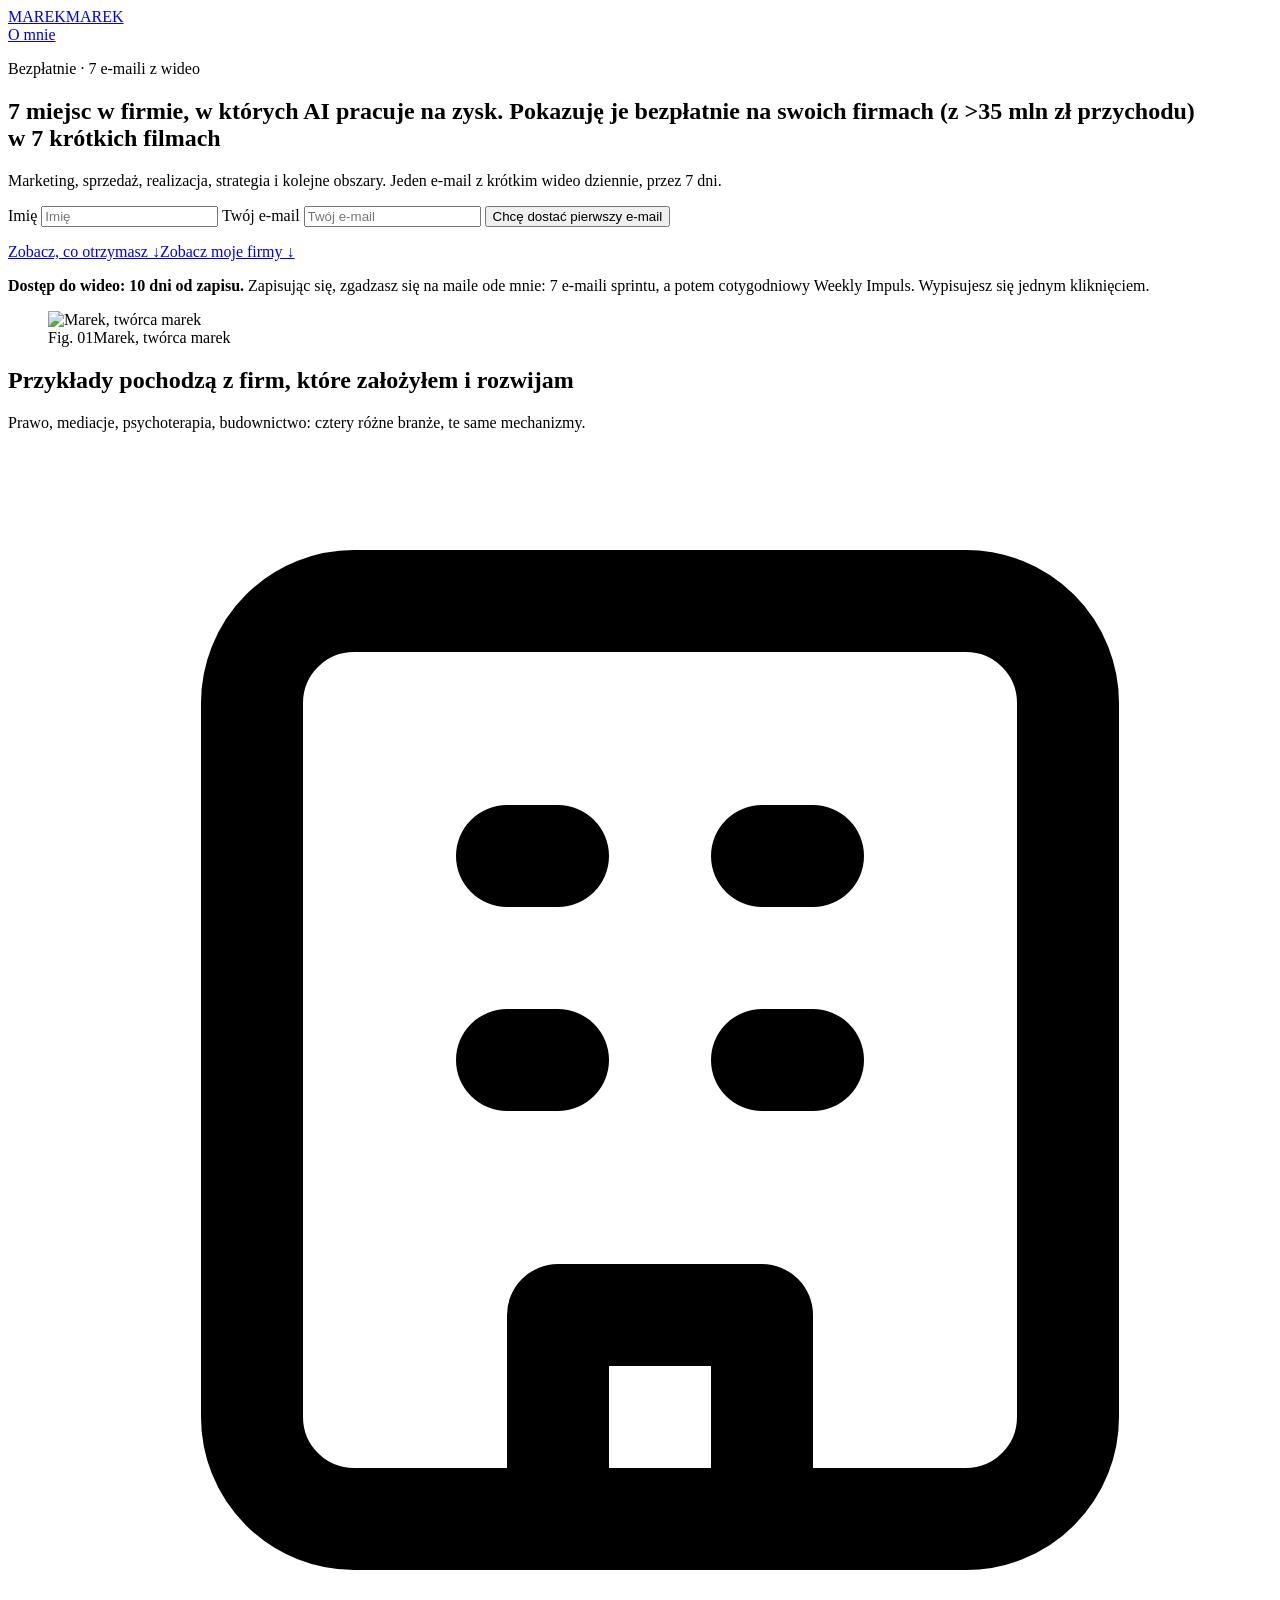
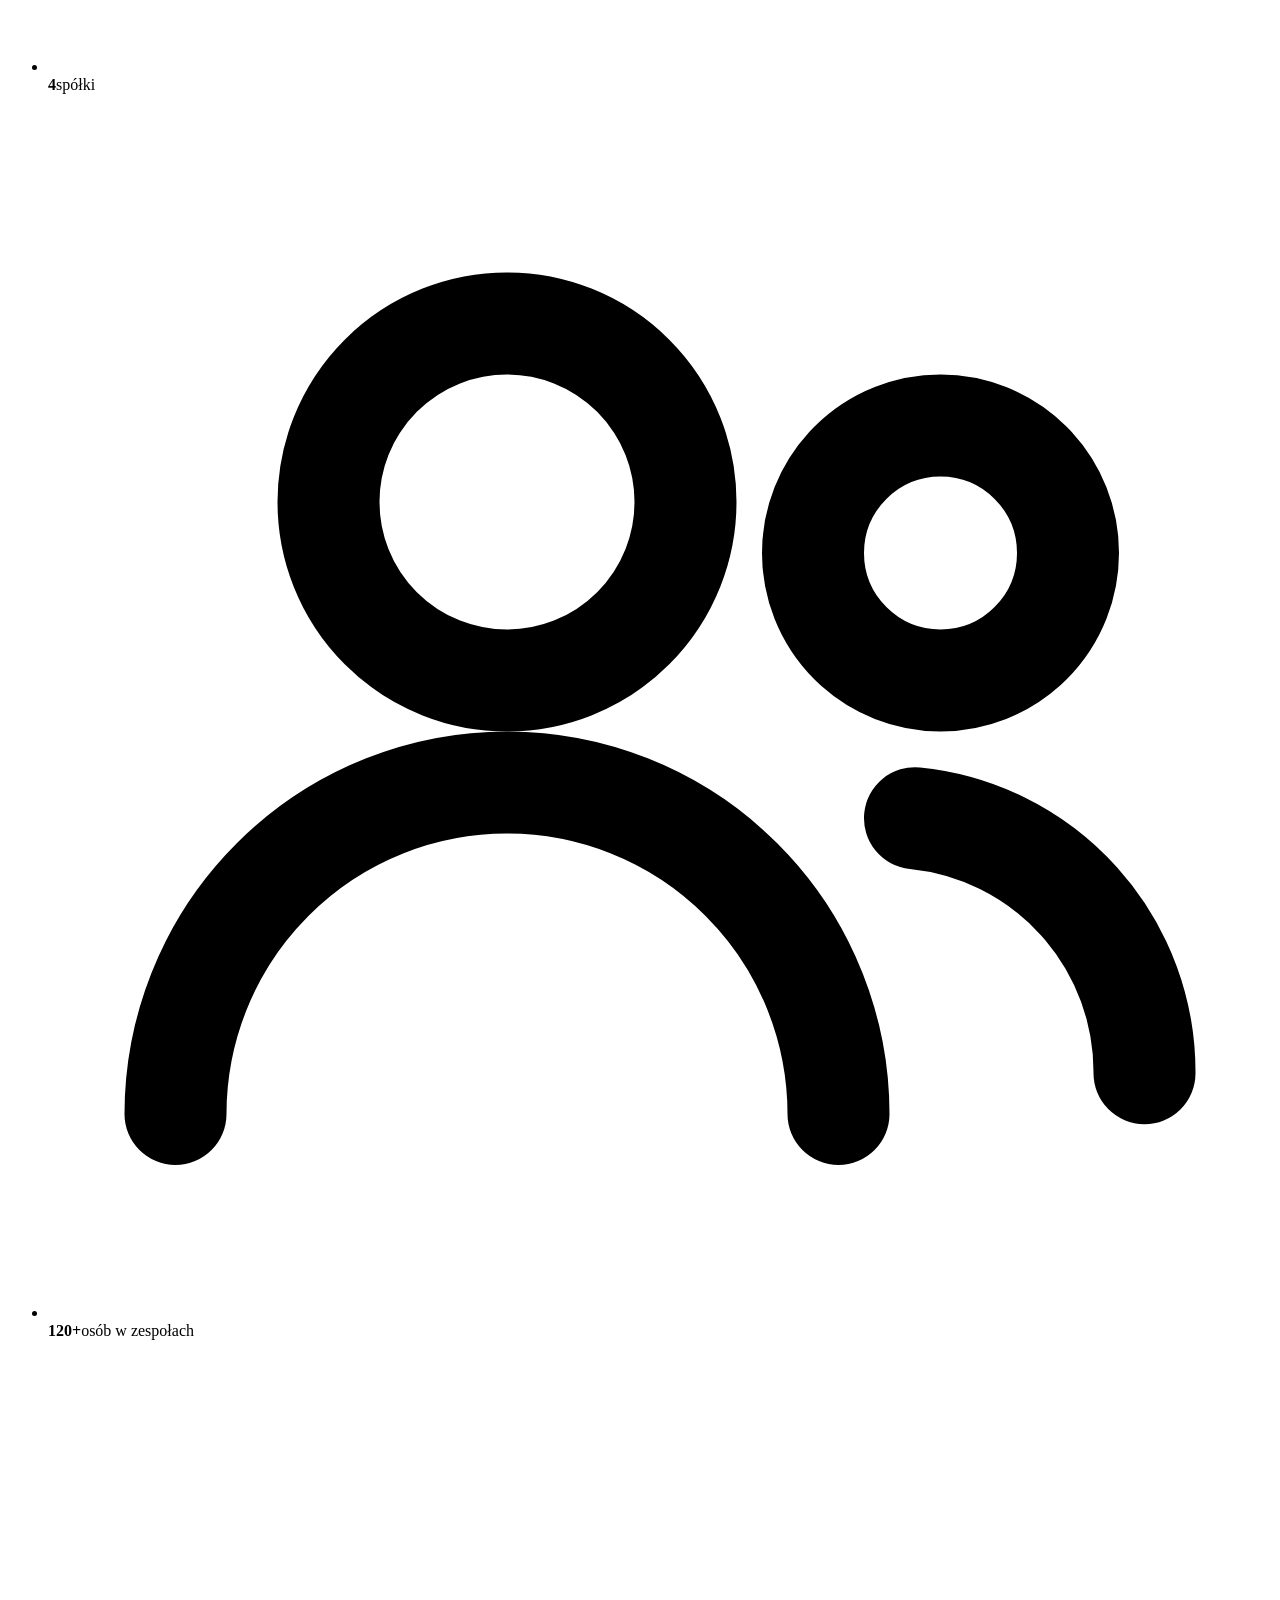
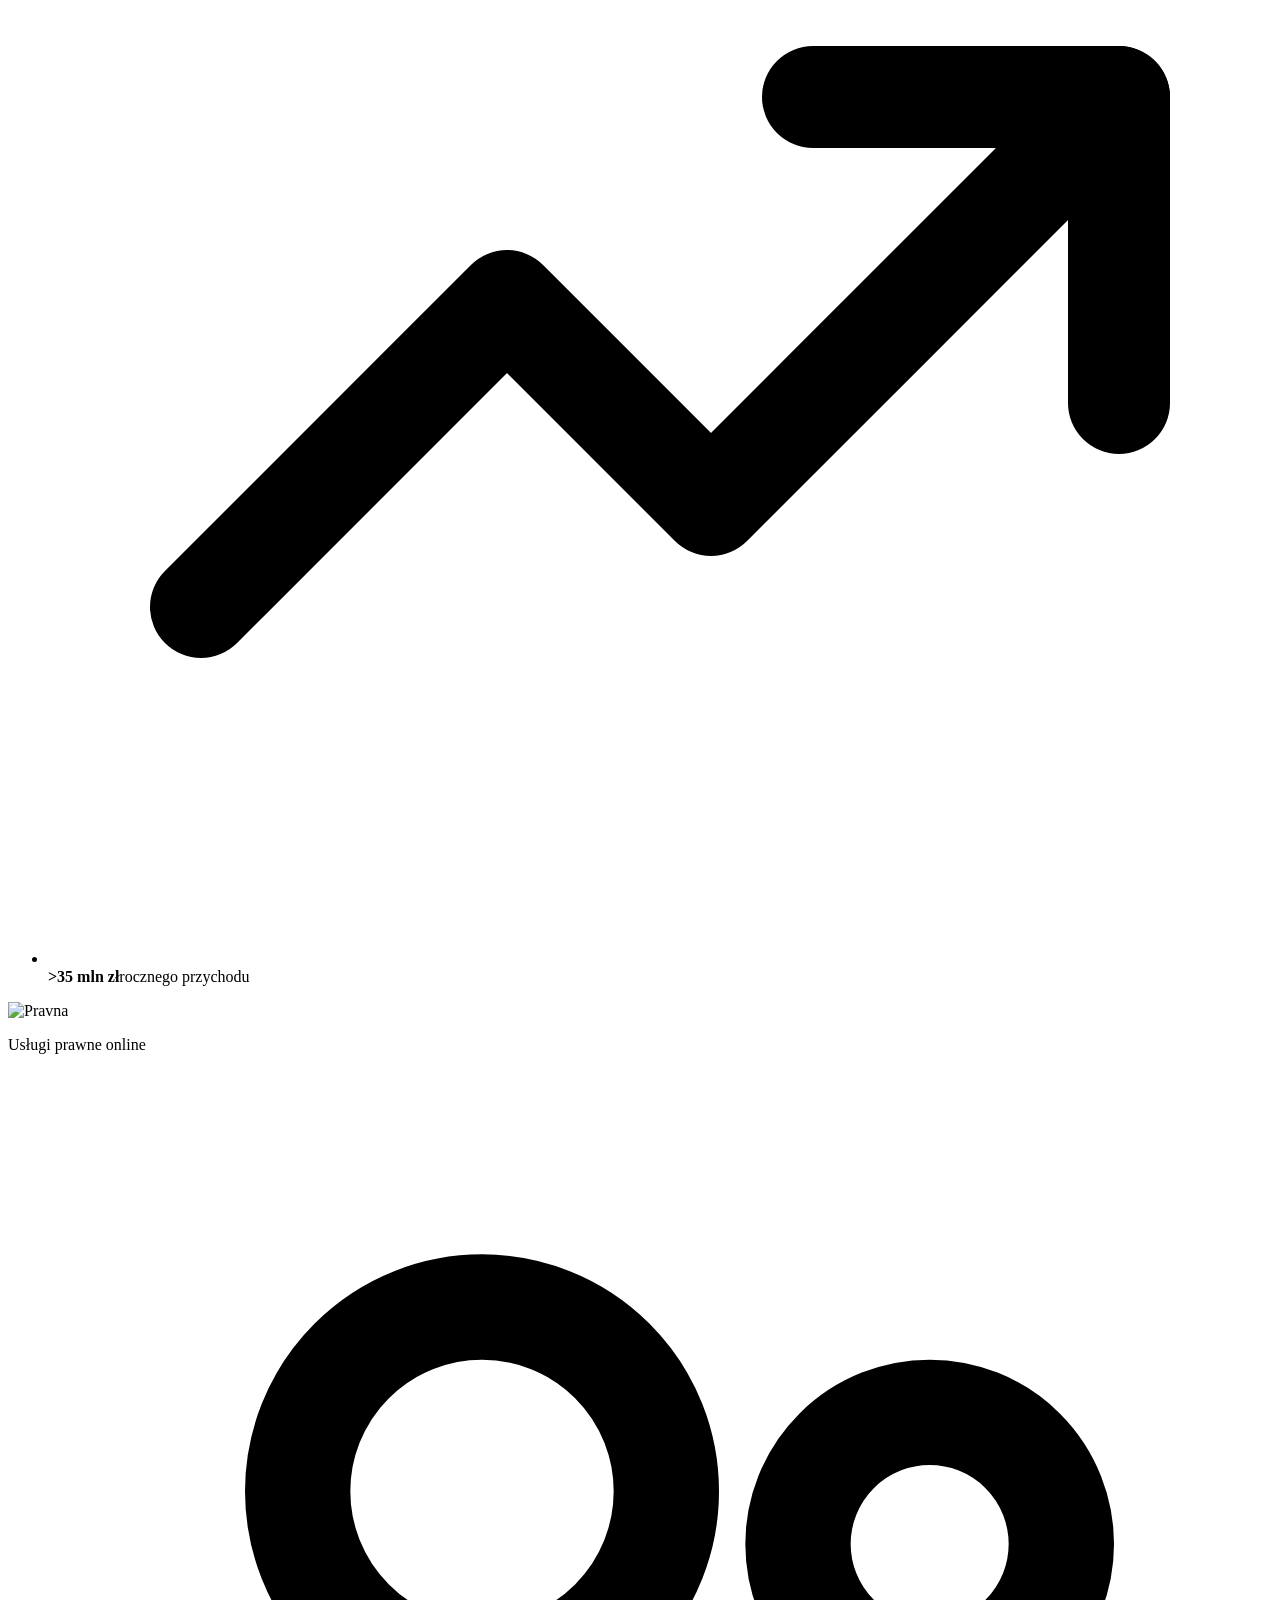
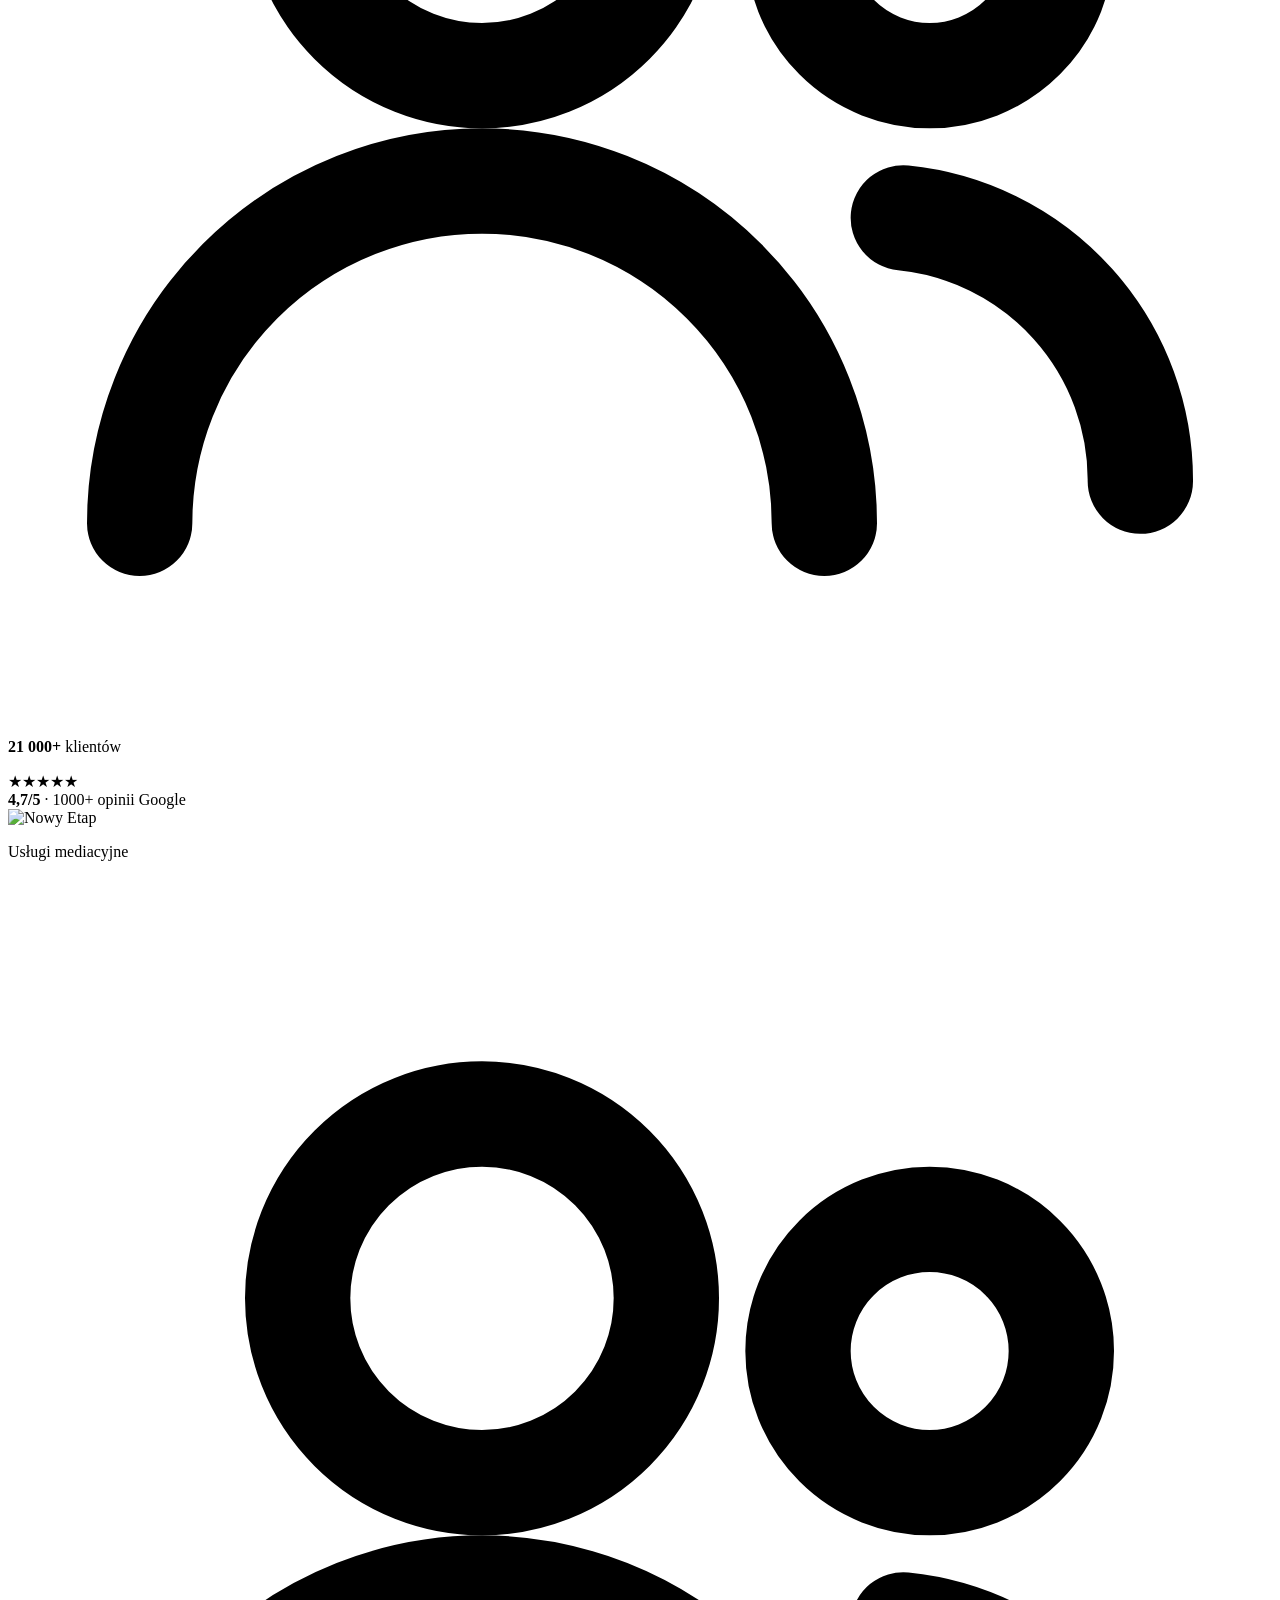
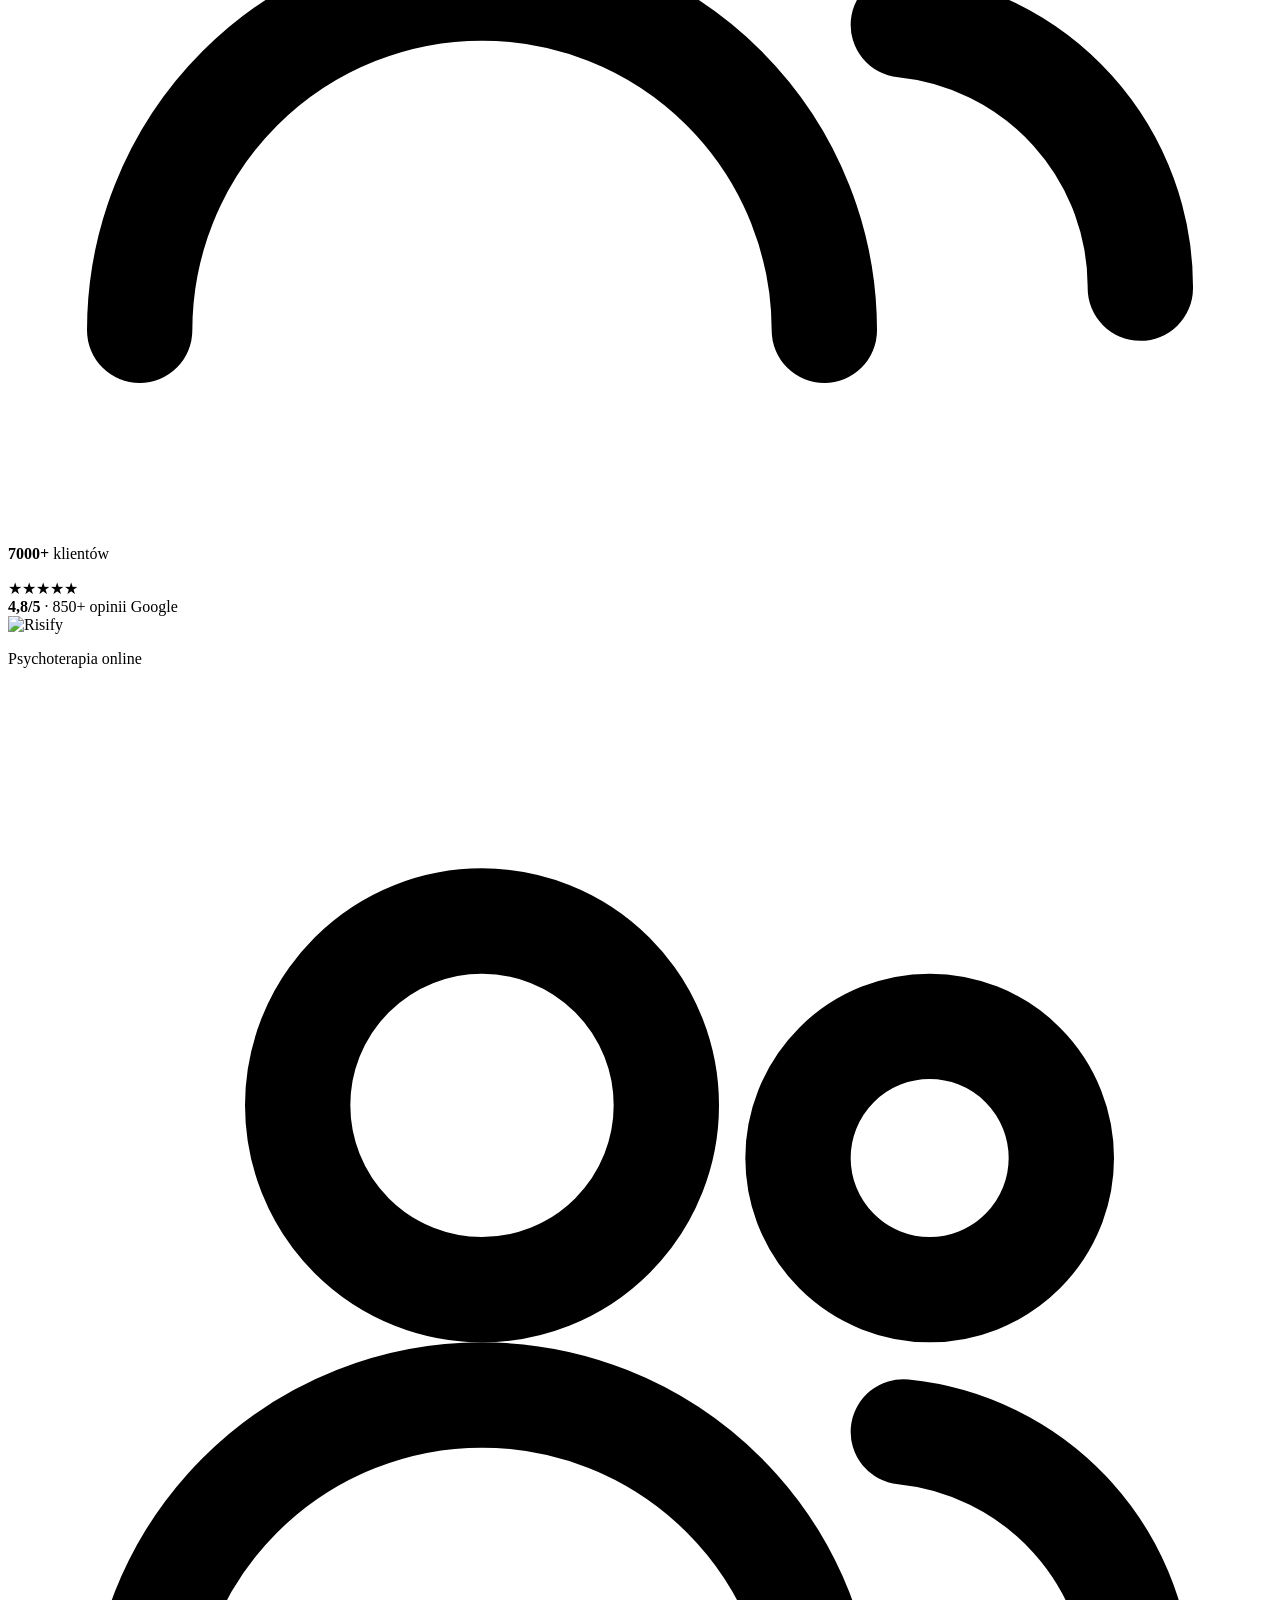
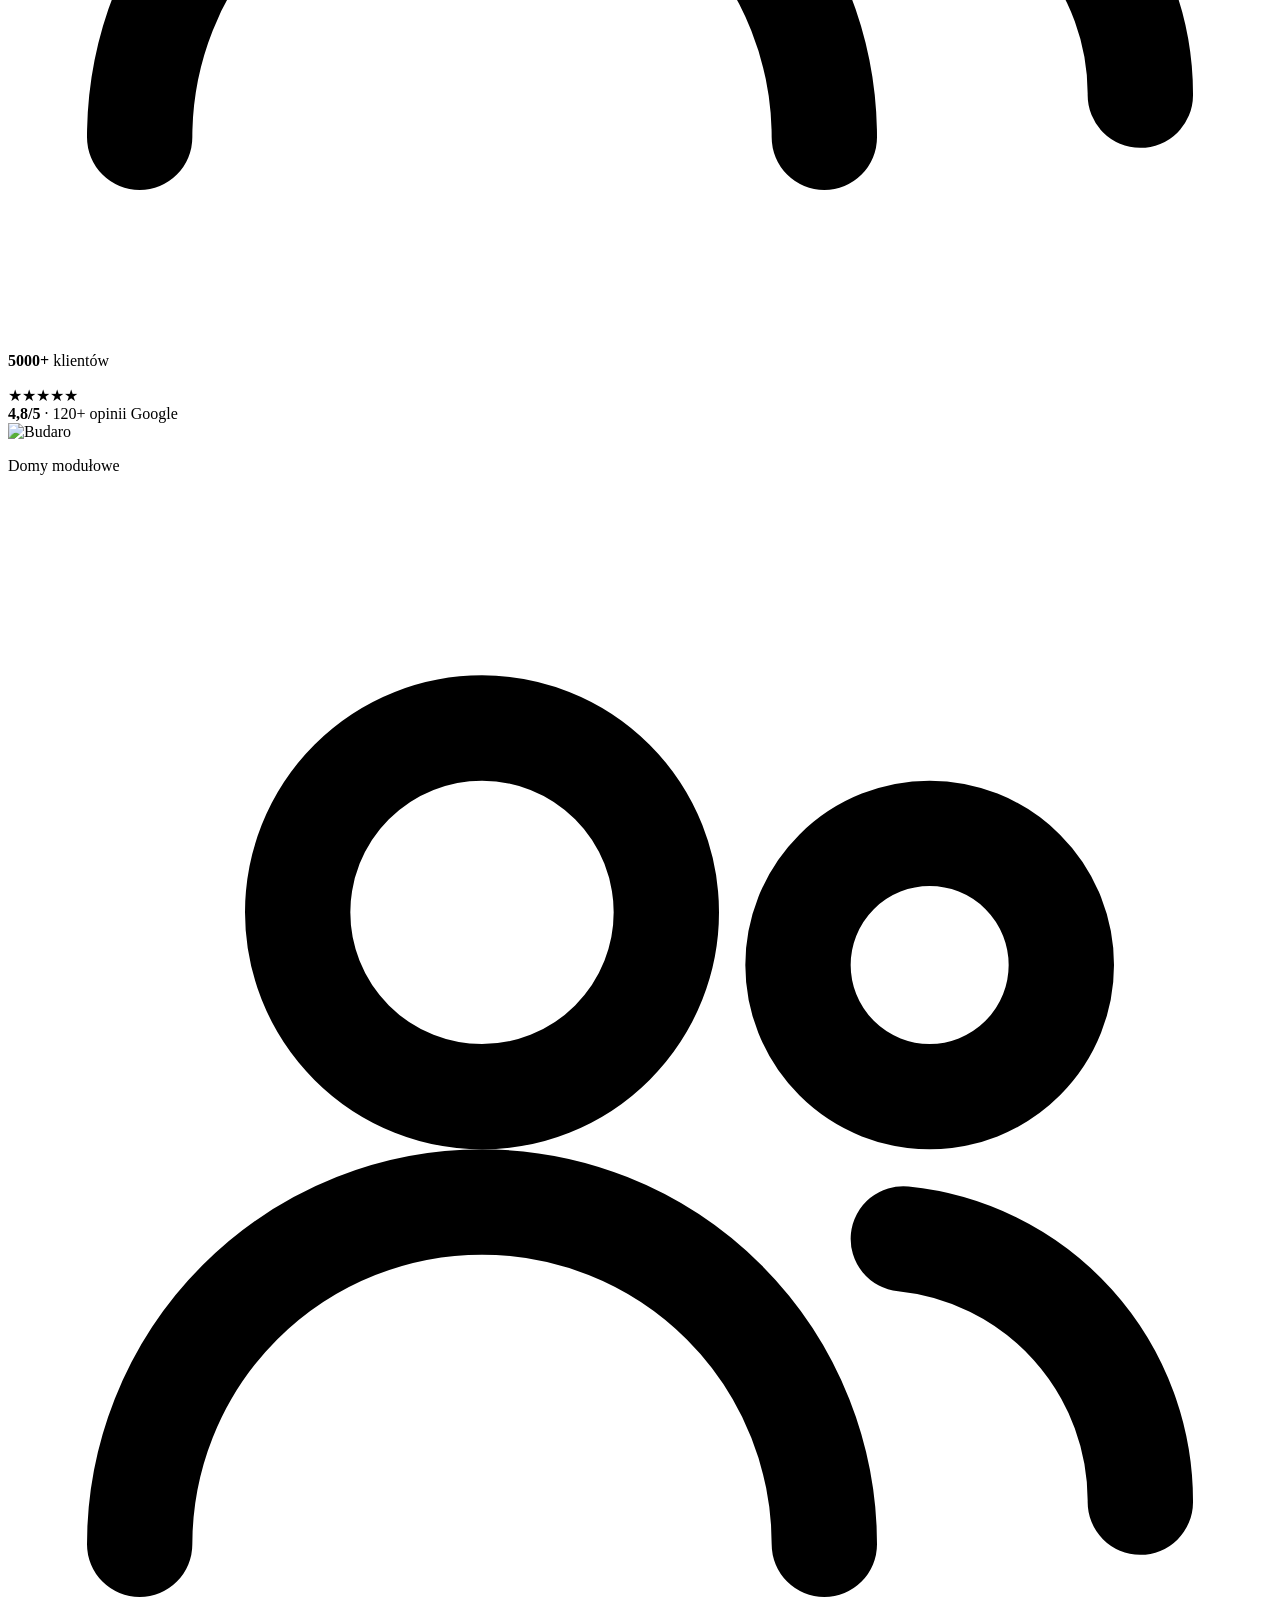
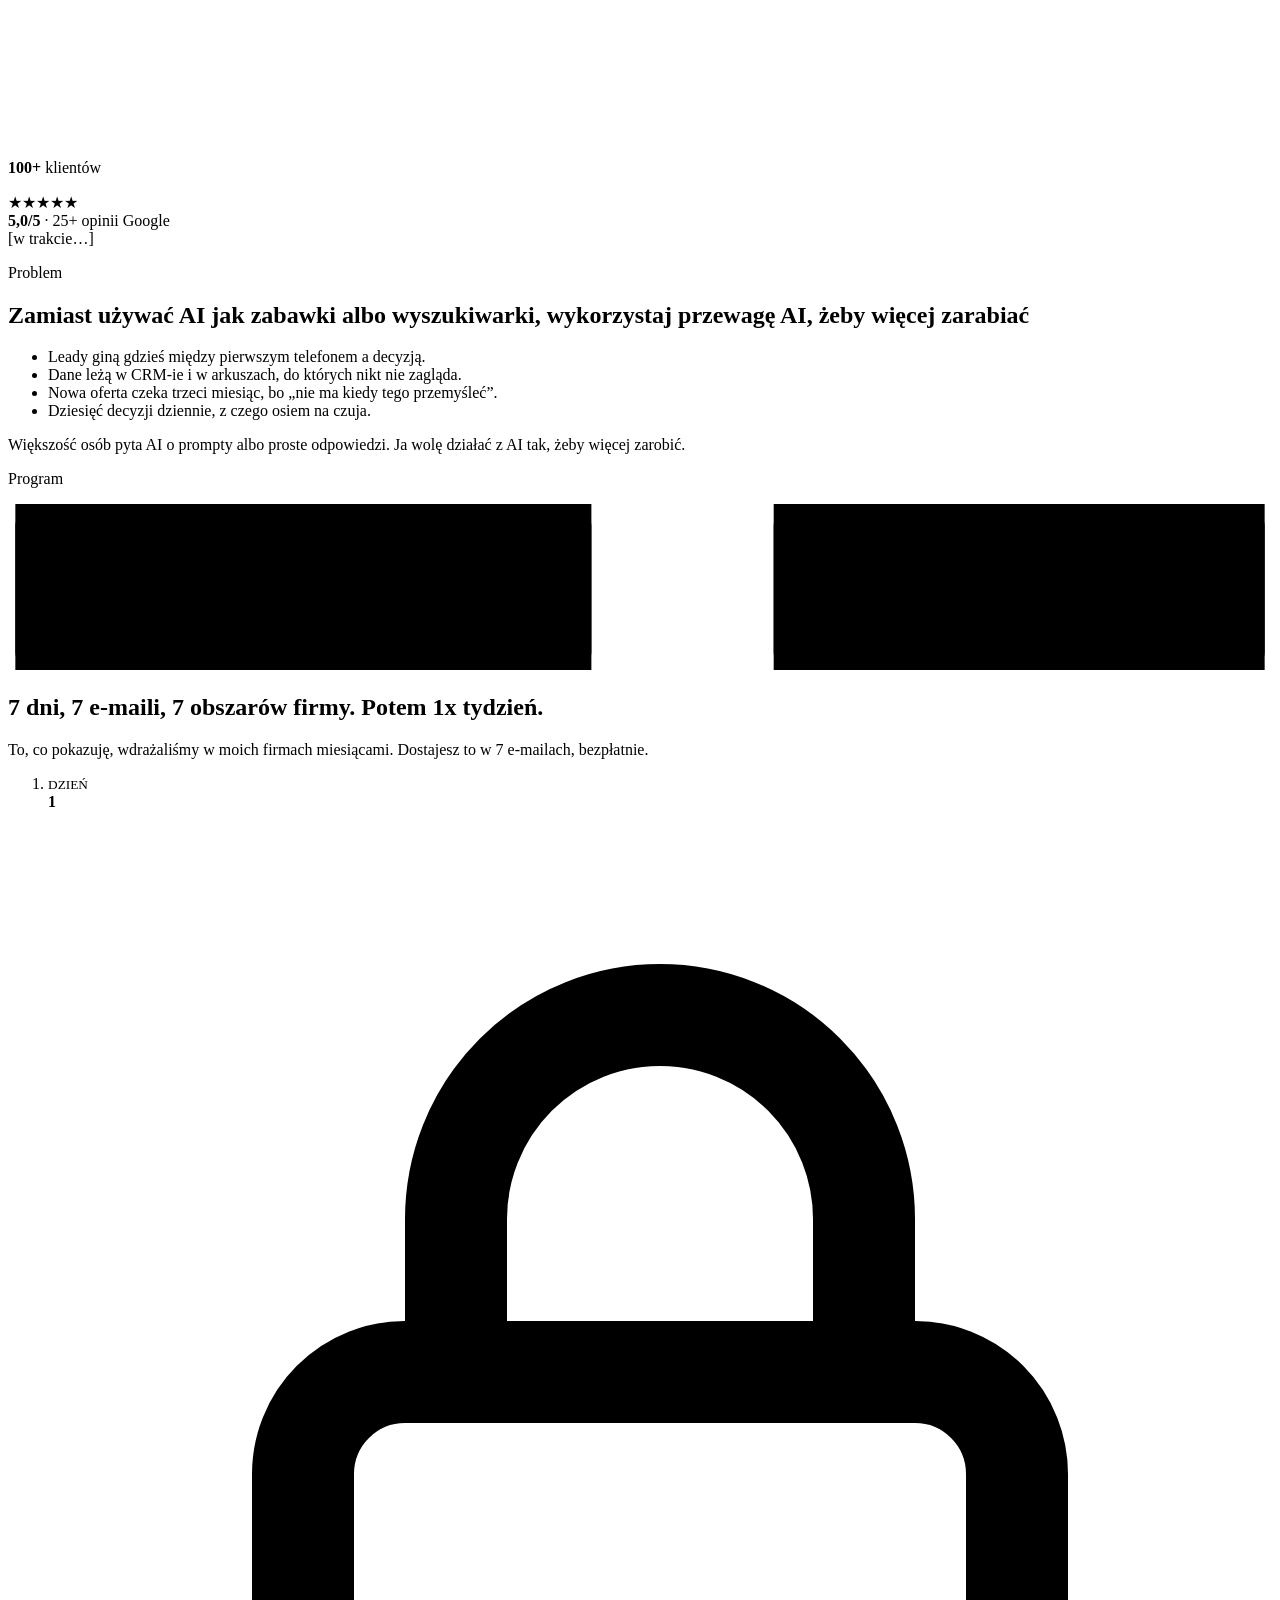
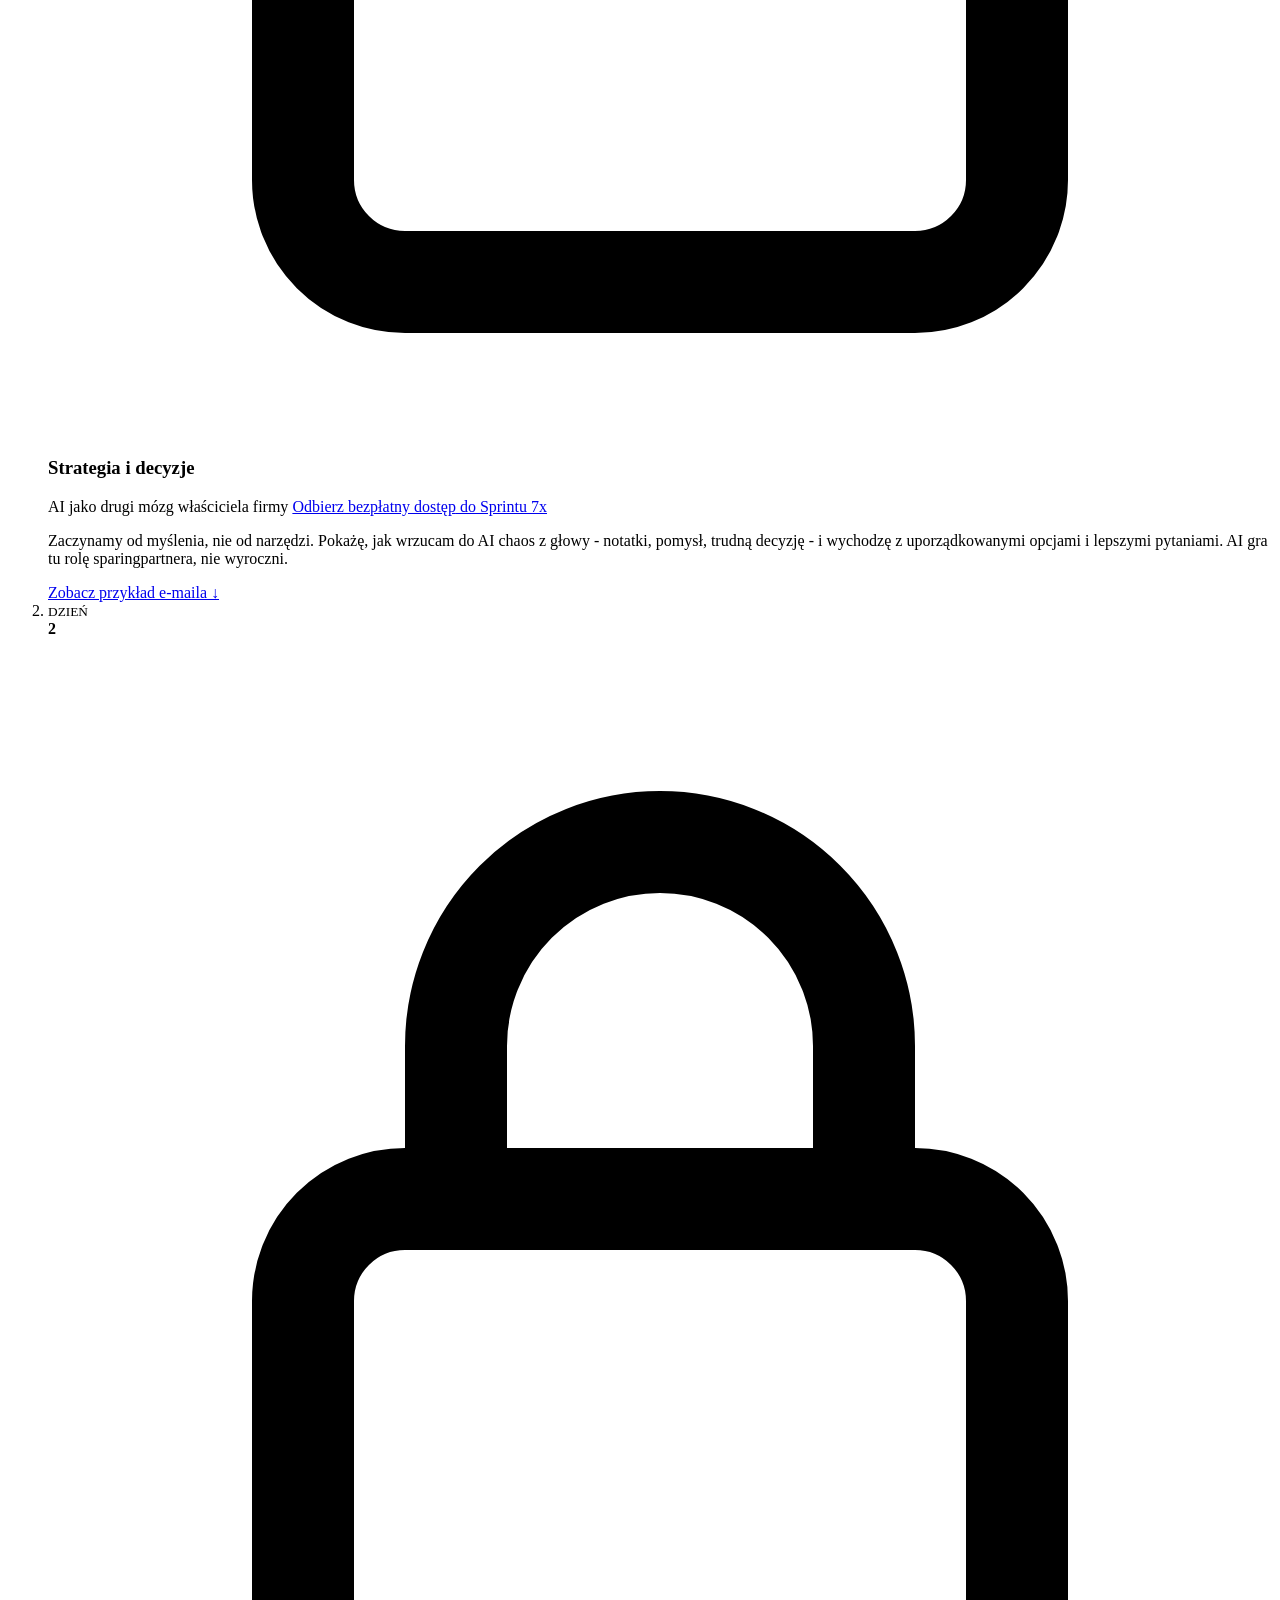
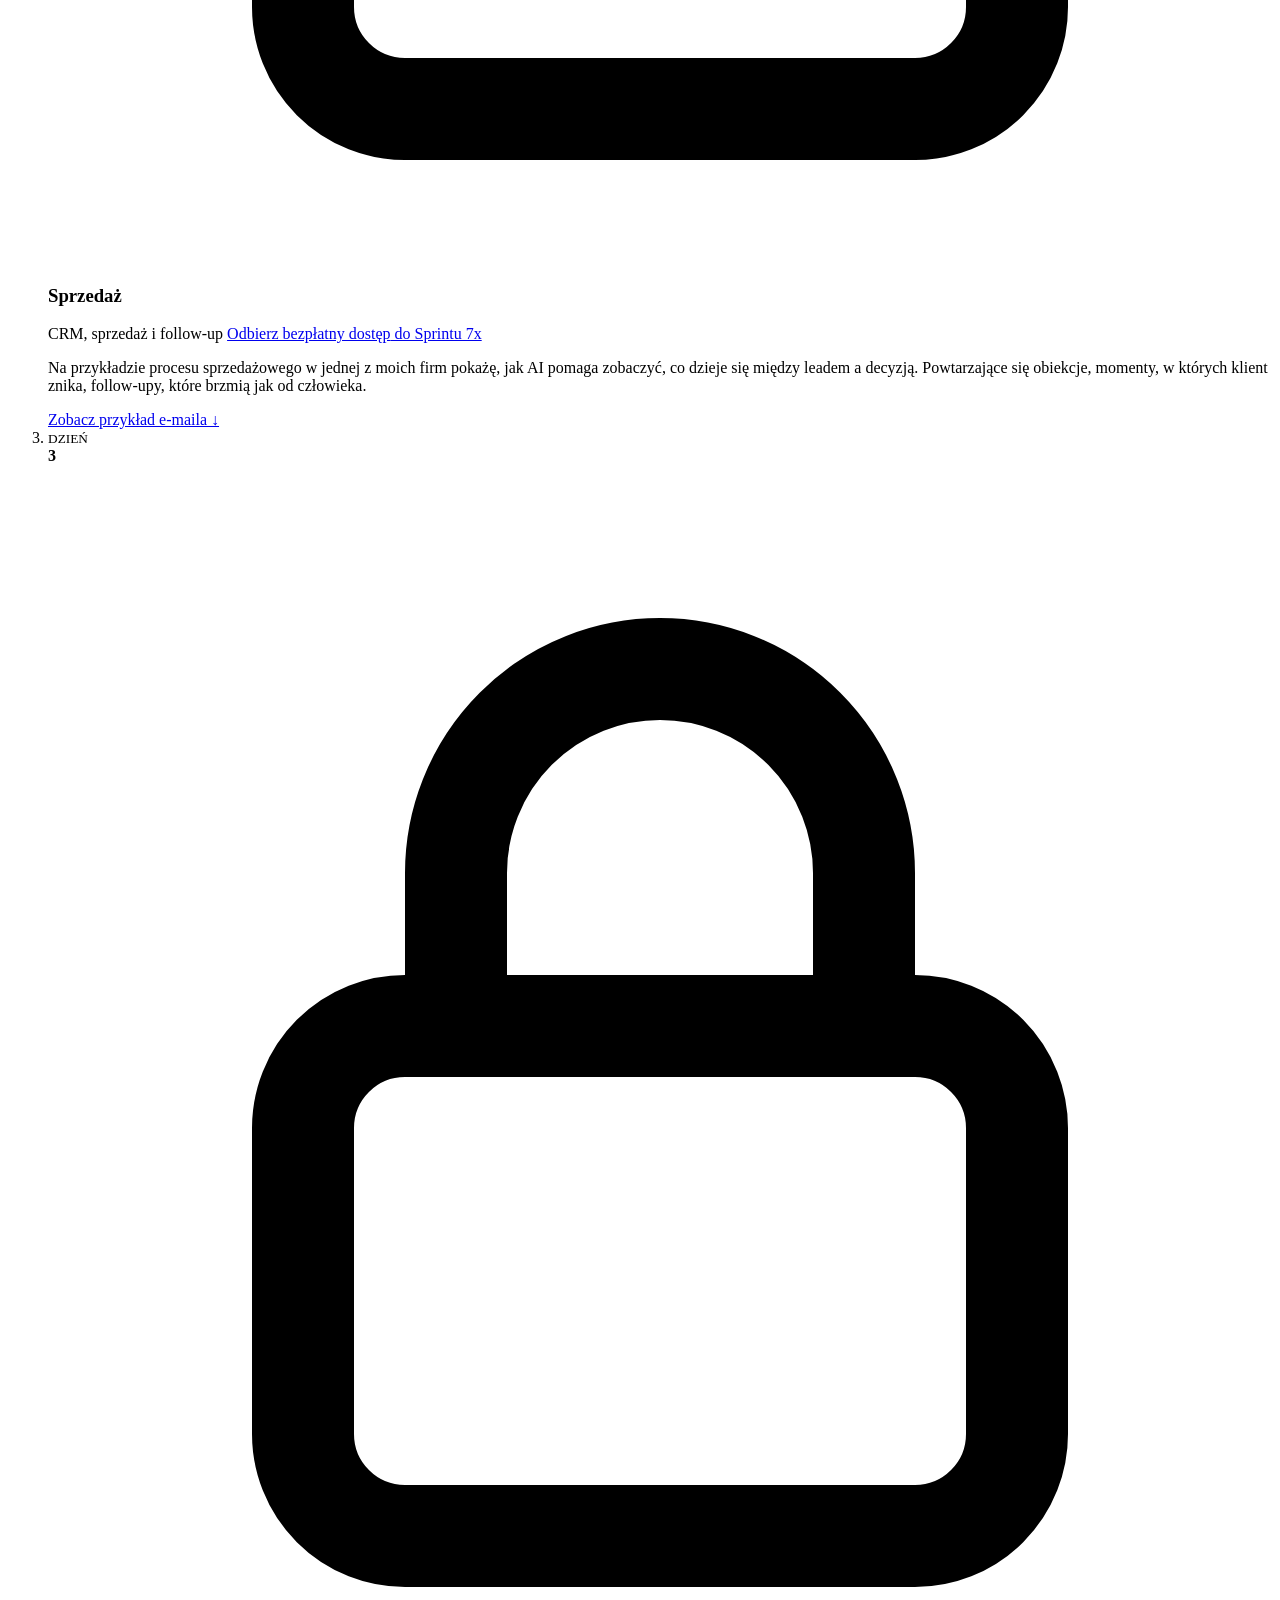
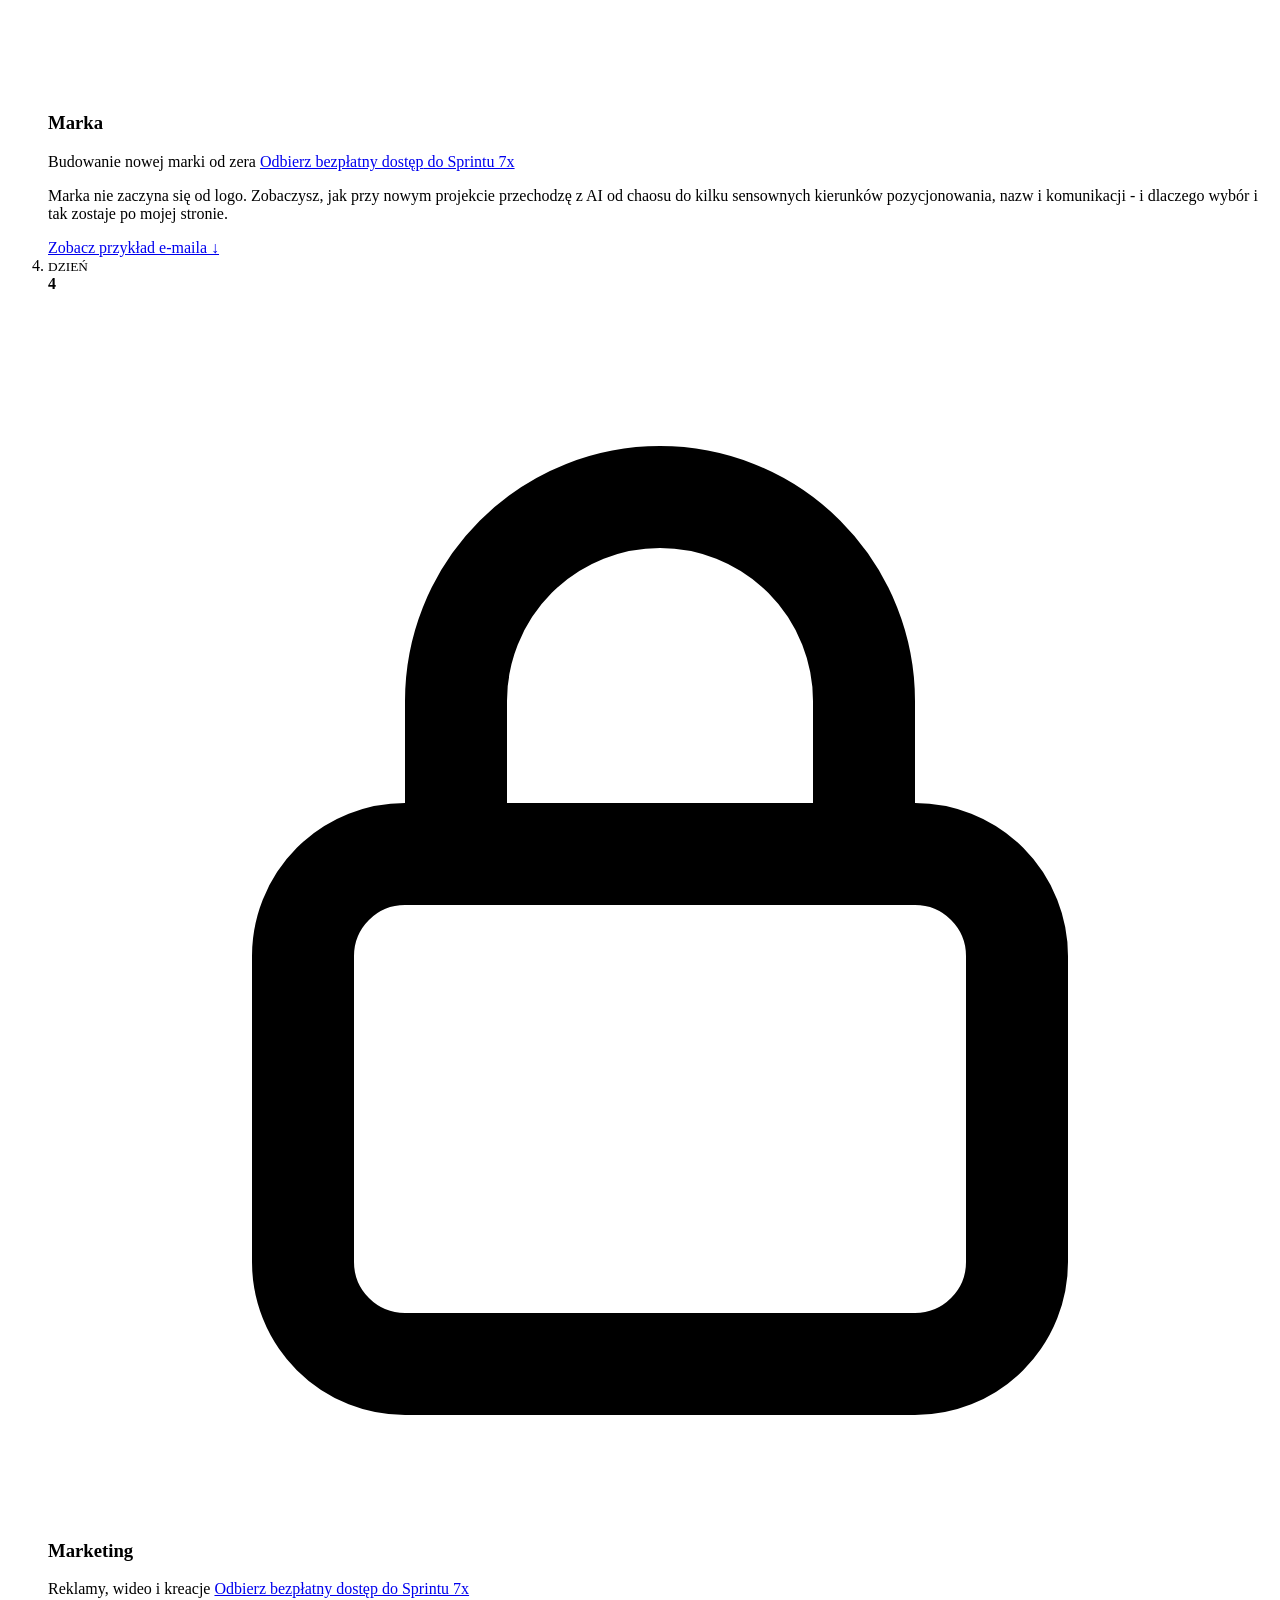
==== commit 9054a371: "Hero headline: free, on own companies (>35 mln zł), in 7 short videos Co-Authored-By: Claude Fable 5" ====
--- a/site/index.html
+++ b/site/index.html
@@ -8,7 +8,7 @@
   <meta property="og:title" content="Sprint: 7x e-mail z wideo - Marek, twórca marek">
   <meta property="og:description" content="7 e-maili z krótkim wideo: jak wykorzystać AI w marketingu, sprzedaży, realizacji i strategii firmy.">
   <meta property="og:image" content="/img/marek-szeroko.jpg">
-  <link rel="stylesheet" href="/styles.css">
+  <link rel="stylesheet" href="/styles.css?v=202611220932">
   <script>document.documentElement.classList.add("js")</script>
 </head>
 <body class="has-bar">
@@ -26,7 +26,7 @@
   <div class="wrap hero-grid">
     <div>
       <p class="eyebrow">Bezpłatnie · 7 e-maili z wideo</p>
-      <h1>7 miejsc w firmie, w których AI pracuje na zysk. Pokazuję je na swoich firmach z&nbsp;<span class="hl">&gt;35&nbsp;mln&nbsp;zł przychodu</span></h1>
+      <h1>7 miejsc w firmie, w których AI pracuje na zysk. Pokazuję je bezpłatnie na swoich firmach <span class="hl">(z&nbsp;&gt;35&nbsp;mln&nbsp;zł przychodu)</span> w&nbsp;7&nbsp;krótkich filmach</h1>
       <p class="lead">Marketing, sprzedaż, realizacja, strategia i kolejne obszary. Jeden e-mail z krótkim wideo dziennie, przez 7 dni.</p>
       <form class="signup" data-source="hero">
         <label class="sr-only" for="name-hero">Imię</label>
@@ -434,6 +434,6 @@
   </div>
 </div>
 
-<script src="/app.js"></script>
+<script src="/app.js?v=202611220932"></script>
 </body>
 </html>
